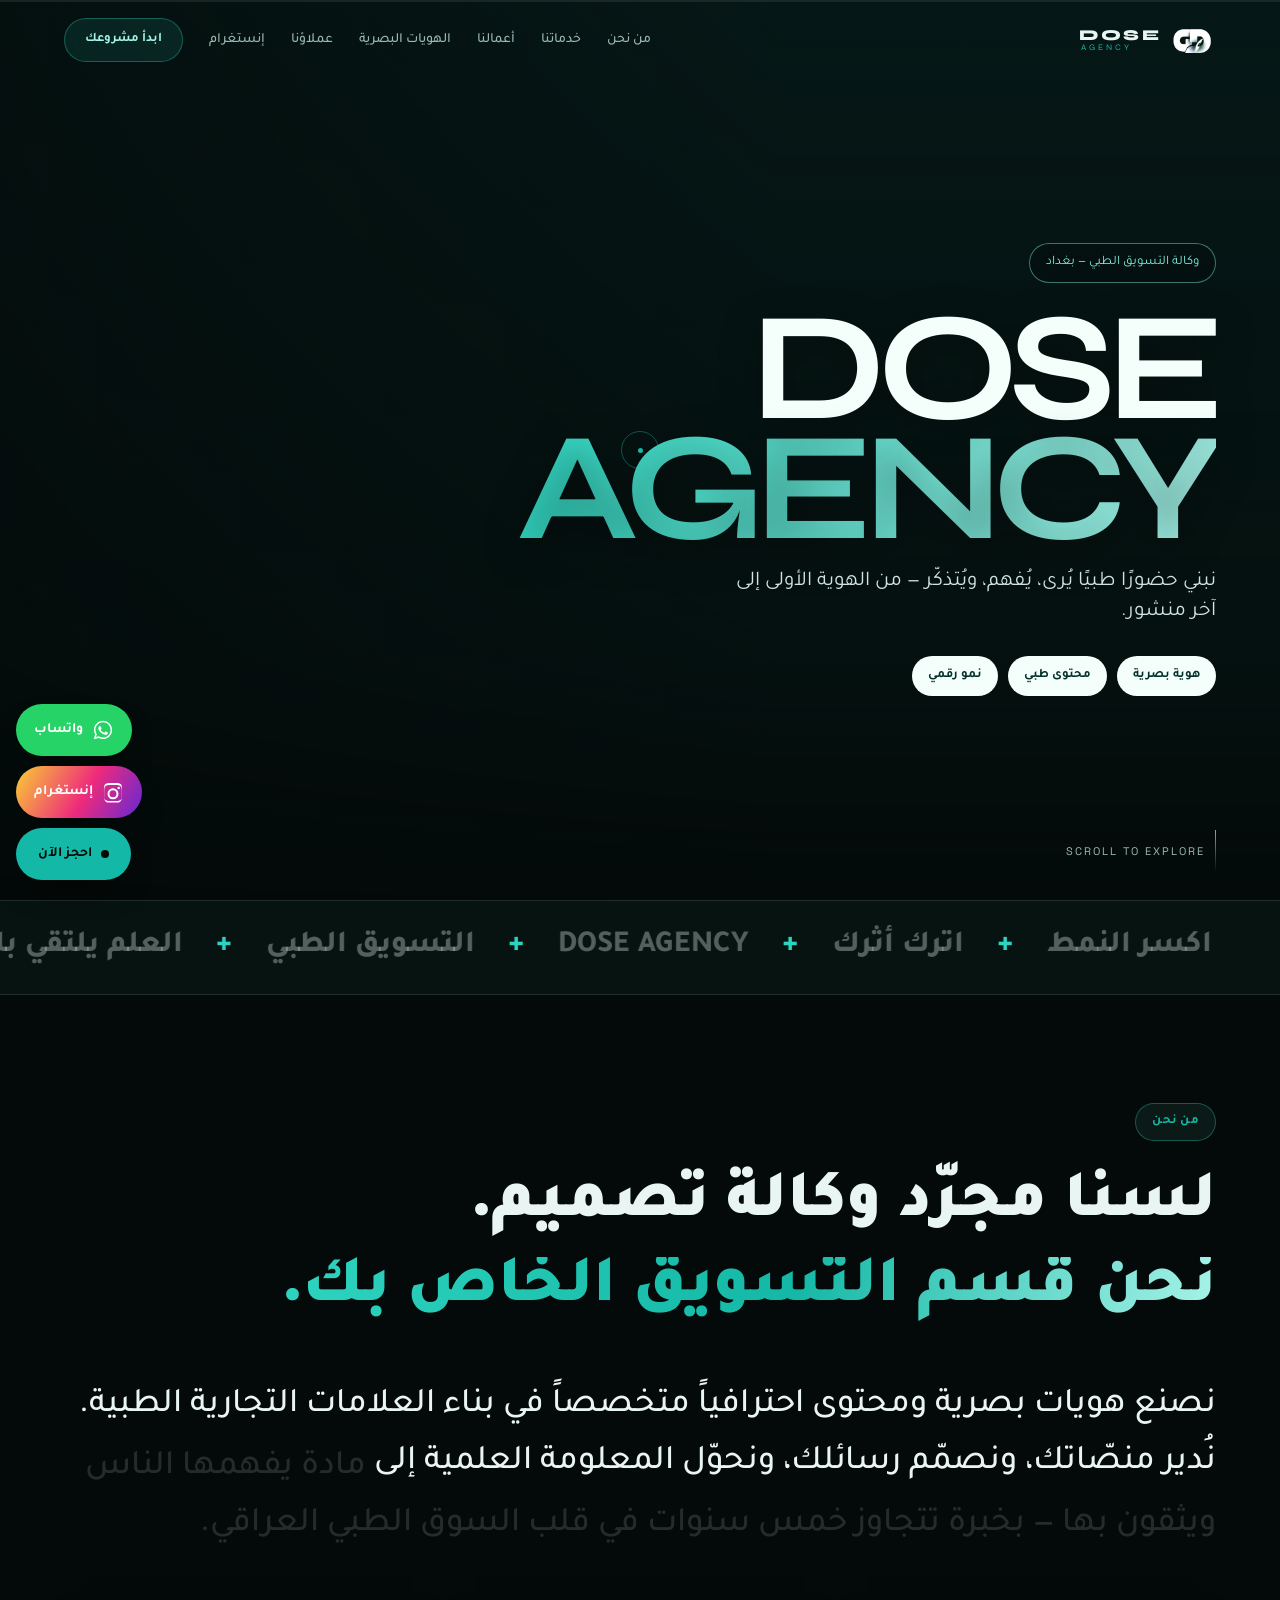
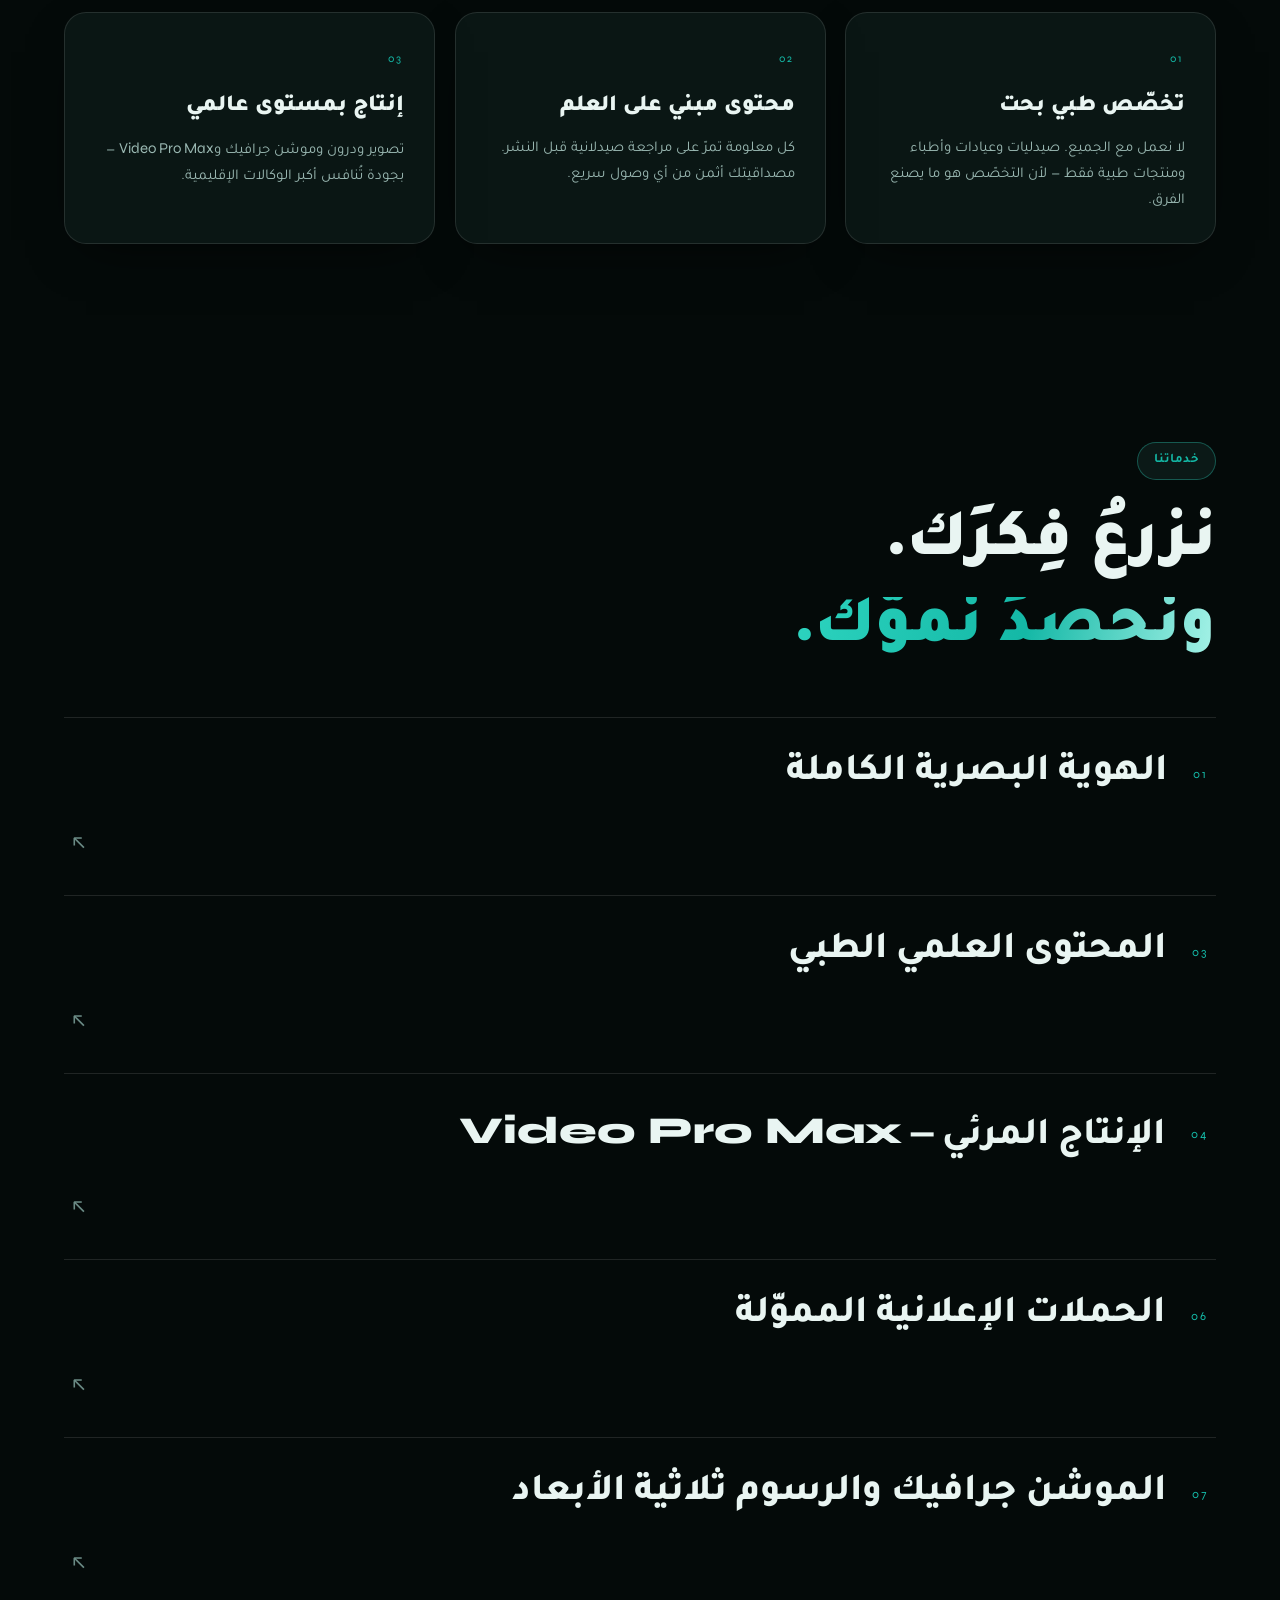
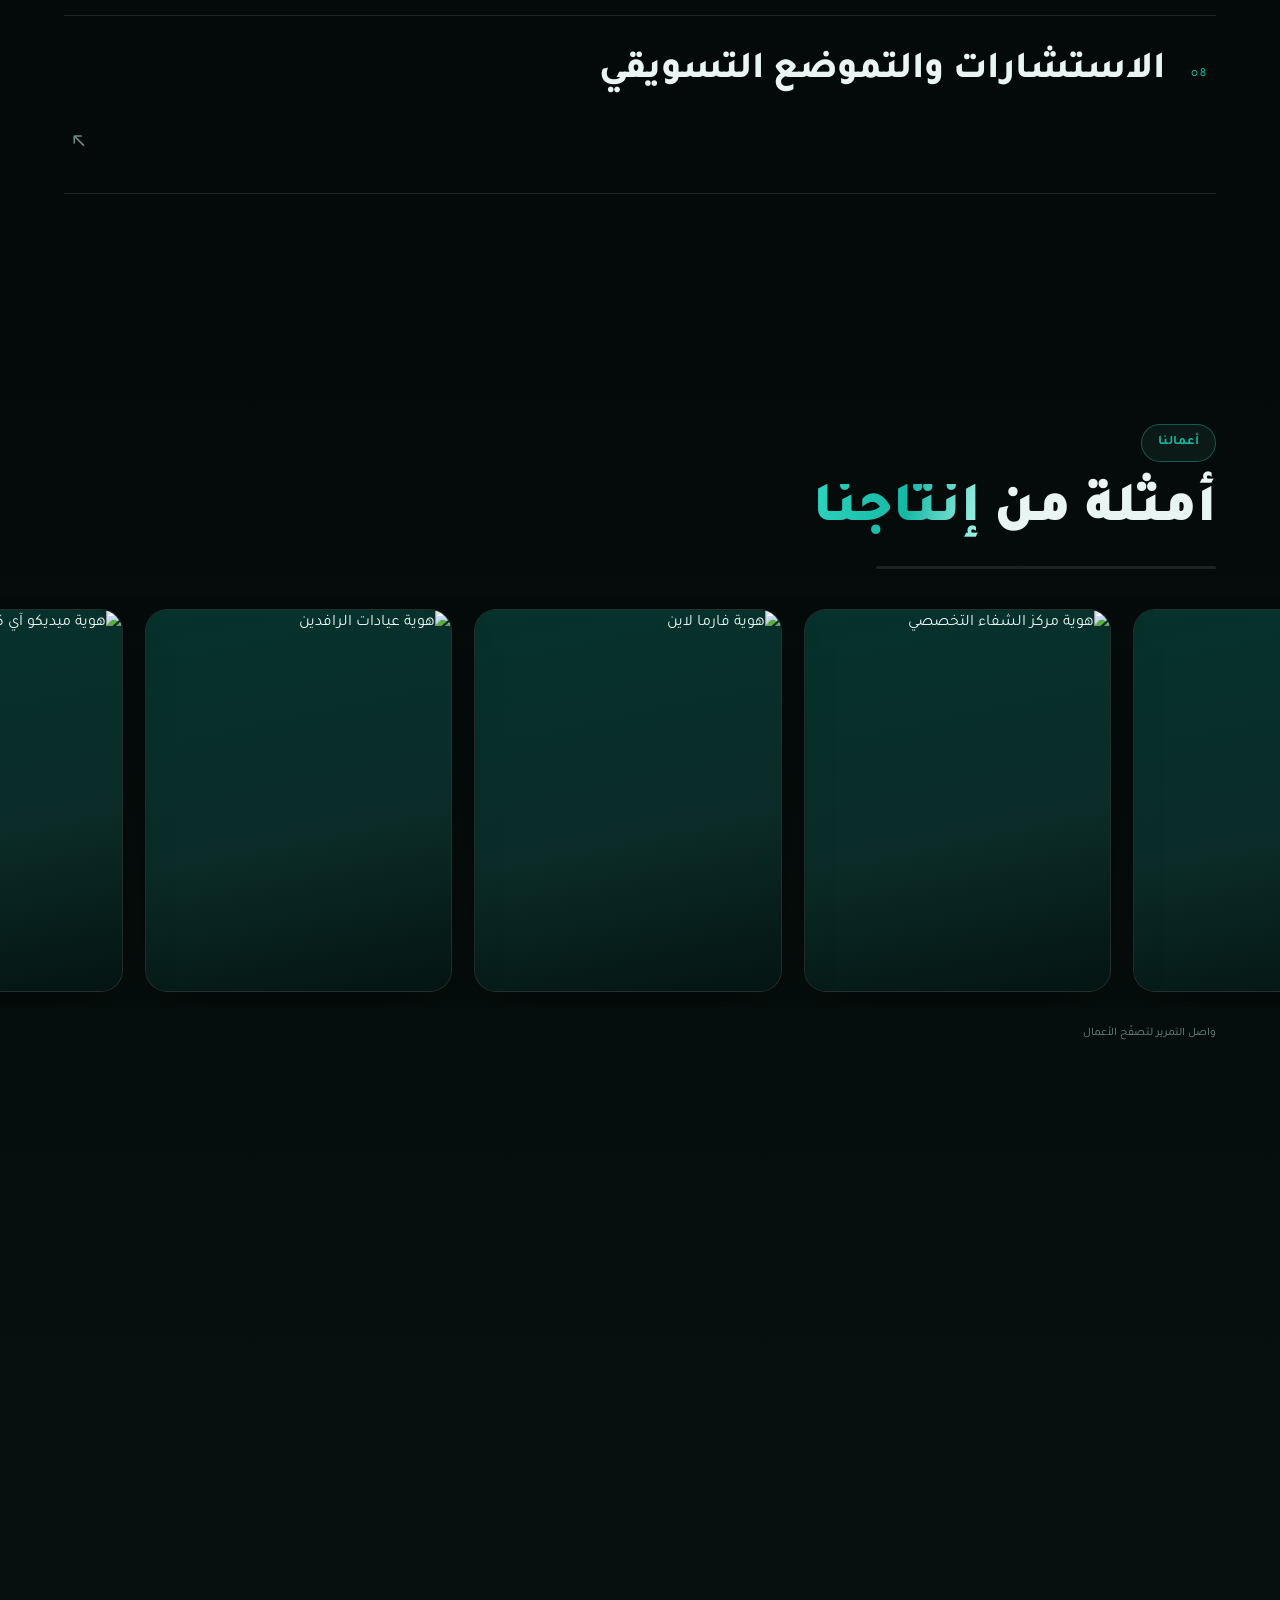
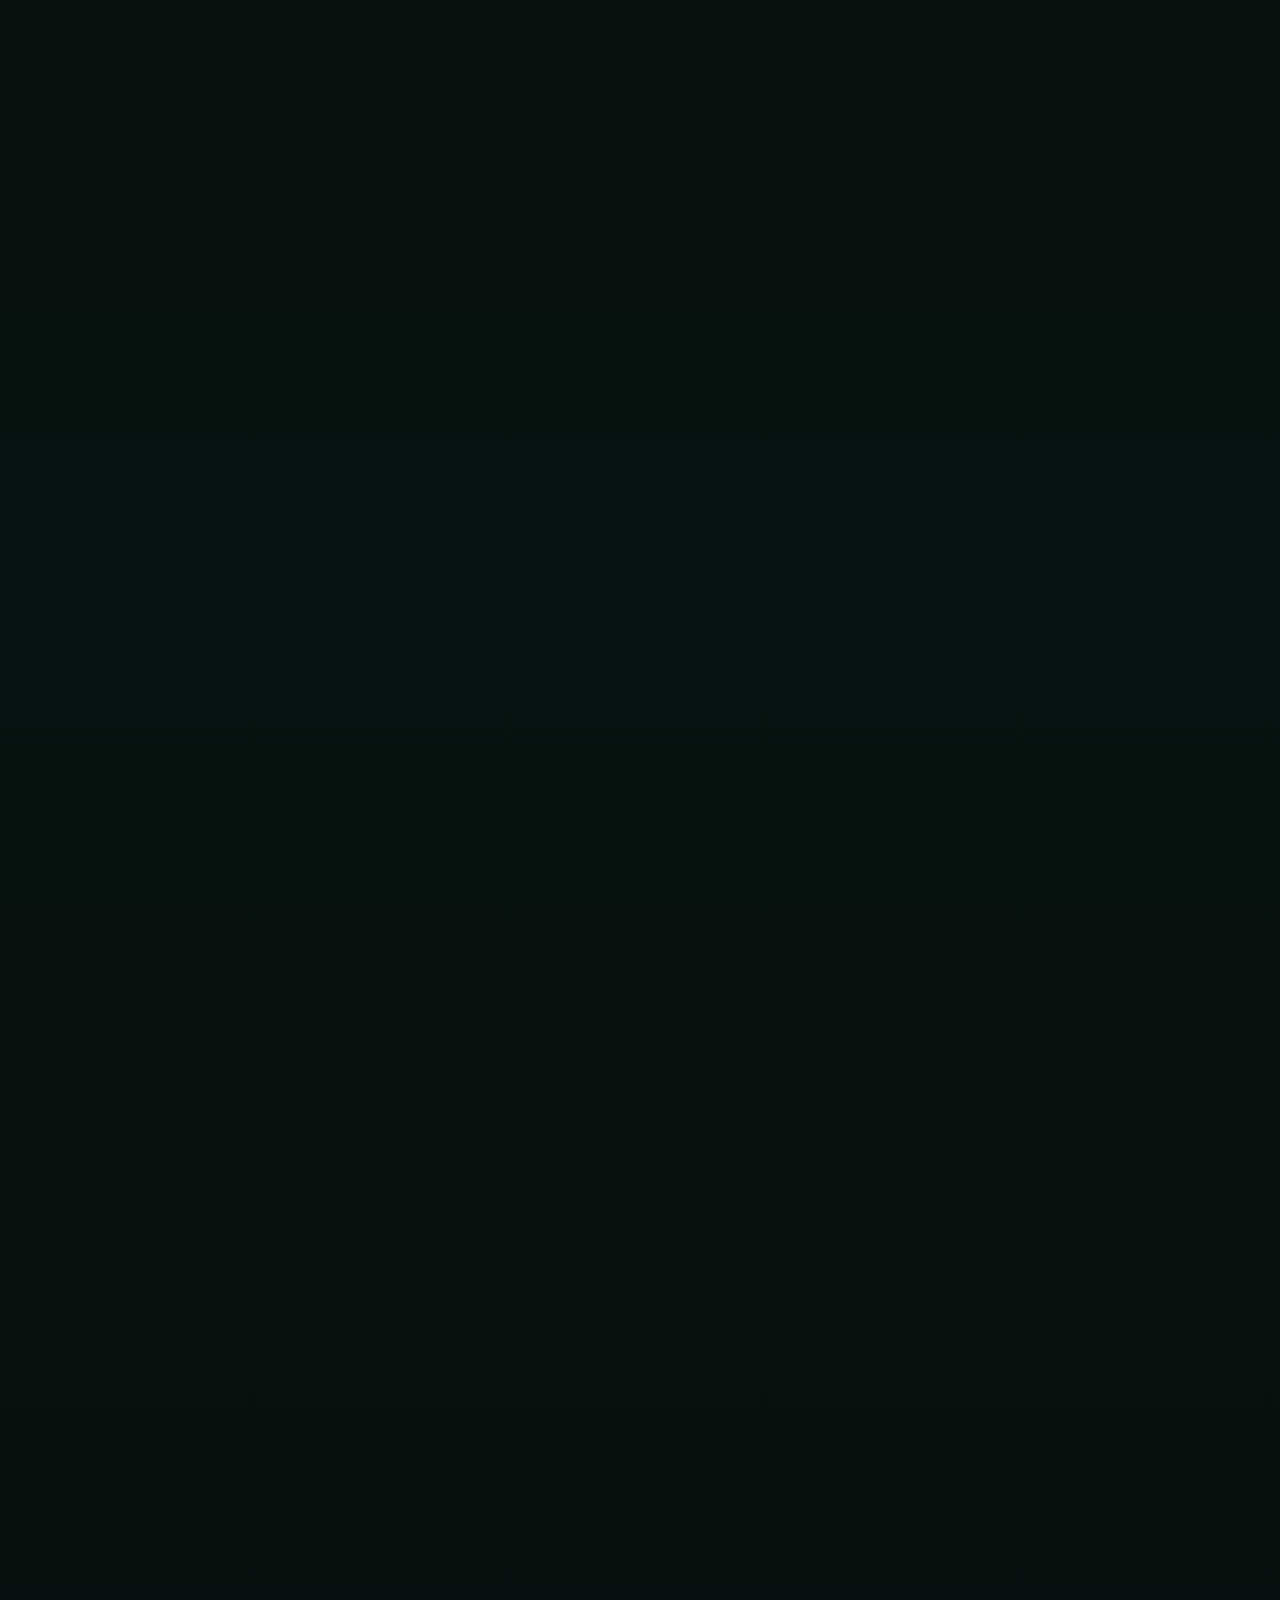
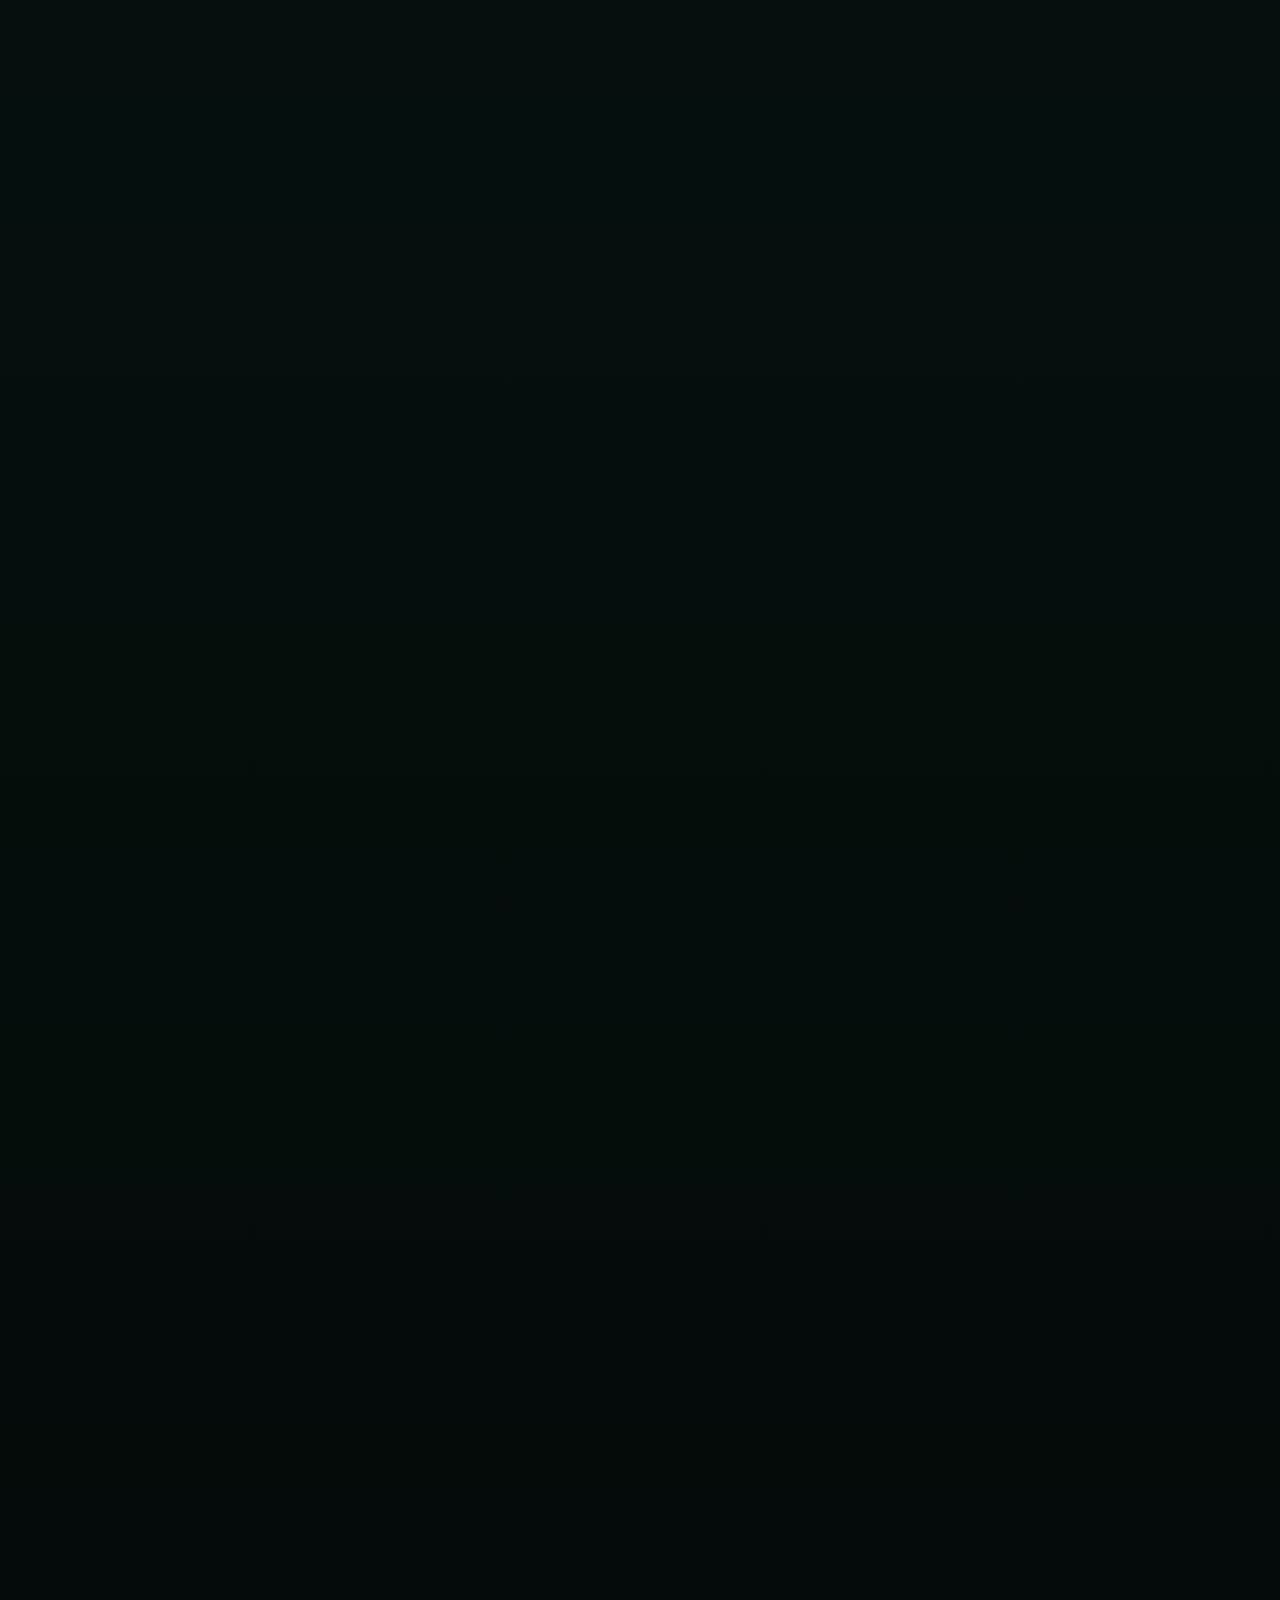
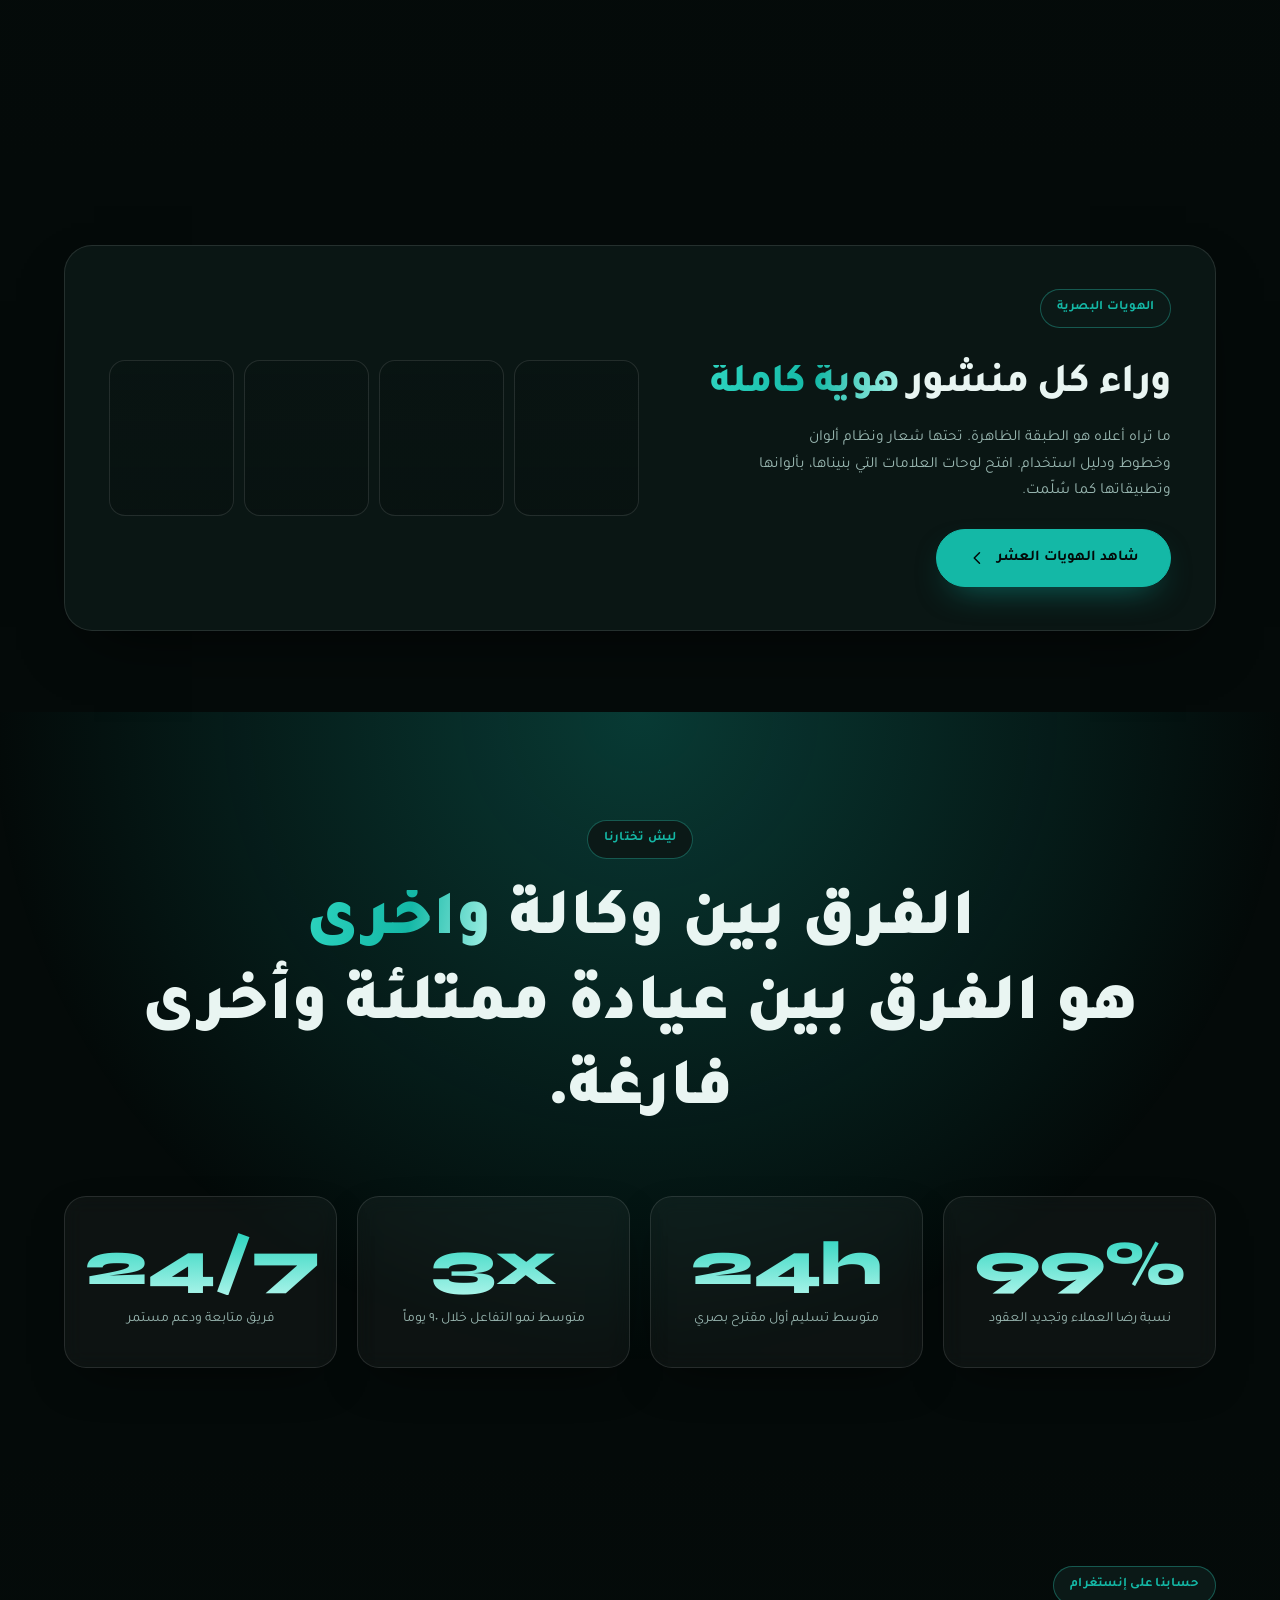
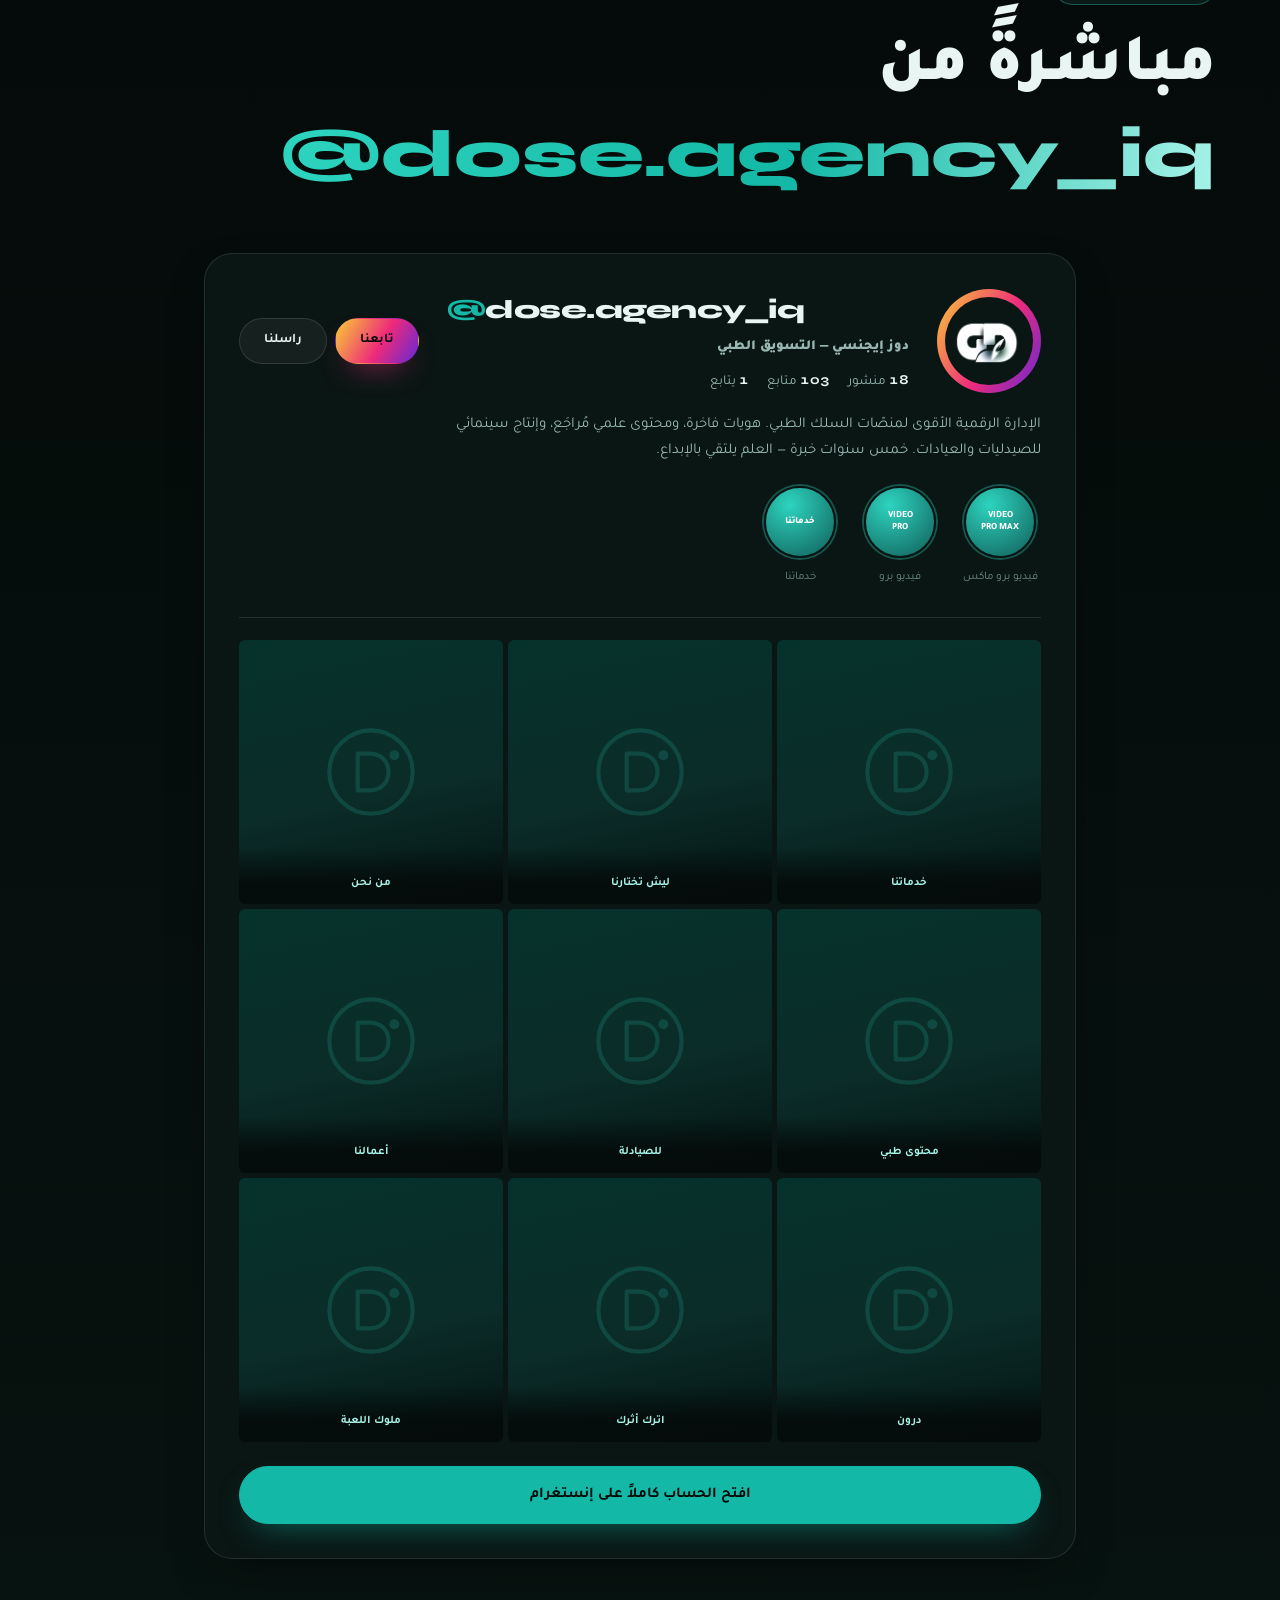
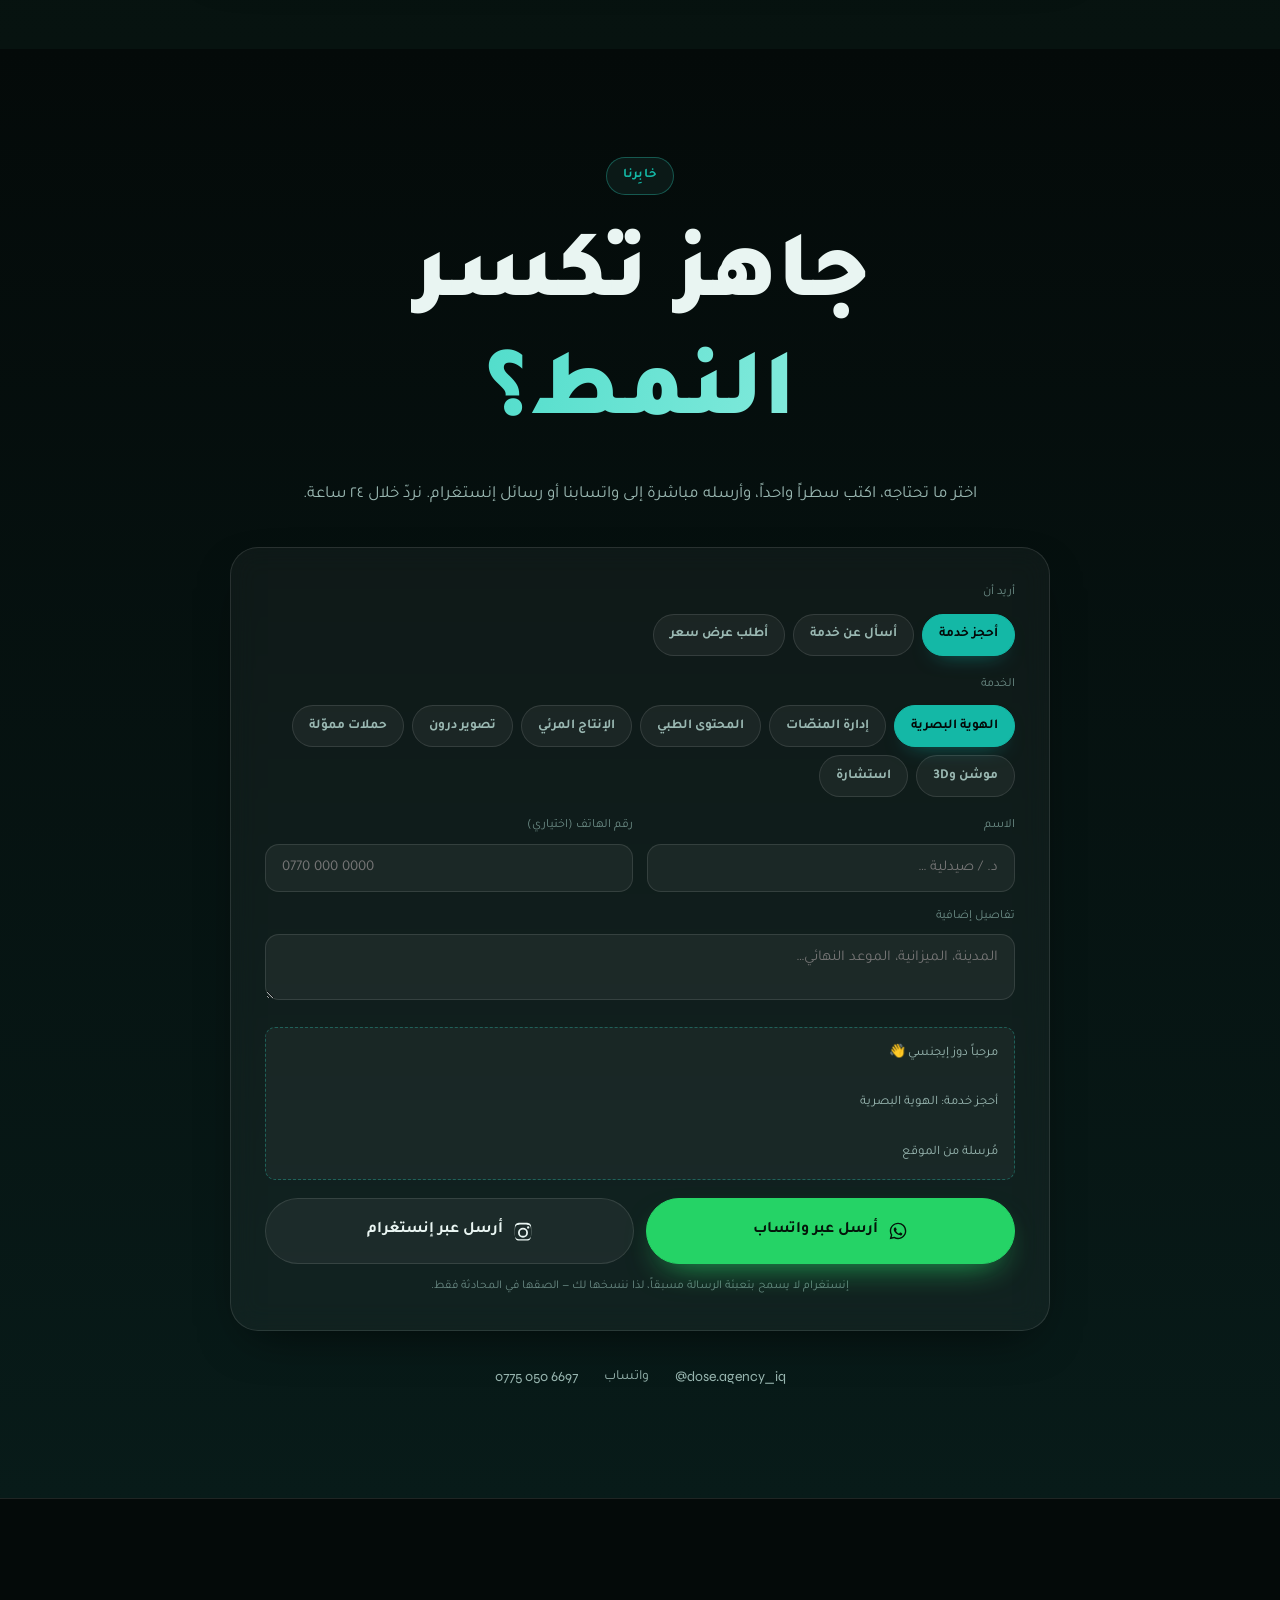
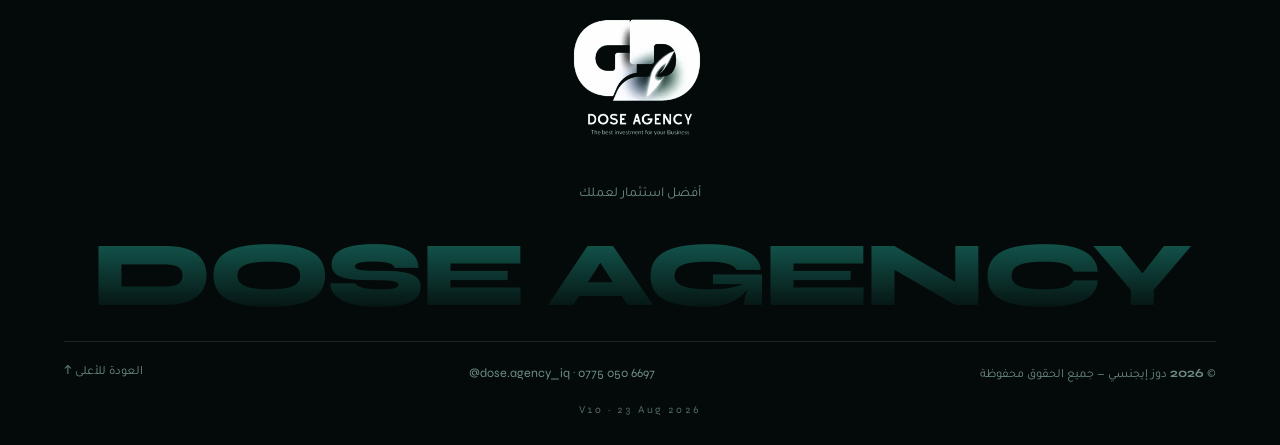
==== doseagency.html @ 6a49446b "Add files via upload" ====
<!doctype html>
<html lang="ar" dir="rtl">
<head>
<meta charset="utf-8">
<meta name="viewport" content="width=device-width, initial-scale=1">
<title>دوز إيجنسي — وكالة التسويق الطبي</title>
<meta name="description" content="دوز إيجنسي: وكالة تسويق طبي في بغداد تبني هويات بصرية ومحتوى يرفع الثقة ويحوّل الحضور الرقمي إلى مواعيد.">
<meta name="theme-color" content="#040a09">
<link href="https://fonts.googleapis.com/css2?family=Tajawal:wght@300;400;500;700;800;900&family=Syne:wght@400;600;700;800&family=Space+Grotesk:wght@300;400;500;600;700&display=swap" rel="stylesheet">
<style>
/* ================= DOSE AGENCY — black & turquoise ================= */
:root{
  --bg:#040a09;
  --bg-soft:#071310;
  --bg-tint:#0b1917;
  --ink:#e9f5f2;
  --ink-soft:#9ab8b2;
  --ink-dim:#6b8b85;
  --sky:#2dd4bf;
  --sky-2:#7ef0e0;
  --sky-3:#14b8a6;
  --sky-4:#a7f3e8;
  --line:rgba(255,255,255,.11);
  --line-2:rgba(45,212,191,.34);
  --glass:rgba(255,255,255,.05);
  --surface:#0a1614;
  --shadow:0 18px 50px -22px rgba(0,0,0,.75);
  --shadow-lg:0 40px 90px -40px rgba(20,184,166,.5);
  --ar:'Tajawal',system-ui,'Segoe UI',sans-serif;
  --en:'Syne','Space Grotesk',sans-serif;
  --ui:'Tajawal','Space Grotesk',system-ui,sans-serif;
  --mono:'Space Grotesk',monospace;
  --ease:cubic-bezier(.16,1,.3,1);
  --pad:clamp(20px,5vw,92px);
}
*,*::before,*::after{box-sizing:border-box;margin:0;padding:0}
html{direction:rtl;scroll-behavior:smooth;-webkit-text-size-adjust:100%}
body{
  background:var(--bg);color:var(--ink);font-family:var(--ui);
  font-size:16px;line-height:1.72;overflow-x:hidden;-webkit-font-smoothing:antialiased;
}
body.locked{overflow:hidden}
img,svg{display:block;max-width:100%}
a{color:inherit;text-decoration:none}
::selection{background:var(--sky);color:#030908}
::-webkit-scrollbar{width:9px}
::-webkit-scrollbar-track{background:#071310}
::-webkit-scrollbar-thumb{background:linear-gradient(var(--sky),var(--sky-3));border-radius:9px}

.grad{background:linear-gradient(100deg,var(--sky),var(--sky-3) 55%,var(--sky-4));
  -webkit-background-clip:text;background-clip:text;color:transparent}

/* ================= BRAND LOGO =================
   Real logo files: images/logo-clean.png (full lockup) and images/logo-mark-clean.png
   (symbol only) — background keyed out to transparency. Each stays hidden until the browser
   confirms it actually loaded (app.js), so a missing file leaves the drawn mark
   in place instead of a broken image. */
.logo-img{display:none;width:100%;height:100%;object-fit:contain}
.has-logo .logo-img{display:block}
.has-logo>svg{display:none}
.nav-logo .logo-img{width:auto;height:32px}
.ig-avatar .logo-img{width:82%;height:82%;object-fit:contain;margin:auto}
.foot-brand{display:flex;flex-direction:column;align-items:center;gap:10px;margin-bottom:26px}
.foot-brand .logo-img.big{display:none;width:min(230px,62vw);height:auto}
.foot-brand.has-logo .logo-img.big{display:block}
.foot-tagline{font-size:13.5px;color:var(--ink-dim);letter-spacing:.02em;text-align:center}

/* ================= CURSOR ================= */
.cursor,.cursor-dot{position:fixed;top:0;left:0;z-index:9999;pointer-events:none;border-radius:50%}
.cursor{width:38px;height:38px;border:1px solid var(--line-2);margin:-19px 0 0 -19px;display:grid;place-items:center;
  transition:width .3s var(--ease),height .3s var(--ease),background .3s,border-color .3s}
.cursor span{font-family:var(--en);font-size:9px;letter-spacing:.12em;opacity:0;color:#fff;transition:opacity .2s;white-space:nowrap}
.cursor.on{width:74px;height:74px;background:var(--sky-3);border-color:transparent;margin:-37px 0 0 -37px}
.cursor.on span{opacity:1}
.cursor.link{width:56px;height:56px;background:rgba(45,212,191,.16);margin:-28px 0 0 -28px}
.cursor-dot{width:5px;height:5px;background:var(--sky-3);margin:-2.5px 0 0 -2.5px}
@media (hover:none),(max-width:900px){.cursor,.cursor-dot{display:none}}

/* ================= POLISH LAYER ================= */
:focus-visible{outline:2px solid var(--sky);outline-offset:4px;border-radius:6px}
@media (prefers-reduced-motion:reduce){*,*::before,*::after{animation-duration:.001ms!important;animation-iteration-count:1!important;scroll-behavior:auto!important;transition-duration:.001ms!important}}
.trust-strip{position:relative;z-index:4;display:flex;align-items:center;justify-content:center;gap:12px;flex-wrap:wrap;padding:11px 20px;border-bottom:1px solid var(--line);background:rgba(20,184,166,.08);color:var(--ink-soft);font-size:13px;text-align:center}
.trust-strip b{color:var(--sky-2)}
.trust-strip a{color:var(--ink);text-decoration:underline;text-decoration-color:var(--sky-3);text-underline-offset:4px}
.section-note{max-width:620px;margin:18px auto 0;color:var(--ink-soft);font-size:16px;text-align:center}
.cta-form input:invalid:not(:placeholder-shown),.cta-form textarea:invalid:not(:placeholder-shown){border-color:#f87171!important}
.form-note[role=status]{min-height:24px}
@media(max-width:700px){.trust-strip{font-size:12px;padding:9px 14px}.section-note{font-size:14px}.nav{gap:12px}.nav-links{display:none}.burger{display:flex;margin-inline-start:auto}}
.dose-cinema{position:relative;height:clamp(720px,100svh,980px);overflow:hidden;background:#071b1a;isolation:isolate}
.dose-cinema__scene,.dose-cinema__scene img{position:absolute;inset:0;width:100%;height:100%;object-fit:cover;pointer-events:none}
.dose-cinema__scene{z-index:-3;transform:scale(1.08);transition:transform .2s linear}
.dose-cinema__scene img{object-position:center;opacity:.94}
.dose-cinema__scene::after{content:'';position:absolute;inset:0;background:linear-gradient(180deg,rgba(4,10,9,.14),rgba(4,10,9,.58) 72%,#040a09 100%),linear-gradient(90deg,rgba(4,10,9,.58),transparent 60%)}
.dose-cinema__bridge{position:absolute;z-index:-1;left:50%;bottom:-5%;width:min(105vw,1500px);transform:translateX(-50%);opacity:.82;filter:saturate(.8) contrast(1.06);transition:transform .2s linear}
.dose-cinema__copy{position:absolute;z-index:2;inset-inline-start:var(--pad);top:27%;max-width:760px}
.dose-cinema__eyebrow{display:inline-flex;padding:8px 16px;border:1px solid rgba(126,240,224,.45);border-radius:999px;color:var(--sky-2);background:rgba(4,10,9,.3);backdrop-filter:blur(12px);font-size:13px}
.dose-cinema__title{margin:26px 0 18px;font-family:var(--en);font-size:clamp(64px,12vw,180px);line-height:.78;letter-spacing:-.06em;color:#f4fffc;text-shadow:0 12px 40px rgba(0,0,0,.35)}
.dose-cinema__title span{display:block;background:linear-gradient(100deg,var(--sky),var(--sky-4));-webkit-background-clip:text;background-clip:text;color:transparent}
.dose-cinema__lead{max-width:480px;color:#d0e5e0;font-size:clamp(16px,1.8vw,21px);line-height:1.45}
.dose-cinema__tags{display:flex;gap:10px;flex-wrap:wrap;margin-top:28px}.dose-cinema__tags span{padding:9px 16px;border-radius:999px;background:#f4fffc;color:#06302a;font-size:13px;font-weight:700}
.dose-cinema__hint{position:absolute;z-index:2;bottom:28px;inset-inline-start:var(--pad);display:flex;gap:10px;align-items:center;color:var(--ink-soft);font:11px var(--mono);letter-spacing:.18em}.dose-cinema__hint i{width:1px;height:42px;background:linear-gradient(var(--sky),transparent)}
@media(max-width:700px){.dose-cinema{height:760px}.dose-cinema__copy{top:23%;inset-inline:20px}.dose-cinema__title{font-size:clamp(64px,22vw,110px)}.dose-cinema__bridge{width:180vw;bottom:3%}.dose-cinema__lead{font-size:16px}.dose-cinema__hint{inset-inline-start:20px}}

/* ================= SCROLL PROGRESS ================= */
.scroll-progress{position:fixed;top:0;inset-inline:0;height:2px;z-index:9000;background:rgba(255,255,255,.08)}
.scroll-progress i{display:block;height:100%;width:0;background:linear-gradient(90deg,var(--sky-3),var(--sky))}

/* ================= NAV ================= */
.nav{position:fixed;top:0;inset-inline:0;z-index:8000;display:flex;align-items:center;gap:26px;
  padding:18px var(--pad);transition:.5s var(--ease)}
.nav.solid{background:rgba(4,10,9,.78);backdrop-filter:blur(18px);border-bottom:1px solid var(--line);padding-block:12px}
.nav.hide{transform:translateY(-110%)}
.nav-logo{display:flex;align-items:center;gap:10px}
.nav-logo svg{width:34px}
.nav-logo-txt{display:flex;flex-direction:column;line-height:1;font-family:var(--en)}
.nav-logo-txt b{font-size:15px;font-weight:800;letter-spacing:.16em}
.nav-logo-txt i{font-size:8.5px;font-style:normal;letter-spacing:.34em;color:var(--sky-3);padding-inline-start:.34em}
.nav-links{display:flex;gap:26px;margin-inline-start:auto;font-size:14px;font-weight:500}
.nav-links a{position:relative;color:var(--ink-soft);transition:color .3s}
.nav-links a::after{content:'';position:absolute;bottom:-6px;inset-inline:0;height:1.5px;background:var(--sky);
  transform:scaleX(0);transform-origin:inline-start;transition:transform .4s var(--ease)}
.nav-links a:hover{color:var(--ink)}
.nav-links a:hover::after{transform:scaleX(1)}
.btn-mini{font-size:13px;font-weight:700;padding:10px 20px;border-radius:100px;border:1px solid var(--line-2);
  background:rgba(45,212,191,.10);color:var(--sky-4);transition:.35s var(--ease);white-space:nowrap}
.btn-mini:hover{background:var(--sky-3);color:#030908;border-color:var(--sky-3)}
.burger{display:none;width:44px;height:44px;background:var(--surface);border:1px solid var(--line);border-radius:50%;cursor:pointer;
  flex-direction:column;gap:5px;align-items:center;justify-content:center}
.burger i{width:16px;height:1.6px;background:var(--ink);transition:.35s var(--ease)}
.burger.on i:first-child{transform:translateY(3.3px) rotate(45deg)}
.burger.on i:last-child{transform:translateY(-3.3px) rotate(-45deg)}

.menu{position:fixed;inset:0;z-index:7900;pointer-events:none}
.menu-bg{position:absolute;inset:0;background:linear-gradient(160deg,#040a09,#0a201d);clip-path:circle(0% at 92% 5%);transition:clip-path .8s var(--ease)}
.menu-inner{position:relative;height:100%;display:flex;flex-direction:column;justify-content:center;gap:6px;padding:0 var(--pad)}
.menu-inner a{font-family:var(--en);font-size:clamp(28px,8vw,46px);font-weight:800;opacity:0;transform:translateY(28px);
  transition:.6s var(--ease);display:flex;align-items:baseline;gap:14px}
.menu-inner a span{font-family:var(--mono);font-size:12px;color:var(--sky-3)}
.menu.open{pointer-events:auto}
.menu.open .menu-bg{clip-path:circle(150% at 92% 5%)}
.menu.open a{opacity:1;transform:none}
.menu.open a:nth-child(1){transition-delay:.15s}.menu.open a:nth-child(2){transition-delay:.22s}
.menu.open a:nth-child(3){transition-delay:.29s}.menu.open a:nth-child(4){transition-delay:.36s}
.menu.open a:nth-child(5){transition-delay:.43s}.menu.open a:nth-child(6){transition-delay:.5s}
.menu.open a:nth-child(7){transition-delay:.57s}

/* ================= REVEAL PRIMITIVES =================
   Everything that starts hidden is scoped to html.anim, which app.js adds on its
   very first line. No JS (or a script error) => content is plainly visible. */
.anim .reveal{opacity:0;transform:translateY(38px);transition:opacity 1s var(--ease),transform 1s var(--ease)}
.anim .reveal.in{opacity:1;transform:none}
.anim .word{display:inline-block;opacity:.14;transform:translateY(.14em);transition:opacity .5s ease,transform .5s var(--ease)}
.anim .word.lit{opacity:1;transform:none}
.char-wrap{display:inline-block;overflow:hidden;vertical-align:top;padding-bottom:.08em}
.anim .char{display:inline-block;transform:translateY(110%);transition:transform 1s var(--ease)}
.anim .line.in .char{transform:none}

/* ================= HERO ================= */
.hero{position:relative;min-height:100vh;min-height:100svh;display:flex;flex-direction:column;justify-content:center;
  padding:130px var(--pad) 96px;overflow:hidden;
  background:radial-gradient(120% 80% at 70% 0%,#0a201d 0%,#040a09 62%)}
.hero-mesh{position:absolute;inset:-20%;z-index:0}
.orb{position:absolute;border-radius:50%;filter:blur(80px)}
.o1{width:44vw;height:44vw;background:radial-gradient(circle,rgba(20,184,166,.42),transparent 68%);top:2%;right:-4%;animation:float1 18s ease-in-out infinite}
.o2{width:38vw;height:38vw;background:radial-gradient(circle,rgba(13,148,136,.38),transparent 68%);bottom:-10%;left:-6%;animation:float2 22s ease-in-out infinite}
.o3{width:26vw;height:26vw;background:radial-gradient(circle,rgba(126,240,224,.24),transparent 70%);top:44%;left:30%;animation:float1 26s ease-in-out infinite reverse}
@keyframes float1{50%{transform:translate(-6%,8%) scale(1.12)}}
@keyframes float2{50%{transform:translate(7%,-6%) scale(1.08)}}
.hero-grid{position:absolute;inset:0;z-index:0;opacity:.7;
  background-image:linear-gradient(var(--line) 1px,transparent 1px),linear-gradient(90deg,var(--line) 1px,transparent 1px);
  background-size:88px 88px;
  mask-image:radial-gradient(ellipse 78% 62% at 40% 45%,#000,transparent 76%);
  -webkit-mask-image:radial-gradient(ellipse 78% 62% at 40% 45%,#000,transparent 76%)}
.hero-inner{position:relative;z-index:3;max-width:830px}
.hero-eyebrow{display:inline-flex;align-items:center;gap:10px;font-size:13px;letter-spacing:.03em;color:var(--sky-4);
  border:1px solid var(--line-2);background:rgba(255,255,255,.05);padding:8px 16px;border-radius:100px;backdrop-filter:blur(10px)}
.hero-eyebrow i{width:7px;height:7px;border-radius:50%;background:var(--sky);box-shadow:0 0 0 0 rgba(45,212,191,.7);animation:pulse 2.4s infinite}
@keyframes pulse{70%{box-shadow:0 0 0 12px rgba(45,212,191,0)}100%{box-shadow:0 0 0 0 rgba(45,212,191,0)}}
.hero-title{font-family:var(--en);font-size:clamp(46px,8.4vw,124px);font-weight:800;line-height:.98;letter-spacing:-.03em;margin:22px 0 24px}
.hero-title .line{display:block}
.hero-title .accent{background:linear-gradient(100deg,var(--sky),var(--sky-3) 55%,var(--sky-4));
  -webkit-background-clip:text;background-clip:text;color:transparent}
.hero-sub{max-width:560px;color:var(--ink-soft);font-size:clamp(15px,1.6vw,18px)}
.hero-cta{display:flex;gap:14px;flex-wrap:wrap;margin-top:34px}
.btn{position:relative;display:inline-flex;align-items:center;gap:10px;overflow:hidden;padding:15px 32px;border-radius:100px;
  background:var(--sky-3);color:#030908;font-weight:700;font-size:15px;transition:.4s var(--ease);border:1px solid var(--sky-3);
  cursor:pointer;box-shadow:0 14px 34px -16px rgba(13,148,136,.8)}
.btn span,.btn svg{position:relative;z-index:2}
.btn svg{width:18px;transition:transform .4s var(--ease)}
.btn::before{content:'';position:absolute;inset:0;background:var(--sky-2);transform:translateY(101%);transition:transform .5s var(--ease)}
.btn:hover::before{transform:none}
.btn:hover svg{transform:translateX(5px)}
.btn.ghost{background:rgba(255,255,255,.05);color:var(--ink);border-color:var(--line);box-shadow:none}
.btn.ghost::before{background:var(--sky-3)}
.btn.ghost:hover{color:#030908;border-color:var(--sky-3)}
.btn.big{padding:18px 44px;font-size:16px}
.btn.small{padding:11px 24px;font-size:13px}

/* hero floating post previews */
.hero-showcase{position:absolute;inset:0;z-index:1;pointer-events:none}
.hsx{position:absolute;border-radius:20px;overflow:hidden;box-shadow:var(--shadow-lg);border:1px solid rgba(255,255,255,.7);
  background:linear-gradient(160deg,#0d4a45,#08322e)}
.hsx img{width:100%;height:100%;object-fit:cover}
.hsx.a{width:clamp(120px,13vw,200px);aspect-ratio:4/5;top:16%;right:6%;transform:rotate(4deg)}
.hsx.b{width:clamp(100px,11vw,170px);aspect-ratio:4/5;top:47%;right:22%;transform:rotate(-6deg)}
.hsx.c{width:clamp(110px,12vw,185px);aspect-ratio:4/5;bottom:16%;right:3%;transform:rotate(8deg)}
@media (max-width:1100px){.hero-showcase{display:none}}

.hero-stats{position:relative;z-index:3;display:grid;grid-template-columns:repeat(4,1fr);gap:24px;
  margin-top:clamp(50px,9vh,104px);border-top:1px solid var(--line);padding-top:26px}
.hs b{display:block;font-family:var(--en);font-size:clamp(26px,3.4vw,46px);font-weight:800;color:var(--sky-3);line-height:1}
.hs small{color:var(--ink-dim);font-size:12.5px}
.scroll-hint{position:absolute;bottom:22px;inset-inline-start:var(--pad);display:flex;align-items:center;gap:10px;z-index:3}
.scroll-hint span{font-family:var(--mono);font-size:10px;letter-spacing:.3em;color:var(--ink-dim)}
.scroll-hint i{width:1px;height:44px;background:linear-gradient(var(--sky),transparent);animation:drop 2s infinite}
@keyframes drop{0%{transform:scaleY(0);transform-origin:top}50%{transform:scaleY(1);transform-origin:top}
  51%{transform:scaleY(1);transform-origin:bottom}100%{transform:scaleY(0);transform-origin:bottom}}

/* ================= MARQUEE ================= */
.marquee-wrap{border-block:1px solid var(--line);background:var(--bg-soft);padding:20px 0;overflow:hidden}
.marquee{overflow:hidden}
.mq-track{display:flex;align-items:center;gap:34px;white-space:nowrap;will-change:transform}
.mq-track span{font-family:var(--en);font-weight:700;font-size:clamp(18px,2.4vw,32px);letter-spacing:.04em;color:rgba(233,245,242,.34)}
.mq-track em{color:var(--sky);font-style:normal;font-size:18px}

/* ================= SECTION HEADS ================= */
.sec-head{padding:clamp(70px,12vh,140px) var(--pad) 0;max-width:1500px;margin:0 auto}
.sec-head.center{text-align:center}
.kicker{display:inline-block;font-family:var(--mono);font-size:11px;letter-spacing:.28em;color:var(--sky-3);
  border:1px solid var(--line-2);background:var(--bg-tint);border-radius:100px;padding:7px 16px;margin-bottom:22px}
.sec-head h2{font-family:var(--en);font-size:clamp(30px,5.2vw,70px);font-weight:800;line-height:1.06;letter-spacing:-.025em}

/* ================= ABOUT ================= */
.about-body{padding:44px var(--pad) clamp(60px,10vh,120px);max-width:1500px;margin:0 auto}
.big-read{font-size:clamp(19px,2.7vw,38px);font-weight:400;line-height:1.5;max-width:1150px;letter-spacing:-.01em}
.about-cards{display:grid;grid-template-columns:repeat(auto-fit,minmax(270px,1fr));gap:20px;margin-top:clamp(46px,7vh,84px)}
.ac{position:relative;padding:34px 30px 30px;border:1px solid var(--line);border-radius:24px;background:var(--surface);
  overflow:hidden;transition:.5s var(--ease);box-shadow:var(--shadow);will-change:transform}
.ac::before{content:'';position:absolute;inset:0;background:radial-gradient(420px circle at var(--mx,50%) var(--my,0%),rgba(45,212,191,.18),transparent 62%);opacity:0;transition:opacity .4s}
.ac:hover{border-color:var(--line-2);transform:translateY(-6px)}
.ac:hover::before{opacity:1}
.ac-num{font-family:var(--mono);font-size:11px;color:var(--sky-3);letter-spacing:.2em}
.ac h3{font-family:var(--en);font-size:23px;font-weight:700;margin:12px 0 10px;letter-spacing:-.01em}
.ac p{color:var(--ink-soft);font-size:15px}

/* ================= SERVICES ================= */
.srv-list{max-width:1500px;margin:44px auto 0;padding:0 var(--pad) clamp(60px,10vh,120px)}
.srv{position:relative;display:grid;grid-template-columns:auto 1fr auto;gap:26px;align-items:center;
  padding:30px 8px;border-top:1px solid var(--line);cursor:pointer;overflow:hidden;
  transition:opacity .8s var(--ease),transform .8s var(--ease),padding .45s var(--ease)}
.anim .srv{opacity:0;transform:translateY(30px)}
.anim .srv.in{opacity:1;transform:none}
.srv:last-child{border-bottom:1px solid var(--line)}
.srv::before{content:'';position:absolute;inset:0;background:linear-gradient(90deg,rgba(45,212,191,.14),transparent);
  transform:translateX(-100%);transition:transform .6s var(--ease);z-index:0}
.srv:hover::before{transform:none}
.srv>*{position:relative;z-index:1}
.srv-i{font-family:var(--mono);font-size:12px;color:var(--sky-3);letter-spacing:.15em}
.srv h3{font-family:var(--en);font-size:clamp(20px,3vw,38px);font-weight:700;letter-spacing:-.02em;transition:color .3s}
.srv p{grid-column:2;color:var(--ink-dim);font-size:14.5px;max-height:0;opacity:0;overflow:hidden;transition:.5s var(--ease)}
.srv:hover{padding-inline:24px}
.srv:hover h3{color:var(--sky-3)}
.srv:hover p{max-height:80px;opacity:1;margin-top:8px}
.srv-arrow{font-size:22px;color:var(--ink-dim);transition:.45s var(--ease)}
.srv:hover .srv-arrow{color:var(--sky-3);transform:rotate(45deg) scale(1.2)}

/* ================= WORK RAIL ================= */
.work{position:relative;background:linear-gradient(180deg,#040a09,#071310 40%,#040a09)}
.work-track{height:520vh;position:relative}
.work-sticky{position:sticky;top:0;height:100vh;height:100svh;display:flex;flex-direction:column;justify-content:center;overflow:hidden}
.work-head{padding:0 var(--pad);margin-bottom:26px}
.work-head .kicker{margin-bottom:14px}
.work-head h2{font-family:var(--en);font-size:clamp(28px,4.4vw,58px);font-weight:800;line-height:1.08;letter-spacing:-.025em}
.rail-progress{height:3px;background:rgba(255,255,255,.10);margin-top:18px;max-width:340px;border-radius:3px;overflow:hidden}
.rail-progress i{display:block;height:100%;width:0;background:linear-gradient(90deg,var(--sky-3),var(--sky))}
.rail{overflow:hidden;width:100%}
.rail-inner{display:flex;gap:22px;padding:14px var(--pad);will-change:transform}
.post{position:relative;flex:0 0 auto;width:clamp(240px,24vw,320px);border-radius:24px;overflow:hidden;
  background:var(--surface);border:1px solid var(--line);box-shadow:var(--shadow);
  transition:transform .5s var(--ease),box-shadow .5s var(--ease),border-color .4s;cursor:pointer;
  display:flex;flex-direction:column}
.post:hover{transform:translateY(-10px);box-shadow:var(--shadow-lg);border-color:var(--line-2)}
.post-media{position:relative;aspect-ratio:4/5;overflow:hidden;background:linear-gradient(160deg,#0d4a45,#115e59 45%,#04211e)}
.post-media img{width:100%;height:100%;object-fit:cover;transition:transform .8s var(--ease)}
.post:hover .post-media img{transform:scale(1.06)}
.post-media.empty::after{content:attr(data-label);position:absolute;inset:0;display:grid;place-items:center;
  text-align:center;padding:20px;font-family:var(--en);font-weight:800;font-size:clamp(15px,1.7vw,21px);
  letter-spacing:.02em;color:#fff;text-shadow:0 2px 18px rgba(15,118,110,.5)}
.post-media.empty::before{content:'';position:absolute;inset:0;
  background:radial-gradient(120% 90% at 30% 12%,rgba(255,255,255,.38),transparent 58%),
             linear-gradient(180deg,rgba(13,148,136,.15) 30%,rgba(6,52,48,.6))}
.post-tag{position:absolute;top:16px;inset-inline-start:16px;z-index:3;font-size:11px;font-weight:700;padding:5px 12px;border-radius:100px;
  background:rgba(4,10,9,.72);border:1px solid var(--line);color:var(--sky-2);backdrop-filter:blur(8px)}
.post-body{padding:18px 18px 16px}
.identity-post .post-tag,.identity-post .post-body{display:none}
.identity-post .post-media{aspect-ratio:4/5}
.work .rail-inner>.post:not(.identity-post):not(.p-cta){display:none}
.testi{display:none!important}
.clients{display:none!important}
.trust-strip{display:none!important}
.hero{display:none!important}
.srv-list .srv:nth-child(2),.srv-list .srv:nth-child(5){display:none!important}
.bridge-plate{background-size:cover!important;background-position:center!important;overflow:hidden}
.bridge-plate:nth-child(1){background-image:linear-gradient(rgba(4,10,9,.12),rgba(4,10,9,.28)),url('images/work-01.jpg')!important}
.bridge-plate:nth-child(2){background-image:linear-gradient(rgba(4,10,9,.12),rgba(4,10,9,.28)),url('images/work-02.jpg')!important}
.bridge-plate:nth-child(3){background-image:linear-gradient(rgba(4,10,9,.12),rgba(4,10,9,.28)),url('images/work-03.jpg')!important}
.bridge-plate:nth-child(4){background-image:linear-gradient(rgba(4,10,9,.12),rgba(4,10,9,.28)),url('images/work-04.jpg')!important}
.bridge-plate .mark{display:none}
.post-body h3{font-family:var(--en);font-size:19px;font-weight:700;line-height:1.25;letter-spacing:-.01em}
.post-body p{font-size:13px;color:var(--ink-dim);margin-top:6px}
.post-meta{display:flex;justify-content:space-between;font-family:var(--mono);font-size:11px;color:var(--ink-dim);
  margin-top:14px;padding-top:12px;border-top:1px solid var(--line)}
.post-body.center{display:flex;flex-direction:column;align-items:center;justify-content:center;gap:22px;text-align:center;
  flex:1;padding:40px 24px}
.post-body.center h3{font-size:clamp(24px,3vw,32px)}
.p-cta{background:linear-gradient(165deg,var(--sky-2),var(--sky-3));border-color:transparent;color:#fff;min-height:360px}
.p-cta .post-body h3{color:#fff}
.p-cta .btn{background:#030908;color:#e9f5f2;border-color:#030908}
.p-cta .btn::before{background:#0f766e}
.p-cta .btn:hover{color:#fff}
.rail-hint{padding:16px var(--pad) 0;font-family:var(--mono);font-size:10px;letter-spacing:.24em;color:var(--ink-dim)}

/* ================= WHY ================= */
.why{position:relative;overflow:hidden;padding-bottom:clamp(60px,10vh,120px)}
.why-bg{position:absolute;inset:-30% -10%;z-index:0;background:radial-gradient(circle at 50% 40%,rgba(20,184,166,.28),transparent 62%)}
.why .sec-head,.why-grid{position:relative;z-index:1}
.why-grid{display:grid;grid-template-columns:repeat(auto-fit,minmax(210px,1fr));gap:20px;max-width:1400px;margin:60px auto 0;padding:0 var(--pad)}
.wy{text-align:center;padding:36px 18px;border:1px solid var(--line);border-radius:24px;background:rgba(255,255,255,.04);
  backdrop-filter:blur(10px);box-shadow:var(--shadow)}
.wy b{display:block;font-family:var(--en);font-size:clamp(34px,5vw,62px);font-weight:800;line-height:1;
  background:linear-gradient(180deg,var(--sky),var(--sky-4));-webkit-background-clip:text;background-clip:text;color:transparent}
.wy span{display:block;margin-top:12px;color:var(--ink-soft);font-size:14px}

/* ================= CLIENTS ================= */
.cl-grid{display:grid;grid-template-columns:repeat(auto-fit,minmax(230px,1fr));gap:20px;max-width:1500px;margin:50px auto 0;padding:0 var(--pad)}
.cl{border:1px solid var(--line);border-radius:24px;overflow:hidden;background:var(--surface);box-shadow:var(--shadow);
  transition:.5s var(--ease);will-change:transform}
.cl:hover{transform:translateY(-8px);box-shadow:var(--shadow-lg);border-color:var(--line-2)}
.cl-photo{aspect-ratio:1/1.05;position:relative;overflow:hidden;background:linear-gradient(165deg,#0d4a45,#052623)}
.cl-photo img{width:100%;height:100%;object-fit:cover;transition:transform .8s var(--ease)}
.cl:hover .cl-photo img{transform:scale(1.05)}
.cl-photo.empty::after{content:attr(data-label);position:absolute;inset:0;display:grid;place-items:center;
  font-family:var(--en);font-size:clamp(32px,4vw,48px);font-weight:800;color:#fff;letter-spacing:.06em;
  text-shadow:0 3px 20px rgba(15,118,110,.45)}
.cl-info{padding:20px}
.cl-info small{font-family:var(--mono);font-size:10px;letter-spacing:.24em;color:var(--sky-3)}
.cl-info h3{font-family:var(--en);font-size:19px;font-weight:700;margin:6px 0 4px;letter-spacing:-.01em}
.cl-info p{font-size:13.5px;color:var(--ink-dim)}
.logos{overflow:hidden;margin-top:clamp(50px,8vh,90px);border-block:1px solid var(--line);padding:18px 0;background:var(--bg-soft)}
.logos-track{display:flex;align-items:center;gap:30px;white-space:nowrap;will-change:transform}
.logos-track span{font-family:var(--en);font-size:clamp(14px,1.6vw,20px);font-weight:700;color:rgba(233,245,242,.3);letter-spacing:.04em}
.logos-track i{color:var(--sky);font-style:normal;font-size:13px}

/* ================= INSTAGRAM PROFILE ================= */
.ig{background:linear-gradient(180deg,#040a09,#071310)}
.ig-wrap{max-width:1000px;margin:0 auto;padding:44px var(--pad) clamp(60px,10vh,110px)}
.ig-card{background:var(--surface);border:1px solid var(--line);border-radius:28px;box-shadow:var(--shadow);
  padding:clamp(20px,3vw,34px);overflow:hidden}
.ig-head{display:flex;align-items:center;gap:clamp(16px,3vw,28px);flex-wrap:wrap}
.ig-avatar{flex:0 0 auto;width:clamp(76px,10vw,104px);height:clamp(76px,10vw,104px);border-radius:50%;
  display:grid;place-items:center;padding:5px;background:var(--surface);
  box-shadow:0 0 0 3px var(--surface),0 0 0 6px transparent;
  background-image:linear-gradient(var(--surface),var(--surface)),linear-gradient(120deg,#f9ce34,#ee2a7b 55%,#6228d7);
  background-origin:border-box;background-clip:content-box,border-box;border:3px solid transparent;
  transition:transform .4s var(--ease)}
.ig-avatar:hover{transform:scale(1.05)}
.ig-avatar svg{width:78%}
.ig-id{flex:1 1 240px;min-width:0}
.ig-handle{display:block;font-family:var(--en);font-size:clamp(16px,3.9vw,26px);font-weight:800;letter-spacing:-.02em;white-space:nowrap}
.ig-handle::before{content:'@';color:var(--sky-3)}
.ig-name{display:block;font-size:14px;color:var(--ink-soft);margin-top:2px}
.ig-stats{display:flex;gap:18px;list-style:none;margin-top:10px;font-size:13.5px;color:var(--ink-soft);flex-wrap:wrap}
.ig-stats b{color:var(--ink);font-family:var(--en);font-weight:700}
.ig-actions{display:flex;gap:8px;flex-wrap:wrap}
.ig-follow{background:linear-gradient(120deg,#f9ce34,#ee2a7b 55%,#6228d7);border-color:transparent;
  box-shadow:0 14px 30px -16px rgba(238,42,123,.9)}
.ig-follow::before{background:#07231f}
.ig-bio{margin-top:18px;color:var(--ink-soft);font-size:15px;max-width:640px}

.ig-highlights{display:flex;gap:18px;margin-top:22px;flex-wrap:wrap}
.hl-item{text-align:center;width:82px}
.hl-item i{display:grid;place-items:center;width:72px;height:72px;margin:0 auto 6px;border-radius:50%;
  font-style:normal;font-family:var(--en);font-size:9.5px;font-weight:800;line-height:1.25;letter-spacing:.06em;
  color:#fff;background:radial-gradient(circle at 35% 25%,#2dd4bf,#115e59);
  border:2px solid var(--surface);box-shadow:0 0 0 2px var(--line-2);transition:transform .4s var(--ease)}
.hl-item:hover i{transform:translateY(-3px) scale(1.04)}
.hl-item span{font-size:11.5px;color:var(--ink-dim)}

.ig-grid{display:grid;grid-template-columns:repeat(3,1fr);gap:5px;margin-top:26px;
  border-top:1px solid var(--line);padding-top:22px}
.ig-tile{position:relative;display:block;overflow:hidden;border-radius:6px}
.ig-media{display:block;position:relative;aspect-ratio:1/1;overflow:hidden;
  background:linear-gradient(160deg,#0d4a45,#115e59 45%,#04211e)}
.ig-media img{width:100%;height:100%;object-fit:cover;transition:transform .7s var(--ease)}
.ig-media.empty::before{content:'';position:absolute;inset:0;
  background:radial-gradient(120% 90% at 30% 12%,rgba(255,255,255,.38),transparent 58%),
             linear-gradient(180deg,rgba(13,148,136,.12) 30%,rgba(6,52,48,.55))}
.ig-media.empty::after{content:attr(data-label);position:absolute;inset:0;display:grid;place-items:center;
  text-align:center;padding:10px;font-family:var(--en);font-weight:800;font-size:clamp(10px,1.2vw,14px);
  color:#fff;letter-spacing:.03em;text-shadow:0 2px 14px rgba(15,118,110,.55)}
.ig-tile:hover .ig-media img{transform:scale(1.07)}
.ig-ov{position:absolute;inset:0;display:grid;place-items:center;font-style:normal;font-size:13px;font-weight:700;
  color:#fff;background:rgba(6,52,48,.55);opacity:0;transition:opacity .35s var(--ease);backdrop-filter:blur(2px)}
.ig-tile:hover .ig-ov{opacity:1}
.ig-open{margin-top:24px;width:100%;justify-content:center}

/* ================= TESTIMONIAL ================= */
.testi{padding:clamp(80px,14vh,170px) var(--pad);position:relative}
.testi-inner{max-width:1000px;margin:0 auto;text-align:center;position:relative}
.quote-mark{position:absolute;top:-80px;inset-inline-start:50%;transform:translateX(50%);font-size:190px;line-height:1;
  color:rgba(45,212,191,.22);font-family:var(--en)}
.testi-text{font-family:var(--en);font-size:clamp(20px,3vw,38px);font-weight:600;line-height:1.42;letter-spacing:-.02em}
.testi-by{margin-top:32px}
.testi-by b{display:block;font-size:17px;font-weight:700;color:var(--sky-3)}
.testi-by small{color:var(--ink-dim);font-size:13px}

/* ================= CTA ================= */
.cta{position:relative;overflow:hidden;padding:clamp(70px,12vh,140px) var(--pad) clamp(70px,12vh,130px);
  background:linear-gradient(180deg,#040a09,#081b19)}
.cta-orb{position:absolute;width:70vw;height:70vw;border-radius:50%;top:-25%;inset-inline-start:-15%;
  background:radial-gradient(circle,rgba(20,184,166,.35),transparent 62%);filter:blur(50px)}
.cta-inner{position:relative;z-index:1;max-width:820px;margin:0 auto;text-align:center}
.cta-title{font-family:var(--en);font-size:clamp(38px,7.4vw,104px);font-weight:800;line-height:1;letter-spacing:-.035em;margin:10px 0 18px}
.cta-title .line{display:block}
.cta-title .accent{background:linear-gradient(100deg,var(--sky),var(--sky-4));-webkit-background-clip:text;background-clip:text;color:transparent}
.cta-p{color:var(--ink-soft);font-size:17px}
.cta-form{margin-top:38px;text-align:start;background:rgba(255,255,255,.04);backdrop-filter:blur(14px);
  border:1px solid var(--line);border-radius:28px;padding:clamp(20px,3vw,34px);box-shadow:var(--shadow)}
.f-row{display:grid;grid-template-columns:1fr 1fr;gap:14px}
.cta-form label{display:block;margin-bottom:14px}
.cta-form label span{display:block;font-size:12.5px;color:var(--ink-dim);margin-bottom:7px}
.cta-form input,.cta-form textarea{width:100%;background:rgba(255,255,255,.05);border:1px solid var(--line);border-radius:14px;
  padding:14px 16px;color:var(--ink);font-size:15px;transition:.35s var(--ease);resize:vertical}
.cta-form input:focus,.cta-form textarea:focus{outline:none;border-color:var(--sky);box-shadow:0 0 0 4px rgba(45,212,191,.16)}
.cta-form .btn{width:100%;justify-content:center;margin-top:8px}
.form-note{margin-top:14px;text-align:center;color:var(--sky-3);font-size:14px}
/* --- booking chips --- */
.f-block{border:0;margin-bottom:18px}
.f-block legend{font-size:12.5px;color:var(--ink-dim);margin-bottom:10px;padding:0}
.chips{display:flex;flex-wrap:wrap;gap:8px}
.chip{font-family:inherit;font-size:13.5px;font-weight:600;line-height:1;color:var(--ink-soft);
  background:rgba(255,255,255,.05);border:1px solid var(--line);border-radius:100px;padding:11px 16px;cursor:pointer;
  min-height:42px;transition:.3s var(--ease)}
.chip:hover{border-color:var(--line-2);color:var(--sky-4)}
.chip.on{background:var(--sky-3);border-color:var(--sky-3);color:#030908;box-shadow:0 10px 22px -14px rgba(13,148,136,.9)}
.chip:focus-visible{outline:3px solid rgba(45,212,191,.45);outline-offset:2px}

/* --- live message preview --- */
.msg-preview{white-space:pre-wrap;font-family:var(--mono);font-size:12.5px;line-height:1.7;color:var(--ink-soft);
  background:rgba(255,255,255,.04);border:1px dashed var(--line-2);border-radius:16px;padding:14px 16px;margin:6px 0 18px;
  max-height:190px;overflow:auto}

/* --- send buttons --- */
.send-row{display:grid;grid-template-columns:1fr 1fr;gap:12px}
.send-row .btn{width:100%;justify-content:center;margin-top:0}
.send-row .btn svg{width:20px;height:20px;flex:0 0 auto}
.send-wa{background:#25d366;border-color:#25d366;color:#04140a;box-shadow:0 14px 34px -16px rgba(37,211,102,.9)}
.send-wa::before{background:#12a850}
.send-ig{background:rgba(255,255,255,.05);color:var(--ink)}
.send-ig::before{background:linear-gradient(120deg,#f9ce34,#ee2a7b 55%,#6228d7)}
.send-ig:hover{color:#fff;border-color:transparent}
.send-hint{margin-top:12px;font-size:12px;color:var(--ink-dim);text-align:center}

.cta-links{display:flex;gap:26px;justify-content:center;flex-wrap:wrap;margin-top:34px;font-size:14px;color:var(--ink-soft)}
.cta-links a{transition:color .3s}
.cta-links a:hover{color:var(--sky-3)}

/* ================= FOOTER ================= */
.footer{border-top:1px solid var(--line);padding:44px var(--pad) 26px;overflow:hidden;background:#040a09}
.foot-big{font-family:var(--en);font-weight:800;font-size:clamp(22px,7.2vw,170px);line-height:.95;letter-spacing:-.04em;white-space:nowrap;
  text-align:center;background:linear-gradient(180deg,rgba(45,212,191,.42),rgba(45,212,191,0));
  -webkit-background-clip:text;background-clip:text;color:transparent;user-select:none}
.foot-row{display:flex;justify-content:space-between;gap:16px;flex-wrap:wrap;margin-top:22px;
  font-size:12.5px;color:var(--ink-dim);border-top:1px solid var(--line);padding-top:20px}

/* ================= FLOATING DOCK ================= */
.dock{position:fixed;z-index:8500;inset-inline-end:max(16px,env(safe-area-inset-right));
  bottom:calc(20px + env(safe-area-inset-bottom));display:flex;flex-direction:column;gap:10px;align-items:flex-end;
  transition:opacity .45s var(--ease),transform .45s var(--ease)}
.dock.hide{opacity:0;transform:translateY(24px) scale(.94);pointer-events:none}
.dock-btn{display:inline-flex;align-items:center;gap:9px;height:52px;padding:0 18px;border-radius:100px;
  font-size:14px;font-weight:700;color:#fff;box-shadow:0 16px 34px -16px rgba(0,0,0,.85);
  transition:transform .35s var(--ease),box-shadow .35s var(--ease)}
.dock-btn svg{width:22px;height:22px;flex:0 0 auto}
.dock-btn:hover{transform:translateY(-3px);box-shadow:0 22px 40px -18px rgba(0,0,0,.9)}
.dock-btn.wa{background:#25d366}
.dock-btn.ig{background:linear-gradient(120deg,#f9ce34,#ee2a7b 55%,#6228d7)}
.dock-btn.book{background:var(--sky-3);color:#030908;padding:0 22px}
.dock-btn.book::before{content:'';width:8px;height:8px;border-radius:50%;background:#030908;
  box-shadow:0 0 0 0 rgba(255,255,255,.7);animation:pulse 2.4s infinite}

/* ================= RESPONSIVE ================= */
@media (max-width:1200px){
  .hsx.b{display:none}
  .hero-inner{max-width:640px}
}
@media (max-width:1024px){
  .hero-stats{grid-template-columns:repeat(2,1fr);gap:20px}
  .nav-links{gap:18px;font-size:13.5px}
  .work-track{height:460vh}
}
@media (max-width:900px){
  .nav-links,.btn-mini{display:none}
  .burger{display:flex}
  .nav-logo{margin-inline-end:auto}
  .work-track{height:auto}
  .work-sticky{position:static;height:auto;padding-block:70px}
  .rail{overflow-x:auto;scroll-snap-type:x mandatory;-webkit-overflow-scrolling:touch}
  .rail::-webkit-scrollbar{height:0}
  .rail-inner{transform:none!important}
  .post{scroll-snap-align:center;width:74vw}
  .rail-progress{display:none}
  .f-row{grid-template-columns:1fr}
  .srv:hover{padding-inline:8px}
  .srv p{max-height:none;opacity:1;margin-top:8px}
  .send-row{grid-template-columns:1fr}
  .dock{inset-inline:0;bottom:0;flex-direction:row;justify-content:center;gap:8px;
    padding:10px max(12px,env(safe-area-inset-left)) calc(10px + env(safe-area-inset-bottom));
    background:rgba(4,10,9,.9);backdrop-filter:blur(16px);border-top:1px solid var(--line)}
  .dock-btn{flex:1 1 0;justify-content:center;height:50px;padding:0 12px;font-size:13.5px;box-shadow:none}
  .dock-btn:hover{transform:none}
  .footer{padding-bottom:78px}
  .foot-row{justify-content:center;text-align:center}
}

/* --- phones --- */
@media (max-width:640px){
  .post{width:82vw}
  .cl-grid{grid-template-columns:1fr 1fr;gap:12px}
  .cl-info{padding:14px}
  .cl-info h3{font-size:16px}
  .cl-info p{font-size:12.5px}
  .why-grid{grid-template-columns:1fr 1fr;gap:12px}
  .wy{padding:24px 12px;border-radius:18px}
  .ac{padding:26px 22px}
  .cta-form{padding:18px 16px;border-radius:22px}
  .chip{font-size:13px;padding:10px 14px}
  .msg-preview{font-size:11.5px;max-height:150px}
  .quote-mark{top:-58px;font-size:130px}
  .ig-head{gap:14px;flex-direction:column;align-items:flex-start}
  .ig-id{flex:1 1 100%;width:100%}
  .ig-actions{width:100%}
  .ig-actions .btn{flex:1 1 0;justify-content:center}
  .ig-highlights{gap:12px;justify-content:space-between}
  .hl-item{width:72px}
  .hl-item i{width:64px;height:64px;font-size:8.5px}
  .ig-grid{gap:4px}
  .hero{padding-top:112px}
  .hero-cta .btn{flex:1 1 auto;justify-content:center}
  .foot-row{font-size:11.5px;gap:10px}
}
@media (max-width:400px){
  .hero-stats{grid-template-columns:1fr 1fr;gap:14px}
  .post{width:86vw}
  .cl-grid,.why-grid{grid-template-columns:1fr}
  .dock-btn b{font-size:12.5px}
  .dock-btn{padding:0 8px;gap:6px}
}

/* --- short landscape phones: never trap the user in a pinned section --- */
@media (max-height:520px) and (orientation:landscape){
  .hero{min-height:auto;padding-block:110px 40px}
  .work-sticky{position:static;height:auto;padding-block:60px}
  .work-track{height:auto}
  .rail{overflow-x:auto}
  .rail-inner{transform:none!important}
  .dock{flex-direction:row}
}

/* --- large screens: keep the layout from stretching thin --- */
@media (min-width:1800px){
  .sec-head,.about-body,.srv-list,.cl-grid,.why-grid{max-width:1660px}
  .post{width:340px}
}

/* --- inputs must be >=16px on iOS or Safari zooms the page on focus --- */
@media (max-width:900px){
  .cta-form input,.cta-form textarea{font-size:16px}
}

@media (prefers-reduced-motion:reduce){
  *{animation-duration:.01ms!important;transition-duration:.01ms!important}
  html{scroll-behavior:auto}
}

/* build stamp — lets you tell at a glance which version a phone actually opened */
.foot-ver{margin-top:14px;text-align:center;font-family:var(--mono);font-size:10.5px;
  letter-spacing:.22em;color:var(--ink-dim);opacity:.75}

/* ================= ARABIC TYPOGRAPHY (RTL) =================
   Display faces switch to Tajawal: Syne carries no Arabic glyphs, so leaving it
   on Arabic headings meant a silent fallback to whatever the OS chose. Arabic
   also gets no letter-spacing — it loosens the joined script and reads broken. */
.hero-title,.cta-title,.sec-head h2,.work-head h2,
.ac h3,.srv h3,.post-body h3,.cl-info h3,.testi-text,
.menu-inner a,.ig-name,.big-read,.post-body.center h3{
  font-family:var(--ar);letter-spacing:0;font-weight:900}
.hero-title,.cta-title{line-height:1.16}
.sec-head h2,.work-head h2{line-height:1.28}
.srv h3,.post-body h3{line-height:1.4;font-weight:800}
.testi-text{line-height:1.65;font-weight:700}
.big-read{font-weight:500;line-height:1.65}
.kicker{font-family:var(--ar);font-weight:700;letter-spacing:.02em;font-size:13px}
.menu-inner a span{font-family:var(--ar)}
.mq-track span,.logos-track span,.hl-item i{font-family:var(--ar);letter-spacing:0;font-weight:800}
.foot-tagline,.ig-bio,.cta-p,.hero-sub{letter-spacing:0}

/* Latin fragments: keep the Latin face and isolate them so digits, handles and
   product names never reorder inside the surrounding Arabic. Placed last so it
   wins over the Arabic rules above on elements carrying both classes. */
.en{font-family:var(--en);direction:ltr;unicode-bidi:isolate}
.hs b,.wy b,.ac-num,.srv-i,.foot-ver,.post-meta span,.ig-stats b,.cl-info small{
  direction:ltr;unicode-bidi:isolate}
/* direction:ltr keeps the digits and their suffix in order, but on a block box it
   also drags `text-align:start` to the left. Pull the block ones back to the
   page's own edge so a number never strands itself away from its label. */
.hs b,.srv-i,.post-meta span{text-align:right}

/* direction-dependent details */
.srv:hover .srv-arrow{transform:rotate(-45deg) scale(1.2)}
.hsx.a,.hsx.b,.hsx.c{right:auto}
.hsx.a{inset-inline-end:6%}
.hsx.b{inset-inline-end:22%}
.hsx.c{inset-inline-end:3%}

/* Form controls do not inherit font-family, so Arabic was landing in Arial and
   monospace. These elements also carried Latin-only faces or letter-spacing. */
.cta-form input,.cta-form textarea{font-family:var(--ar);letter-spacing:0}
.msg-preview{font-family:var(--ar);font-size:13px;line-height:1.9;letter-spacing:0}
.rail-hint span{font-family:var(--ar);letter-spacing:0;font-size:11.5px}
.post-meta{font-family:var(--ar)}
.cl-info small{font-family:var(--ar);letter-spacing:.02em}
.chip,.f-block legend,.send-hint{font-family:var(--ar)}



/* =================================================================
   PREMIUM PASS — material discipline
   The brand stays black-and-turquoise. What changes is the finish:
   depth comes from ground contrast and hairlines, not from glow;
   radii come from one scale, not eight ad-hoc values; and every
   missing photo resolves into a designed plate instead of a void.
   ================================================================= */
:root{
  /* one radius scale, replacing 14/16/18/20/22/24/26/28px */
  --r-1:10px;   /* chips, swatches, small controls */
  --r-2:16px;   /* media, tiles */
  --r-3:22px;   /* cards, panels */
  --r-4:28px;   /* full sheets */
  --r-pill:100px;
  /* plate grounds — printed board, not lit gradient */
  --plate-1:#0b2c28;
  --plate-2:#06322c;
  --plate-3:#041412;
  /* setback depth: a shadow that sits an object down, never one that glows */
  --setback:0 26px 64px -30px rgba(0,0,0,.85);
}

/* ---------- 1. the brand plate ----------
   Every missing image resolves to the same object: a quiet turquoise board,
   the DOSE mark set into it as a watermark, and the label on a lacquer veil
   along the bottom edge. Text never sits on the bare texture. */
.post-media,.ig-media,.cl-photo,.hsx{
  background:linear-gradient(168deg,var(--plate-2),var(--plate-1) 58%,var(--plate-3))}

.post-media.empty::before,.ig-media.empty::before,.cl-photo.empty::before{
  content:'';position:absolute;inset:0;background:
    url("data:image/svg+xml,%3Csvg xmlns='http://www.w3.org/2000/svg' viewBox='0 0 120 120'%3E%3Cg fill='none' stroke='%232dd4bf' stroke-width='5' stroke-linejoin='round'%3E%3Ccircle cx='60' cy='60' r='50'/%3E%3Cpath d='M44 38h14c14 0 23 9 23 22s-9 22-23 22H44z'/%3E%3C/g%3E%3Ccircle cx='88' cy='40' r='6' fill='%232dd4bf'/%3E%3C/svg%3E")
    center/38% no-repeat;
  opacity:.17}

/* A work card already carries its title underneath, so a caption on the plate
   would only repeat it. The Instagram tile has no title of its own, so there
   the caption is the only thing naming the post — it stays, on a veil. */
.post-media.empty::after{content:none}
.ig-media.empty::after{
  content:attr(data-label);position:absolute;inset:auto 0 0 0;display:block;
  padding:26px 8px 10px;text-align:center;font-size:11.5px;
  font-family:var(--ar);font-weight:700;letter-spacing:0;color:var(--sky-4);
  text-shadow:none;
  background:linear-gradient(180deg,transparent,rgba(4,10,9,.86) 62%)}

/* a doctor with no photo becomes a monogram, not a caption */
.cl-photo.empty::before{background-size:0;opacity:0}
.cl-photo.empty::after{
  content:attr(data-label);position:absolute;inset:0;display:grid;place-items:center;
  font-family:var(--ar);font-weight:800;letter-spacing:.08em;
  font-size:clamp(26px,3.4vw,40px);color:var(--sky-4);text-shadow:none}
.cl-photo.empty{background:
  radial-gradient(70% 70% at 50% 38%,rgba(45,212,191,.16),transparent 70%),
  linear-gradient(168deg,var(--plate-2),var(--plate-3))}

/* hero plates: hairline, not a 70%-white outline; setback, not a glow */
.hsx{border:1px solid var(--line-2);box-shadow:var(--setback);border-radius:var(--r-2)}
.hsx::before{content:'';position:absolute;inset:0;background:
  url("data:image/svg+xml,%3Csvg xmlns='http://www.w3.org/2000/svg' viewBox='0 0 120 120'%3E%3Cg fill='none' stroke='%232dd4bf' stroke-width='5' stroke-linejoin='round'%3E%3Ccircle cx='60' cy='60' r='50'/%3E%3Cpath d='M44 38h14c14 0 23 9 23 22s-9 22-23 22H44z'/%3E%3C/g%3E%3Ccircle cx='88' cy='40' r='6' fill='%232dd4bf'/%3E%3C/svg%3E")
  center/42% no-repeat;opacity:.2}
.hsx img{position:relative;z-index:1}

/* ---------- 2. one radius scale ---------- */
.post,.cl,.wy,.ac,.srv-card{border-radius:var(--r-3)}
.post-media,.ig-media,.cl-photo{border-radius:0}
.cta-form,.sheet{border-radius:var(--r-4)}
.msg-preview,.chip,.sh-deliver li{border-radius:var(--r-1)}
.chip{border-radius:var(--r-pill)}
.plate{border-radius:var(--r-3)}
.plate-board,.sh-board,.app{border-radius:var(--r-2)}

/* ---------- 3. hairline before shadow ----------
   Hover lifts the object and firms its edge; it does not switch on a light. */
.post:hover,.cl:hover{box-shadow:var(--setback);border-color:var(--line-2)}
.plate:hover,.plate:focus-visible{box-shadow:var(--setback);border-color:var(--b3)}

/* ---------- 4. data reads as data ---------- */
.hs b,.wy b,.id-count b,.plate-row .en,.sh-pal b,.ig-stats b,.post-meta .en,.foot-ver{
  font-variant-numeric:tabular-nums}

/* ---------- 5. headings hold their shape ---------- */
.hero-title,.sec-head h2,.work-head h2,.cta-title,.id-hero h1,.sh-title h3,.ac h3,.srv h3{
  text-wrap:balance}

/* ---------- 6. every control shows focus ----------
   One visible ring, on the brand colour, offset so it never crowds the edge. */
a:focus-visible,button:focus-visible,input:focus-visible,textarea:focus-visible,
.chip:focus-visible,.plate:focus-visible{
  outline:2px solid var(--sky-2);outline-offset:3px;border-radius:var(--r-1)}
.btn:focus-visible,.btn-mini:focus-visible,.dock-btn:focus-visible{border-radius:var(--r-pill)}

/* ---------- 7. the bridge ----------
   The band that carries a reader from one page to the other. It shows the
   destination rather than describing it: four live plates, then the door. */
.bridge{max-width:1500px;margin:0 auto;padding:clamp(56px,9vh,104px) var(--pad)}
.bridge-inner{display:grid;grid-template-columns:minmax(0,1fr) minmax(0,1.1fr);
  gap:clamp(24px,4vw,60px);align-items:center;
  border:1px solid var(--line);border-radius:var(--r-4);background:var(--surface);
  padding:clamp(24px,3.4vw,48px);box-shadow:var(--setback)}
.bridge-copy h2{font-size:clamp(24px,3.2vw,42px);font-weight:800;line-height:1.25;
  letter-spacing:-.02em;margin:10px 0 14px;text-wrap:balance}
.bridge-copy p{color:var(--ink-soft);max-width:46ch;font-size:15.5px;margin-bottom:24px}
.bridge-strip{display:grid;grid-template-columns:repeat(4,1fr);gap:10px}
.bridge-plate{aspect-ratio:4/5;border-radius:var(--r-2);border:1px solid var(--line);
  display:grid;place-items:center;overflow:hidden;
  background:radial-gradient(120% 100% at 30% 10%,var(--b2),var(--b1) 72%);
  transition:transform .55s var(--ease)}
.bridge-inner:hover .bridge-plate{transform:translateY(-5px)}
.bridge-inner:hover .bridge-plate:nth-child(2){transition-delay:.05s}
.bridge-inner:hover .bridge-plate:nth-child(3){transition-delay:.1s}
.bridge-inner:hover .bridge-plate:nth-child(4){transition-delay:.15s}
.bridge-plate .mark{width:52%}
@media (max-width:900px){
  .bridge-inner{grid-template-columns:1fr}
  .bridge-strip{grid-template-columns:repeat(4,1fr)}
}
@media (prefers-reduced-motion:reduce){
  .bridge-inner:hover .bridge-plate{transform:none}
}

/* ---------- 8. the drawn mark ----------
   Shared by the identities page and the bridge on the home page, so both
   pages speak the same shorthand for "a brand we built". Colours come from
   whichever plate the mark is sitting in. */
.mark{width:38%;max-width:96px;aspect-ratio:1;overflow:visible}
.mark.big{width:104px;max-width:none}
.mark .s1,.mark .s2,.mark .s3{fill:none;stroke-width:5;stroke-linecap:round;stroke-linejoin:round}
.mark .s1{stroke:var(--b4)}
.mark .s2{stroke:var(--b3);stroke-width:3.4}
.mark .s3{stroke:var(--b3)}
.mark .f2{fill:var(--b4)}
.mark .f3{fill:var(--b3)}
</style>
</head>
<body>
<div class="trust-strip" role="note"><b>استشارة أولى مجانية</b><span>نحوّل حضورك الطبي إلى علامة يثق بها الناس.</span><a href="#contact">ابدأ محادثة قصيرة ←</a></div>
<!-- ============ CURSOR ============ -->
<div class="cursor" id="cursor"><span></span></div>
<div class="cursor-dot" id="cursorDot"></div>

<!-- ============ SCROLL PROGRESS ============ -->
<div class="scroll-progress"><i id="scrollBar"></i></div>

<!-- ============ NAV ============ -->
<header class="nav" id="nav">
  <a href="#top" class="nav-logo" data-cursor="link">
    <img class="logo-img" src="[data-uri]" alt="دوز إيجنسي" data-logo>
    <svg viewBox="0 0 120 120" aria-hidden="true">
      <defs><linearGradient id="gNav" x1="0" y1="0" x2="1" y2="1"><stop offset="0%" stop-color="#2dd4bf"/><stop offset="100%" stop-color="#0f766e"/></linearGradient></defs>
      <circle cx="60" cy="60" r="52" fill="none" stroke="url(#gNav)" stroke-width="4"/>
      <path d="M42 36h16c15 0 25 10 25 24S73 84 58 84H42z" fill="none" stroke="url(#gNav)" stroke-width="8" stroke-linejoin="round"/>
      <circle cx="88" cy="42" r="7" fill="url(#gNav)"/>
    </svg>
    <span class="nav-logo-txt en"><b>DOSE</b><i>AGENCY</i></span>
  </a>
  <nav class="nav-links">
    <a href="#about" data-cursor="link">من نحن</a>
    <a href="#services" data-cursor="link">خدماتنا</a>
    <a href="#work" data-cursor="link">أعمالنا</a>
    <a href="identities.html" data-cursor="link">الهويات البصرية</a>
    <a href="#clients" data-cursor="link">عملاؤنا</a>
    <a href="#instagram" data-cursor="link">إنستغرام</a>
  </nav>
  <a href="#contact" class="btn-mini magnetic" data-cursor="btn"><span>ابدأ مشروعك</span></a>
  <button class="burger" id="burger" aria-label="القائمة"><i></i><i></i></button>
</header>

<div class="menu" id="menu">
  <div class="menu-bg"></div>
  <div class="menu-inner">
    <a href="#about"><span>٠١</span> من نحن</a>
    <a href="#services"><span>٠٢</span> خدماتنا</a>
    <a href="#work"><span>٠٣</span> أعمالنا</a>
    <a href="identities.html"><span>٠٤</span> الهويات البصرية</a>
    <a href="#clients"><span>٠٥</span> عملاؤنا</a>
    <a href="#instagram"><span>٠٦</span> إنستغرام</a>
    <a href="#contact"><span>٠٧</span> تواصل معنا</a>
  </div>
</div>

<main id="top">

<!-- ============ CINEMATIC HERO ============ -->
<section class="dose-cinema" id="cinemaHero" aria-label="دوز إيجنسي — افتتاحية سينمائية">
  <div class="dose-cinema__scene"><img src="https://raft-blast-61784561.figma.site/_assets/v11/16b5007d9c93971e26ffe4e0e3e37946f6bd538c.png" alt=""></div>
  <img class="dose-cinema__bridge" src="https://raft-blast-61784561.figma.site/_assets/v11/c6a6d8ef49bca43f708aa852692942c45ec950d4.png" alt="">
  <div class="dose-cinema__copy">
    <span class="dose-cinema__eyebrow">وكالة التسويق الطبي — بغداد</span>
    <h1 class="dose-cinema__title">DOSE<span>AGENCY</span></h1>
    <p class="dose-cinema__lead">نبني حضورًا طبيًا يُرى، يُفهم، ويُتذكّر — من الهوية الأولى إلى آخر منشور.</p>
    <div class="dose-cinema__tags" aria-label="خدمات دوز"><span>هوية بصرية</span><span>محتوى طبي</span><span>نمو رقمي</span></div>
  </div>
  <div class="dose-cinema__hint"><i></i><span>SCROLL TO EXPLORE</span></div>
</section>

<!-- ============ HERO ============ -->
<section class="hero" id="hero">
  <div class="hero-mesh" data-speed="0.18">
    <span class="orb o1"></span><span class="orb o2"></span><span class="orb o3"></span>
  </div>
  <div class="hero-grid" aria-hidden="true"></div>

  <div class="hero-inner">
    <div class="hero-eyebrow reveal"><i></i> وكالة التسويق الطبي — بغداد، العراق</div>
    <h1 class="hero-title">
      <span class="line" data-split>العِلمُ يلتقي</span>
      <span class="line accent" data-split>بالإبداع</span>
    </h1>
    <p class="hero-sub reveal" data-delay="120">
      الإدارة الرقمية الأقوى لمنصّات السلك الطبي. نبني هويات بصرية فاخرة، ومحتوى علمياً موثوقاً،
      وإنتاجاً مرئياً يجعل صيدليتك أو عيادتك تُذكر قبل أن تُبحث.
    </p>
    <div class="hero-cta reveal" data-delay="220">
      <a href="#work" class="btn magnetic" data-cursor="btn"><span>شاهد أعمالنا</span><svg viewBox="0 0 24 24"><path d="M14 5l-7 7 7 7" stroke="currentColor" stroke-width="2" fill="none" stroke-linecap="round" stroke-linejoin="round"/></svg></a>
      <a href="#contact" class="btn ghost magnetic" data-cursor="btn"><span>تحدّث معنا</span></a>
    </div>
  </div>

  <div class="hero-showcase" aria-hidden="true">
    <figure class="hsx a" data-speed="0.06"><img data-missing="images/work-01.jpg" alt="" data-fallback="خدماتنا"></figure>
    <figure class="hsx b" data-speed="0.12"><img data-missing="images/work-03.jpg" alt="" data-fallback="من نحن"></figure>
    <figure class="hsx c" data-speed="0.09"><img data-missing="images/work-11.jpg" alt="" data-fallback="اترك أثرك"></figure>
  </div>

  <div class="hero-stats">
    <div class="hs reveal"><b class="count en" data-to="5" data-suffix="+">0</b><small>سنوات في السوق الطبي</small></div>
    <div class="hs reveal" data-delay="80"><b class="count en" data-to="150" data-suffix="+">0</b><small>مشروع وهوية بصرية</small></div>
    <div class="hs reveal" data-delay="160"><b class="count en" data-to="100" data-suffix="+">0</b><small>طبيب وصيدلية</small></div>
    <div class="hs reveal" data-delay="240"><b class="count en" data-to="12" data-suffix="M+">0</b><small>مشاهدة على محتوانا</small></div>
  </div>

  <div class="scroll-hint" aria-hidden="true"><span class="en">SCROLL</span><i></i></div>
</section>

<!-- ============ MARQUEE ============ -->
<section class="marquee-wrap">
  <div class="marquee" id="marquee">
    <div class="mq-track">
      <span>اكسر النمط</span><em>✚</em><span>اترك أثرك</span><em>✚</em><span class="en">DOSE AGENCY</span><em>✚</em>
      <span>التسويق الطبي</span><em>✚</em><span>العلم يلتقي بالإبداع</span><em>✚</em>
      <span>اكسر النمط</span><em>✚</em><span>اترك أثرك</span><em>✚</em><span class="en">DOSE AGENCY</span><em>✚</em>
      <span>التسويق الطبي</span><em>✚</em><span>العلم يلتقي بالإبداع</span><em>✚</em>
    </div>
  </div>
</section>

<!-- ============ ABOUT ============ -->
<section class="about" id="about">
  <div class="sec-head">
    <span class="kicker">من نحن</span>
    <h2 class="reveal" data-delay="80">لسنا مجرّد وكالة تصميم.<br><span class="grad">نحن قسم التسويق الخاص بك.</span></h2>
  </div>

  <div class="about-body">
    <p class="big-read" data-words>
      نصنع هويات بصرية ومحتوى احترافياً متخصصاً في بناء العلامات التجارية الطبية.
      نُدير منصّاتك، ونصمّم رسائلك، ونحوّل المعلومة العلمية إلى مادة يفهمها الناس ويثقون بها —
      بخبرة تتجاوز خمس سنوات في قلب السوق الطبي العراقي.
    </p>

    <div class="about-cards">
      <article class="ac reveal" data-cursor="tilt">
        <span class="ac-num en">01</span>
        <h3>تخصّص طبي بحت</h3>
        <p>لا نعمل مع الجميع. صيدليات وعيادات وأطباء ومنتجات طبية فقط — لأن التخصّص هو ما يصنع الفرق.</p>
      </article>
      <article class="ac reveal" data-delay="90" data-cursor="tilt">
        <span class="ac-num en">02</span>
        <h3>محتوى مبني على العلم</h3>
        <p>كل معلومة تمرّ على مراجعة صيدلانية قبل النشر. مصداقيتك أثمن من أي وصول سريع.</p>
      </article>
      <article class="ac reveal" data-delay="180" data-cursor="tilt">
        <span class="ac-num en">03</span>
        <h3>إنتاج بمستوى عالمي</h3>
        <p>تصوير ودرون وموشن جرافيك و<span class="en">Video Pro Max</span> — بجودة تُنافس أكبر الوكالات الإقليمية.</p>
      </article>
    </div>
  </div>
</section>

<!-- ============ SERVICES ============ -->
<section class="services" id="services">
  <div class="sec-head">
    <span class="kicker">خدماتنا</span>
    <h2 class="reveal" data-delay="80">نزرعُ فِكرَك.<br><span class="grad">ونحصدُ نموّك.</span></h2>
  </div>

  <div class="srv-list">
    <div class="srv" data-cursor="link">
      <span class="srv-i en">01</span>
      <h3>الهوية البصرية الكاملة</h3>
      <p>شعار، ونظام ألوان، وخطوط، ودليل استخدام يجعل علامتك تُعرف من نظرة واحدة.</p>
      <span class="srv-arrow">↖</span>
    </div>
    <div class="srv" data-cursor="link">
      <span class="srv-i en">02</span>
      <h3>إدارة المنصّات الرقمية</h3>
      <p>خطة شهرية، وتقويم نشر، وردود على العملاء، وتقارير أداء بالأرقام لا بالكلام.</p>
      <span class="srv-arrow">↖</span>
    </div>
    <div class="srv" data-cursor="link">
      <span class="srv-i en">03</span>
      <h3>المحتوى العلمي الطبي</h3>
      <p>كتابة وتبسيط المعلومة الدوائية بلغة المريض، مع مراجعة صيدلانية دقيقة قبل كل نشر.</p>
      <span class="srv-arrow">↖</span>
    </div>
    <div class="srv" data-cursor="link">
      <span class="srv-i en">04</span>
      <h3>الإنتاج المرئي — <span class="en">Video Pro Max</span></h3>
      <p>سيناريو، وتصوير سينمائي، ومونتاج، وصوت احترافي. فيديوهات تُوقف الإبهام عن التمرير.</p>
      <span class="srv-arrow">↖</span>
    </div>
    <div class="srv" data-cursor="link">
      <span class="srv-i en">05</span>
      <h3>تصوير الدرون وجولات المنشآت</h3>
      <p>لقطات جوية للصيدليات والمستشفيات والمجمعات الطبية تمنح مشروعك حجمه الحقيقي.</p>
      <span class="srv-arrow">↖</span>
    </div>
    <div class="srv" data-cursor="link">
      <span class="srv-i en">06</span>
      <h3>الحملات الإعلانية المموّلة</h3>
      <p>استهداف جغرافي وسلوكي دقيق داخل العراق، بميزانية تُدار كأنها من جيبنا.</p>
      <span class="srv-arrow">↖</span>
    </div>
    <div class="srv" data-cursor="link">
      <span class="srv-i en">07</span>
      <h3>الموشن جرافيك والرسوم ثلاثية الأبعاد</h3>
      <p>شرح آلية عمل الدواء أو الجهاز بصرياً — حيث تعجز الكلمات عن الإقناع.</p>
      <span class="srv-arrow">↖</span>
    </div>
    <div class="srv" data-cursor="link">
      <span class="srv-i en">08</span>
      <h3>الاستشارات والتموضع التسويقي</h3>
      <p>أين تقف علامتك اليوم؟ وأين يجب أن تقف؟ خارطة طريق واضحة قبل أول تصميم.</p>
      <span class="srv-arrow">↖</span>
    </div>
  </div>
</section>

<!-- ============ WORK — PINNED HORIZONTAL RAIL ============ -->
<section class="work" id="work">
  <div class="work-track" id="workTrack">
    <div class="work-sticky">
      <div class="work-head">
        <span class="kicker">أعمالنا</span>
        <h2>أمثلة من <span class="grad">إنتاجنا</span></h2>
        <div class="rail-progress"><i id="railBar"></i></div>
      </div>
      <div class="rail" id="rail">
        <div class="rail-inner" id="railInner">

          <article class="post" data-cursor="view">
            <div class="post-media"><img data-missing="images/work-01.jpg" alt="بوست الخدمات" data-fallback="خدماتنا"></div>
            <span class="post-tag">هوية</span>
            <div class="post-body">
              <h3>خدماتنا</h3>
              <p>نزرع فِكرك، ونحصد نموّك</p>
              <div class="post-meta"><span>ألبوم</span><span class="en">10.3K</span></div>
            </div>
          </article>

          <article class="post" data-cursor="view">
            <div class="post-media"><img data-missing="images/work-02.jpg" alt="ليش تختارنا" data-fallback="ليش تختارنا؟"></div>
            <span class="post-tag">إعلان</span>
            <div class="post-body">
              <h3>ليش تختارنا؟</h3>
              <p>شوف وراح تعرف</p>
              <div class="post-meta"><span>منشور</span><span class="en">8.1K</span></div>
            </div>
          </article>

          <article class="post" data-cursor="view">
            <div class="post-media"><img data-missing="images/work-03.jpg" alt="من نحن" data-fallback="من نحن"></div>
            <span class="post-tag">تعريفي</span>
            <div class="post-body">
              <h3>من نحن</h3>
              <p>العلم يلتقي بالإبداع</p>
              <div class="post-meta"><span>منشور</span><span class="en">12.6K</span></div>
            </div>
          </article>

          <article class="post" data-cursor="view">
            <div class="post-media"><img data-missing="images/work-04.jpg" alt="مقاومة الأنسولين" data-fallback="محتوى طبي"></div>
            <span class="post-tag">محتوى طبي</span>
            <div class="post-body">
              <h3>مقاومة الأنسولين</h3>
              <p>تتمرّن بالجم والجوع مُخرّب يومك؟</p>
              <div class="post-meta"><span>ريل</span><span class="en">46.2K</span></div>
            </div>
          </article>

          <article class="post" data-cursor="view">
            <div class="post-media"><img data-missing="images/work-05.jpg" alt="بوست الصيادلة" data-fallback="للصيادلة"></div>
            <span class="post-tag">صيدليات</span>
            <div class="post-body">
              <h3>هذا البوست للصيادلة</h3>
              <p>تلميحة تخصّ صيدليتك وحدها</p>
              <div class="post-meta"><span>منشور</span><span class="en">9.4K</span></div>
            </div>
          </article>

          <article class="post" data-cursor="view">
            <div class="post-media"><img data-missing="images/work-06.jpg" alt="أمثلة من أعمالنا" data-fallback="أعمالنا"></div>
            <span class="post-tag">دراسة حالة</span>
            <div class="post-body">
              <h3>أمثلة من أعمالنا</h3>
              <p>نتائج حقيقية بأرقام حقيقية</p>
              <div class="post-meta"><span>ألبوم</span><span class="en">10.3K</span></div>
            </div>
          </article>

          <article class="post" data-cursor="view">
            <div class="post-media"><img data-missing="images/work-07.jpg" alt="أعمال درون" data-fallback="درون"></div>
            <span class="post-tag">درون</span>
            <div class="post-body">
              <h3>جانبٌ من أعمال الدرون</h3>
              <p>تصوير جوي للمنشآت الطبية</p>
              <div class="post-meta"><span>ريل</span><span class="en">73.8K</span></div>
            </div>
          </article>

          <article class="post" data-cursor="view">
            <div class="post-media"><img data-missing="images/work-08.jpg" alt="تطوير صيدلية" data-fallback="تطوير"></div>
            <span class="post-tag">تطوير</span>
            <div class="post-body">
              <h3>شلون حوّلنا صيدلية عادية إلى بروفيشنال</h3>
              <p>قبل وبعد — التحوّل الكامل</p>
              <div class="post-meta"><span>ألبوم</span><span class="en">15.7K</span></div>
            </div>
          </article>

          <article class="post" data-cursor="view">
            <div class="post-media"><img data-missing="images/work-09.jpg" alt="الدكتور عمار كردي" data-fallback="طبيب"></div>
            <span class="post-tag">طبيب</span>
            <div class="post-body">
              <h3>الدكتور عمار كردي</h3>
              <p>اختصاصي طب الدماغ والأعصاب والعضلات</p>
              <div class="post-meta"><span>ريل</span><span class="en">31.5K</span></div>
            </div>
          </article>

          <article class="post" data-cursor="view">
            <div class="post-media"><img data-missing="images/work-10.jpg" alt="شوف الفرق" data-fallback="شوف الفرق"></div>
            <span class="post-tag">هوية</span>
            <div class="post-body">
              <h3>شوف الفرق</h3>
              <p>هويتك البصرية هي دستور عيادتك</p>
              <div class="post-meta"><span>منشور</span><span class="en">7.2K</span></div>
            </div>
          </article>

          <article class="post" data-cursor="view">
            <div class="post-media"><img data-missing="images/work-11.jpg" alt="اكسر النمط" data-fallback="اترك أثرك"></div>
            <span class="post-tag">شعار</span>
            <div class="post-body">
              <h3>اكسر النمط، واترك أثرك</h3>
              <p>اترك أثرك قبل أن تترك السوق</p>
              <div class="post-meta"><span>منشور</span><span class="en">19.9K</span></div>
            </div>
          </article>

          <article class="post" data-cursor="view">
            <div class="post-media"><img data-missing="images/work-12.jpg" alt="نحن ملوك اللعبة" data-fallback="ملوك اللعبة"></div>
            <span class="post-tag">إعلان</span>
            <div class="post-body">
              <h3>نحن ملوك اللعبة</h3>
              <p>اقرأ النص لتعرف سبب تواجدنا</p>
              <div class="post-meta"><span>ألبوم</span><span class="en">22.4K</span></div>
            </div>
          </article>

          <article class="post" data-cursor="view">
            <div class="post-media"><img data-missing="images/work-13.jpg" alt="بوست الذكاء الاصطناعي" data-fallback="ذكاء اصطناعي"></div>
            <span class="post-tag">توعية</span>
            <div class="post-body">
              <h3>كافي تكذب على نفسك</h3>
              <p>ليش الذكاء الاصطناعي ما يبني هويتك</p>
              <div class="post-meta"><span>منشور</span><span class="en">28.1K</span></div>
            </div>
          </article>

          <article class="post" data-cursor="view">
            <div class="post-media"><img data-missing="images/work-14.jpg" alt="خابرنا" data-fallback="خابِرنا"></div>
            <span class="post-tag">دعوة للتواصل</span>
            <div class="post-body">
              <h3>خابِرنا</h3>
              <p>لا تتردّد — استشارتك الأولى مجاناً</p>
              <div class="post-meta"><span>منشور</span><span class="en">6.8K</span></div>
            </div>
          </article>

          <article class="post identity-post" data-cursor="view" data-identity="noor">
            <div class="post-media"><img src="images/work-01.jpg" alt="هوية صيدلية النور" loading="lazy"></div><span class="post-tag">هوية بصرية</span><div class="post-body"><h3>صيدلية النور</h3><p>هوية صيدلية حي تحوّلت إلى علامة تتذكّرها الناس</p><div class="post-meta"><span>هوية</span><span class="en">2023</span></div></div>
          </article>
          <article class="post identity-post" data-cursor="view" data-identity="shifa">
            <div class="post-media"><img src="images/work-02.jpg" alt="هوية مركز الشفاء التخصصي" loading="lazy"></div><span class="post-tag">هوية بصرية</span><div class="post-body"><h3>مركز الشفاء التخصصي</h3><p>هوية طبية هادئة تبني الثقة من أول نظرة</p><div class="post-meta"><span>هوية</span><span class="en">2024</span></div></div>
          </article>
          <article class="post identity-post" data-cursor="view" data-identity="pharmaline">
            <div class="post-media"><img src="images/work-03.jpg" alt="هوية فارما لاين" loading="lazy"></div><span class="post-tag">هوية بصرية</span><div class="post-body"><h3>فارما لاين</h3><p>علامة منتجات طبية تظهر بثقة على الرف</p><div class="post-meta"><span>هوية</span><span class="en">2024</span></div></div>
          </article>
          <article class="post identity-post" data-cursor="view" data-identity="rafidain">
            <div class="post-media"><img src="images/work-04.jpg" alt="هوية عيادات الرافدين" loading="lazy"></div><span class="post-tag">هوية بصرية</span><div class="post-body"><h3>عيادات الرافدين</h3><p>نظام بصري يصلح للعيادة والمنصّة والإعلان</p><div class="post-meta"><span>هوية</span><span class="en">2023</span></div></div>
          </article>
          <article class="post identity-post" data-cursor="view" data-identity="medico">
            <div class="post-media"><img src="images/work-05.jpg" alt="هوية ميديكو آي كيو" loading="lazy"></div><span class="post-tag">هوية بصرية</span><div class="post-body"><h3>ميديكو آي كيو</h3><p>تقنية طبية بلا برود، وهوية تميّزها في السوق</p><div class="post-meta"><span>هوية</span><span class="en">2025</span></div></div>
          </article>
          <article class="post identity-post" data-cursor="view" data-identity="dawa">
            <div class="post-media"><img src="images/work-06.jpg" alt="هوية صيدليات الدواء" loading="lazy"></div><span class="post-tag">هوية بصرية</span><div class="post-body"><h3>صيدليات الدواء</h3><p>هوية موحّدة تنفّذ بنفس الدقة في كل فرع</p><div class="post-meta"><span>هوية</span><span class="en">2025</span></div></div>
          </article>
          <article class="post identity-post" data-cursor="view" data-identity="ammar">
            <div class="post-media"><img src="images/work-07.jpg" alt="هوية د. عمار كردي" loading="lazy"></div><span class="post-tag">هوية بصرية</span><div class="post-body"><h3>د. عمار كردي</h3><p>علامة شخصية تسبق العيادة وتشرح التخصص</p><div class="post-meta"><span>هوية</span><span class="en">2024</span></div></div>
          </article>
          <article class="post identity-post" data-cursor="view" data-identity="zainab">
            <div class="post-media"><img src="images/work-08.jpg" alt="هوية د. زينب شاكر" loading="lazy"></div><span class="post-tag">هوية بصرية</span><div class="post-body"><h3>د. زينب شاكر محمود</h3><p>هوية دافئة تبني الثقة قبل أول موعد</p><div class="post-meta"><span>هوية</span><span class="en">2024</span></div></div>
          </article>
          <article class="post identity-post" data-cursor="view" data-identity="eman">
            <div class="post-media"><img src="images/work-09.jpg" alt="هوية د. إيمان معروف" loading="lazy"></div><span class="post-tag">هوية بصرية</span><div class="post-body"><h3>د. إيمان معروف محمد</h3><p>هوية طبيعية لعيادة تقوم على الوقاية</p><div class="post-meta"><span>هوية</span><span class="en">2025</span></div></div>
          </article>
          <article class="post identity-post" data-cursor="view" data-identity="mustafa">
            <div class="post-media"><img src="images/work-10.jpg" alt="هوية د. مصطفى ماجد" loading="lazy"></div><span class="post-tag">هوية بصرية</span><div class="post-body"><h3>د. مصطفى ماجد عبدالله</h3><p>هوية موثوقة للحملات والتوعية الطبية</p><div class="post-meta"><span>هوية</span><span class="en">2025</span></div></div>
          </article>
          <article class="post p-cta" data-cursor="btn">
            <div class="post-body center">
              <h3>مشروعك<br>القادم هنا</h3>
              <a href="#contact" class="btn small"><span>احجز مكانك</span></a>
            </div>
          </article>

        </div>
      </div>
      <div class="rail-hint"><span>واصل التمرير لتصفّح الأعمال</span></div>
    </div>
  </div>
</section>

<!-- ============ BRIDGE → IDENTITIES ============ -->
<section class="bridge">
  <div class="bridge-inner reveal">
    <div class="bridge-copy">
      <span class="kicker">الهويات البصرية</span>
      <h2>وراء كل منشور <span class="grad">هوية كاملة</span></h2>
      <p>ما تراه أعلاه هو الطبقة الظاهرة. تحتها شعار ونظام ألوان وخطوط ودليل استخدام. افتح لوحات العلامات التي بنيناها، بألوانها وتطبيقاتها كما سُلّمت.</p>
      <a href="identities.html" class="btn magnetic" data-cursor="btn"><span>شاهد الهويات العشر</span><svg viewBox="0 0 24 24"><path d="M14 5l-7 7 7 7" stroke="currentColor" stroke-width="2" fill="none" stroke-linecap="round" stroke-linejoin="round"/></svg></a>
    </div>
    <div class="bridge-strip" aria-hidden="true">
      <span class="bridge-plate" style="--b1:#0E1B3A;--b2:#1E3A8A;--b3:#E8B84B;--b4:#F5F0E6" aria-hidden="true"><svg class="mark" viewBox="0 0 100 100"><circle class="f2" cx="50" cy="50" r="17"/><line class="s1" x1="50" y1="26" x2="50" y2="12" transform="rotate(0 50 50)"/><line class="s1" x1="50" y1="26" x2="50" y2="12" transform="rotate(45 50 50)"/><line class="s1" x1="50" y1="26" x2="50" y2="12" transform="rotate(90 50 50)"/><line class="s1" x1="50" y1="26" x2="50" y2="12" transform="rotate(135 50 50)"/><line class="s1" x1="50" y1="26" x2="50" y2="12" transform="rotate(180 50 50)"/><line class="s1" x1="50" y1="26" x2="50" y2="12" transform="rotate(225 50 50)"/><line class="s1" x1="50" y1="26" x2="50" y2="12" transform="rotate(270 50 50)"/><line class="s1" x1="50" y1="26" x2="50" y2="12" transform="rotate(315 50 50)"/></svg></span>
      <span class="bridge-plate" style="--b1:#06302A;--b2:#0E7C66;--b3:#9FE0CF;--b4:#F2F5F3" aria-hidden="true"><svg class="mark" viewBox="0 0 100 100"><circle class="s2" cx="50" cy="50" r="38"/><rect class="f2" x="43" y="24" width="14" height="52" rx="7"/><rect class="f2" x="24" y="43" width="52" height="14" rx="7"/></svg></span>
      <span class="bridge-plate" style="--b1:#1A1036;--b2:#6D48D9;--b3:#4ADEC0;--b4:#EFEAFB" aria-hidden="true"><svg class="mark" viewBox="0 0 100 100"><path class="s1" d="M50 14 82 32v36L50 86 18 68V32z"/><path class="s3" d="M28 50h10l6-13 9 26 6-13h13"/></svg></span>
      <span class="bridge-plate" style="--b1:#0A1420;--b2:#1D4E6B;--b3:#35C6E8;--b4:#E4F2F7" aria-hidden="true"><svg class="mark" viewBox="0 0 100 100"><circle class="f2" cx="50" cy="50" r="13"/><path class="s1" d="M50 37V18M50 63v19M37 50H18M63 50h19M40 40 26 26M60 60l14 14"/><circle class="f3" cx="74" cy="74" r="6"/></svg></span>
    </div>
  </div>
</section>

<!-- ============ WHY US ============ -->
<section class="why">
  <div class="why-bg" data-speed="0.12"></div>
  <div class="sec-head center">
    <span class="kicker">ليش تختارنا</span>
    <h2 class="reveal" data-delay="80">الفرق بين وكالة <span class="grad">وأخرى</span><br>هو الفرق بين عيادة ممتلئة وأخرى فارغة.</h2>
  </div>
  <div class="why-grid">
    <div class="wy reveal"><b class="count en" data-to="99" data-suffix="%">0</b><span>نسبة رضا العملاء وتجديد العقود</span></div>
    <div class="wy reveal" data-delay="80"><b class="count en" data-to="24" data-suffix="h">0</b><span>متوسط تسليم أول مقترح بصري</span></div>
    <div class="wy reveal" data-delay="160"><b class="count en" data-to="3" data-suffix="x">0</b><span>متوسط نمو التفاعل خلال ٩٠ يوماً</span></div>
    <div class="wy reveal" data-delay="240"><b class="count en" data-to="24" data-suffix="/7">0</b><span>فريق متابعة ودعم مستمر</span></div>
  </div>
</section>

<!-- ============ CLIENTS ============ -->
<section class="clients" id="clients">
  <div class="sec-head">
    <span class="kicker">عملاؤنا</span>
    <h2 class="reveal" data-delay="80">أطباء وصيدليات <span class="grad">وثقوا بنا</span></h2>
  </div>
  <div class="cl-grid">
    <article class="cl reveal" data-cursor="tilt">
      <div class="cl-photo"><img data-missing="images/doctor-01.jpg" alt="الدكتور عمار كردي" data-fallback="ع ك"></div>
      <div class="cl-info"><small>طبيب</small><h3>د. عمار كردي</h3><p>طب الدماغ والأعصاب والعضلات</p></div>
    </article>
    <article class="cl reveal" data-delay="80" data-cursor="tilt">
      <div class="cl-photo"><img data-missing="images/doctor-02.jpg" alt="الدكتورة زينب شاكر محمود" data-fallback="ز ش"></div>
      <div class="cl-info"><small>طبيبة</small><h3>د. زينب شاكر محمود</h3><p>محتوى تعريفي وإدارة منصّات</p></div>
    </article>
    <article class="cl reveal" data-delay="160" data-cursor="tilt">
      <div class="cl-photo"><img data-missing="images/doctor-03.jpg" alt="الدكتورة إيمان معروف محمد" data-fallback="إ م"></div>
      <div class="cl-info"><small>طبيبة</small><h3>د. إيمان معروف محمد</h3><p>هوية بصرية وإنتاج مرئي</p></div>
    </article>
    <article class="cl reveal" data-delay="240" data-cursor="tilt">
      <div class="cl-photo"><img data-missing="images/doctor-04.jpg" alt="الدكتور مصطفى ماجد عبدالله" data-fallback="م م"></div>
      <div class="cl-info"><small>طبيب</small><h3>د. مصطفى ماجد عبدالله</h3><p>حملات وتوعية طبية</p></div>
    </article>
  </div>

  <div class="logos" id="logos">
    <div class="logos-track">
      <span>صيدلية النور</span><i>✚</i><span>مركز الشفاء التخصصي</span><i>✚</i><span class="en">PHARMA LINE</span><i>✚</i>
      <span>عيادات الرافدين</span><i>✚</i><span class="en">MEDICO IQ</span><i>✚</i><span>صيدليات الدواء</span><i>✚</i>
      <span>صيدلية النور</span><i>✚</i><span>مركز الشفاء التخصصي</span><i>✚</i><span class="en">PHARMA LINE</span><i>✚</i>
      <span>عيادات الرافدين</span><i>✚</i><span class="en">MEDICO IQ</span><i>✚</i><span>صيدليات الدواء</span><i>✚</i>
    </div>
  </div>
</section>

<!-- ============ INSTAGRAM PROFILE ============ -->
<section class="ig" id="instagram">
  <div class="sec-head">
    <span class="kicker">حسابنا على إنستغرام</span>
    <h2 class="reveal" data-delay="80">مباشرةً من <span class="grad en">@dose.agency_iq</span></h2>
  </div>

  <div class="ig-wrap">
    <article class="ig-card reveal" data-delay="120">
      <header class="ig-head">
        <a class="ig-avatar" href="https://www.instagram.com/dose.agency_iq" target="_blank" rel="noopener" data-cursor="link" aria-label="فتح حساب دوز إيجنسي على إنستغرام">
          <img class="logo-img" src="[data-uri]" alt="دوز إيجنسي" data-logo>
          <svg viewBox="0 0 120 120" aria-hidden="true">
            <defs><linearGradient id="gIg" x1="0" y1="0" x2="1" y2="1"><stop offset="0%" stop-color="#7ef0e0"/><stop offset="100%" stop-color="#0f766e"/></linearGradient></defs>
            <circle cx="60" cy="60" r="52" fill="none" stroke="url(#gIg)" stroke-width="5"/>
            <path d="M42 36h16c15 0 25 10 25 24S73 84 58 84H42z" fill="none" stroke="url(#gIg)" stroke-width="9" stroke-linejoin="round"/>
            <circle cx="88" cy="42" r="8" fill="url(#gIg)"/>
          </svg>
        </a>
        <div class="ig-id">
          <a class="ig-handle en" href="https://www.instagram.com/dose.agency_iq" target="_blank" rel="noopener" data-cursor="link">dose.agency_iq</a>
          <span class="ig-name">دوز إيجنسي — التسويق الطبي</span>
          <ul class="ig-stats">
            <li><b class="en">18</b> منشور</li>
            <li><b class="en">103</b> متابع</li>
            <li><b class="en">1</b> يتابع</li>
          </ul>
        </div>
        <div class="ig-actions">
          <a class="btn small ig-follow magnetic" href="https://www.instagram.com/dose.agency_iq" target="_blank" rel="noopener" data-cursor="btn"><span>تابعنا</span></a>
          <a class="btn small ghost magnetic" href="https://ig.me/m/dose.agency_iq" target="_blank" rel="noopener" data-cursor="btn"><span>راسلنا</span></a>
        </div>
      </header>

      <p class="ig-bio">
        الإدارة الرقمية الأقوى لمنصّات السلك الطبي. هويات فاخرة، ومحتوى علمي مُراجَع،
        وإنتاج سينمائي للصيدليات والعيادات. خمس سنوات خبرة — العلم يلتقي بالإبداع.
      </p>

      <div class="ig-highlights">
        <a href="https://www.instagram.com/dose.agency_iq" target="_blank" rel="noopener" class="hl-item" data-cursor="link"><i class="en">VIDEO<br>PRO MAX</i><span>فيديو برو ماكس</span></a>
        <a href="https://www.instagram.com/dose.agency_iq" target="_blank" rel="noopener" class="hl-item" data-cursor="link"><i class="en">VIDEO<br>PRO</i><span>فيديو برو</span></a>
        <a href="https://www.instagram.com/dose.agency_iq" target="_blank" rel="noopener" class="hl-item" data-cursor="link"><i>خدماتنا</i><span>خدماتنا</span></a>
      </div>

      <div class="ig-grid">
        <a class="ig-tile" href="https://www.instagram.com/dose.agency_iq" target="_blank" rel="noopener" data-cursor="view"><span class="ig-media"><img data-missing="images/work-01.jpg" alt="بوست الخدمات" data-fallback="خدماتنا"></span><em class="ig-ov en">♥ 312 · 💬 24</em></a>
        <a class="ig-tile" href="https://www.instagram.com/dose.agency_iq" target="_blank" rel="noopener" data-cursor="view"><span class="ig-media"><img data-missing="images/work-02.jpg" alt="ليش تختارنا" data-fallback="ليش تختارنا"></span><em class="ig-ov en">♥ 268 · 💬 19</em></a>
        <a class="ig-tile" href="https://www.instagram.com/dose.agency_iq" target="_blank" rel="noopener" data-cursor="view"><span class="ig-media"><img data-missing="images/work-03.jpg" alt="من نحن" data-fallback="من نحن"></span><em class="ig-ov en">♥ 401 · 💬 33</em></a>
        <a class="ig-tile" href="https://www.instagram.com/dose.agency_iq" target="_blank" rel="noopener" data-cursor="view"><span class="ig-media"><img data-missing="images/work-04.jpg" alt="محتوى طبي" data-fallback="محتوى طبي"></span><em class="ig-ov en">♥ 1.2K · 💬 87</em></a>
        <a class="ig-tile" href="https://www.instagram.com/dose.agency_iq" target="_blank" rel="noopener" data-cursor="view"><span class="ig-media"><img data-missing="images/work-05.jpg" alt="للصيادلة" data-fallback="للصيادلة"></span><em class="ig-ov en">♥ 254 · 💬 15</em></a>
        <a class="ig-tile" href="https://www.instagram.com/dose.agency_iq" target="_blank" rel="noopener" data-cursor="view"><span class="ig-media"><img data-missing="images/work-06.jpg" alt="أعمالنا" data-fallback="أعمالنا"></span><em class="ig-ov en">♥ 336 · 💬 28</em></a>
        <a class="ig-tile" href="https://www.instagram.com/dose.agency_iq" target="_blank" rel="noopener" data-cursor="view"><span class="ig-media"><img data-missing="images/work-07.jpg" alt="درون" data-fallback="درون"></span><em class="ig-ov en">♥ 1.9K · 💬 112</em></a>
        <a class="ig-tile" href="https://www.instagram.com/dose.agency_iq" target="_blank" rel="noopener" data-cursor="view"><span class="ig-media"><img data-missing="images/work-11.jpg" alt="اترك أثرك" data-fallback="اترك أثرك"></span><em class="ig-ov en">♥ 588 · 💬 41</em></a>
        <a class="ig-tile" href="https://www.instagram.com/dose.agency_iq" target="_blank" rel="noopener" data-cursor="view"><span class="ig-media"><img data-missing="images/work-12.jpg" alt="ملوك اللعبة" data-fallback="ملوك اللعبة"></span><em class="ig-ov en">♥ 742 · 💬 55</em></a>
      </div>

      <a class="ig-open btn magnetic" href="https://www.instagram.com/dose.agency_iq" target="_blank" rel="noopener" data-cursor="btn"><span>افتح الحساب كاملاً على إنستغرام</span></a>
    </article>
  </div>
</section>

<!-- ============ TESTIMONIAL ============ -->
<section class="testi">
  <div class="testi-inner">
    <span class="quote-mark" aria-hidden="true">”</span>
    <p class="testi-text" data-words>
      قبل دوز كنت أنشر عشوائياً. بعد ثلاثة أشهر فقط أصبحت المراجعات تصلني من الإنستغرام أكثر من الإحالات.
      لم يبيعوني تصاميم — بنوا لي سمعة.
    </p>
    <div class="testi-by reveal"><b>د. عمار كردي</b><small>اختصاصي طب الدماغ والأعصاب</small></div>
  </div>
</section>

<!-- ============ CTA / CONTACT ============ -->
<section class="cta" id="contact">
  <div class="cta-orb" data-speed="0.2"></div>
  <div class="cta-inner">
    <span class="kicker">خابِرنا</span>
    <h2 class="cta-title"><span class="line" data-split>جاهز تكسر</span><span class="line accent" data-split>النمط؟</span></h2>
    <p class="cta-p reveal" data-delay="120">اختر ما تحتاجه، اكتب سطراً واحداً، وأرسله مباشرة إلى واتسابنا أو رسائل إنستغرام. نردّ خلال ٢٤ ساعة.</p>

    <form class="cta-form reveal" data-delay="200" id="ctaForm" novalidate>

      <fieldset class="f-block">
        <legend>أريد أن</legend>
        <div class="chips" id="intentChips" role="radiogroup" aria-label="نوع الطلب">
          <button type="button" class="chip on" role="radio" aria-checked="true" data-intent="أحجز خدمة">أحجز خدمة</button>
          <button type="button" class="chip" role="radio" aria-checked="false" data-intent="أسأل عن خدمة">أسأل عن خدمة</button>
          <button type="button" class="chip" role="radio" aria-checked="false" data-intent="أطلب عرض سعر">أطلب عرض سعر</button>
        </div>
      </fieldset>

      <fieldset class="f-block">
        <legend>الخدمة</legend>
        <div class="chips" id="serviceChips" role="group" aria-label="الخدمات">
          <button type="button" class="chip on" data-service="الهوية البصرية">الهوية البصرية</button>
          <button type="button" class="chip" data-service="إدارة المنصّات">إدارة المنصّات</button>
          <button type="button" class="chip" data-service="المحتوى الطبي">المحتوى الطبي</button>
          <button type="button" class="chip" data-service="الإنتاج المرئي">الإنتاج المرئي</button>
          <button type="button" class="chip" data-service="تصوير درون">تصوير درون</button>
          <button type="button" class="chip" data-service="حملات مموّلة">حملات مموّلة</button>
          <button type="button" class="chip" data-service="موشن جرافيك و3D">موشن و3D</button>
          <button type="button" class="chip" data-service="استشارة تسويقية">استشارة</button>
        </div>
      </fieldset>

      <div class="f-row">
        <label><span>الاسم</span><input type="text" id="fName" name="name" placeholder="د. / صيدلية …" autocomplete="name" required></label>
        <label><span>رقم الهاتف (اختياري)</span><input type="tel" id="fPhone" name="phone" placeholder="0770 000 0000" autocomplete="tel"></label>
      </div>
      <label class="full"><span>تفاصيل إضافية</span><textarea id="fMsg" name="msg" rows="2" placeholder="المدينة، الميزانية، الموعد النهائي…"></textarea></label>

      <div class="msg-preview" id="msgPreview" aria-live="polite"></div>

      <div class="send-row">
        <a class="btn big send-wa magnetic" id="sendWa" href="#" target="_blank" rel="noopener" data-cursor="btn">
          <svg viewBox="0 0 24 24" aria-hidden="true"><path fill="currentColor" d="M12.04 2c-5.46 0-9.9 4.44-9.9 9.9 0 1.75.46 3.45 1.32 4.95L2 22l5.3-1.39a9.9 9.9 0 0 0 4.74 1.21h.01c5.45 0 9.9-4.44 9.9-9.9 0-2.64-1.03-5.13-2.9-7A9.82 9.82 0 0 0 12.04 2m0 1.67c2.2 0 4.27.86 5.82 2.42a8.2 8.2 0 0 1 2.42 5.82c0 4.54-3.7 8.23-8.24 8.23a8.2 8.2 0 0 1-4.2-1.15l-.3-.18-3.12.82.83-3.05-.2-.31a8.18 8.18 0 0 1-1.26-4.37c0-4.54 3.7-8.23 8.25-8.23m-3.6 4.1c-.17 0-.44.06-.68.31-.23.25-.9.88-.9 2.14s.93 2.48 1.05 2.65c.13.17 1.8 2.75 4.37 3.76 2.13.84 2.57.67 3.03.63.46-.04 1.5-.61 1.71-1.2.21-.6.21-1.1.15-1.21-.06-.1-.23-.17-.48-.29-.25-.13-1.5-.74-1.73-.82-.23-.09-.4-.13-.57.12-.17.25-.65.82-.8.99-.14.17-.29.19-.54.06-.25-.12-1.07-.39-2.03-1.25-.75-.67-1.26-1.5-1.4-1.75-.15-.25-.02-.38.11-.5.11-.12.25-.3.37-.44.13-.15.17-.25.25-.42.09-.17.04-.31-.02-.44-.06-.12-.55-1.38-.78-1.87-.19-.42-.38-.4-.53-.4z"/></svg>
          <span>أرسل عبر واتساب</span>
        </a>
        <a class="btn big ghost send-ig magnetic" id="sendIg" href="https://ig.me/m/dose.agency_iq" target="_blank" rel="noopener" data-cursor="btn">
          <svg viewBox="0 0 24 24" aria-hidden="true"><path fill="currentColor" d="M12 2.16c3.2 0 3.58.01 4.85.07 1.17.05 1.8.25 2.23.41.56.22.96.48 1.38.9.42.42.68.82.9 1.38.16.42.36 1.06.41 2.23.06 1.27.07 1.65.07 4.85s-.01 3.58-.07 4.85c-.05 1.17-.25 1.8-.41 2.23-.22.56-.48.96-.9 1.38-.42.42-.82.68-1.38.9-.42.16-1.06.36-2.23.41-1.27.06-1.65.07-4.85.07s-3.58-.01-4.85-.07c-1.17-.05-1.8-.25-2.23-.41a3.8 3.8 0 0 1-1.38-.9 3.8 3.8 0 0 1-.9-1.38c-.16-.42-.36-1.06-.41-2.23C2.17 15.58 2.16 15.2 2.16 12s.01-3.58.07-4.85c.05-1.17.25-1.8.41-2.23.22-.56.48-.96.9-1.38.42-.42.82-.68 1.38-.9.42-.16 1.06-.36 2.23-.41C8.42 2.17 8.8 2.16 12 2.16m0 2.16c-3.15 0-3.5.01-4.74.07-1.14.05-1.76.24-2.17.4-.55.22-.94.47-1.35.88-.41.41-.66.8-.88 1.35-.16.41-.35 1.03-.4 2.17-.06 1.24-.07 1.59-.07 4.74s.01 3.5.07 4.74c.05 1.14.24 1.76.4 2.17.22.55.47.94.88 1.35.41.41.8.66 1.35.88.41.16 1.03.35 2.17.4 1.24.06 1.59.07 4.74.07s3.5-.01 4.74-.07c1.14-.05 1.76-.24 2.17-.4.55-.22.94-.47 1.35-.88.41-.41.66-.8.88-1.35.16-.41.35-1.03.4-2.17.06-1.24.07-1.59.07-4.74s-.01-3.5-.07-4.74c-.05-1.14-.24-1.76-.4-2.17a3.6 3.6 0 0 0-.88-1.35 3.6 3.6 0 0 0-1.35-.88c-.41-.16-1.03-.35-2.17-.4-1.24-.06-1.59-.07-4.74-.07m0 3.68a5.99 5.99 0 1 1 0 11.98 5.99 5.99 0 0 1 0-11.98m0 2.16a3.83 3.83 0 1 0 0 7.66 3.83 3.83 0 0 0 0-7.66m6.23-3.84a1.4 1.4 0 1 1 0 2.8 1.4 1.4 0 0 1 0-2.8"/></svg>
          <span>أرسل عبر إنستغرام</span>
        </a>
      </div>
      <p class="form-note" id="formNote" hidden></p>
      <p class="send-hint">إنستغرام لا يسمح بتعبئة الرسالة مسبقاً، لذا ننسخها لك — الصقها في المحادثة فقط.</p>
    </form>

    <div class="cta-links reveal" data-delay="280">
      <a href="https://www.instagram.com/dose.agency_iq" target="_blank" rel="noopener" data-cursor="link" class="en">@dose.agency_iq</a>
      <a href="#" id="waPlain" target="_blank" rel="noopener" data-cursor="link">واتساب</a>
      <a href="tel:+9647750506697" data-cursor="link" class="en">0775 050 6697</a>
    </div>
  </div>
</section>

<!-- ============ FOOTER ============ -->
<footer class="footer">
  <div class="foot-brand">
    <img class="logo-img big" src="[data-uri]" alt="دوز إيجنسي" data-logo>
    <span class="foot-tagline">أفضل استثمار لعملك</span>
  </div>
  <div class="foot-big en" aria-hidden="true">DOSE AGENCY</div>
  <div class="foot-row">
    <span>© <b id="year" class="en">2026</b> دوز إيجنسي — جميع الحقوق محفوظة</span>
    <span><a href="tel:+9647750506697" data-cursor="link" class="en">0775 050 6697</a> · <a href="https://www.instagram.com/dose.agency_iq" target="_blank" rel="noopener" data-cursor="link" class="en">@dose.agency_iq</a></span>
    <a href="#top" data-cursor="link">العودة للأعلى ↑</a>
  </div>
  <div class="foot-ver en">V10 · 23 Aug 2026</div>
</footer>

</main>

<!-- ============ FLOATING BOOKING DOCK ============ -->
<div class="dock" id="dock">
  <a class="dock-btn wa" id="dockWa" href="#" target="_blank" rel="noopener" aria-label="احجز عبر واتساب" data-cursor="btn">
    <svg viewBox="0 0 24 24" aria-hidden="true"><path fill="currentColor" d="M12.04 2c-5.46 0-9.9 4.44-9.9 9.9 0 1.75.46 3.45 1.32 4.95L2 22l5.3-1.39a9.9 9.9 0 0 0 4.74 1.21h.01c5.45 0 9.9-4.44 9.9-9.9 0-2.64-1.03-5.13-2.9-7A9.82 9.82 0 0 0 12.04 2m0 1.67c2.2 0 4.27.86 5.82 2.42a8.2 8.2 0 0 1 2.42 5.82c0 4.54-3.7 8.23-8.24 8.23a8.2 8.2 0 0 1-4.2-1.15l-.3-.18-3.12.82.83-3.05-.2-.31a8.18 8.18 0 0 1-1.26-4.37c0-4.54 3.7-8.23 8.25-8.23m-3.6 4.1c-.17 0-.44.06-.68.31-.23.25-.9.88-.9 2.14s.93 2.48 1.05 2.65c.13.17 1.8 2.75 4.37 3.76 2.13.84 2.57.67 3.03.63.46-.04 1.5-.61 1.71-1.2.21-.6.21-1.1.15-1.21-.06-.1-.23-.17-.48-.29-.25-.13-1.5-.74-1.73-.82-.23-.09-.4-.13-.57.12-.17.25-.65.82-.8.99-.14.17-.29.19-.54.06-.25-.12-1.07-.39-2.03-1.25-.75-.67-1.26-1.5-1.4-1.75-.15-.25-.02-.38.11-.5.11-.12.25-.3.37-.44.13-.15.17-.25.25-.42.09-.17.04-.31-.02-.44-.06-.12-.55-1.38-.78-1.87-.19-.42-.38-.4-.53-.4z"/></svg>
    <b>واتساب</b>
  </a>
  <a class="dock-btn ig" href="https://ig.me/m/dose.agency_iq" target="_blank" rel="noopener" aria-label="راسلنا على إنستغرام" data-cursor="btn">
    <svg viewBox="0 0 24 24" aria-hidden="true"><path fill="currentColor" d="M12 2.16c3.2 0 3.58.01 4.85.07 1.17.05 1.8.25 2.23.41.56.22.96.48 1.38.9.42.42.68.82.9 1.38.16.42.36 1.06.41 2.23.06 1.27.07 1.65.07 4.85s-.01 3.58-.07 4.85c-.05 1.17-.25 1.8-.41 2.23-.22.56-.48.96-.9 1.38-.42.42-.82.68-1.38.9-.42.16-1.06.36-2.23.41-1.27.06-1.65.07-4.85.07s-3.58-.01-4.85-.07c-1.17-.05-1.8-.25-2.23-.41a3.8 3.8 0 0 1-1.38-.9 3.8 3.8 0 0 1-.9-1.38c-.16-.42-.36-1.06-.41-2.23C2.17 15.58 2.16 15.2 2.16 12s.01-3.58.07-4.85c.05-1.17.25-1.8.41-2.23.22-.56.48-.96.9-1.38.42-.42.82-.68 1.38-.9.42-.16 1.06-.36 2.23-.41C8.42 2.17 8.8 2.16 12 2.16m0 2.16c-3.15 0-3.5.01-4.74.07-1.14.05-1.76.24-2.17.4-.55.22-.94.47-1.35.88-.41.41-.66.8-.88 1.35-.16.41-.35 1.03-.4 2.17-.06 1.24-.07 1.59-.07 4.74s.01 3.5.07 4.74c.05 1.14.24 1.76.4 2.17.22.55.47.94.88 1.35.41.41.8.66 1.35.88.41.16 1.03.35 2.17.4 1.24.06 1.59.07 4.74.07s3.5-.01 4.74-.07c1.14-.05 1.76-.24 2.17-.4.55-.22.94-.47 1.35-.88.41-.41.66-.8.88-1.35.16-.41.35-1.03.4-2.17.06-1.24.07-1.59.07-4.74s-.01-3.5-.07-4.74c-.05-1.14-.24-1.76-.4-2.17a3.6 3.6 0 0 0-.88-1.35 3.6 3.6 0 0 0-1.35-.88c-.41-.16-1.03-.35-2.17-.4-1.24-.06-1.59-.07-4.74-.07m0 3.68a5.99 5.99 0 1 1 0 11.98 5.99 5.99 0 0 1 0-11.98m0 2.16a3.83 3.83 0 1 0 0 7.66 3.83 3.83 0 0 0 0-7.66m6.23-3.84a1.4 1.4 0 1 1 0 2.8 1.4 1.4 0 0 1 0-2.8"/></svg>
    <b>إنستغرام</b>
  </a>
  <a class="dock-btn book" href="#contact" aria-label="اذهب إلى نموذج الحجز" data-cursor="btn"><b>احجز الآن</b></a>
</div>
<script>
/* ===================== DOSE AGENCY — scroll & motion engine ===================== */
(() => {
  'use strict';

  /* ============================================================
     CONTACT SETTINGS — edit these two lines only.
     WHATSAPP: full international number, digits only (964 = Iraq).
     INSTAGRAM: the account handle, without the @.
     ============================================================ */
  const CONTACT = {
    whatsapp: '9647750506697',
    instagram: 'dose.agency_iq'
  };
  /* Marks the document as animation-capable. Every "hidden until revealed" style is
     scoped to .anim, so if this script never runs the content is simply visible. */
  document.documentElement.classList.add('anim');

  const $  = (s, c = document) => c.querySelector(s);
  const $$ = (s, c = document) => [...c.querySelectorAll(s)];
  const lerp = (a, b, t) => a + (b - a) * t;
  const clamp = (v, a = 0, b = 1) => Math.min(b, Math.max(a, v));
  const isMobile = () => window.matchMedia('(max-width:900px)').matches;
  const isRTL = () => getComputedStyle(document.documentElement).direction === 'rtl';
  const reduced = window.matchMedia('(prefers-reduced-motion:reduce)').matches;

  /* ---------- BRAND LOGO ----------
     Real logo files: images/logo-clean.png + images/logo-mark-clean.png (transparent).
     Each slot switches from the drawn mark
     to the file only once the browser reports it decoded, so a missing or broken
     file can never leave a blank logo. */
  $$('img[data-logo]').forEach(img => {
    const slot = img.parentElement;
    const show = () => { if (img.naturalWidth > 0) slot.classList.add('has-logo'); };
    if (img.complete) show();
    else img.addEventListener('load', show, { once: true });
    img.addEventListener('error', () => img.remove(), { once: true });
  });

  /* ---------- IMAGE FALLBACKS ----------
     Drop your Instagram exports into /images (work-01.jpg … work-14.jpg,
     doctor-01.jpg … doctor-04.jpg). Any missing file degrades to a sky-gradient
     card carrying the post headline instead of a broken image.            */
  const fallback = img => {
    const holder = img.parentElement;
    holder.classList.add('empty');
    holder.setAttribute('data-label', img.dataset.fallback || '');
    img.remove();
  };
  $$('img[data-fallback]').forEach(img => {
    if (img.complete && img.naturalWidth === 0) fallback(img);
    else img.addEventListener('error', () => fallback(img), { once: true });
  });

  /* No preloader: the page is usable from the first frame. Scrolling is only ever
     locked by the mobile menu, and even that is force-released on load below. */

  /* ---------- SPLIT TEXT (word level — never breaks letter shaping) ---------- */
  $$('[data-split]').forEach(el => {
    const words = el.textContent.trim().split(/\s+/);
    el.textContent = '';
    words.forEach((w, i) => {
      const wrap = document.createElement('span');
      wrap.className = 'char-wrap';
      const c = document.createElement('span');
      c.className = 'char';
      c.textContent = w;
      c.style.transitionDelay = (i * 110) + 'ms';
      wrap.appendChild(c);
      el.appendChild(wrap);
      if (i < words.length - 1) el.appendChild(document.createTextNode(' '));
    });
  });

  /* ---------- WORD-BY-WORD READERS ---------- */
  $$('[data-words]').forEach(el => {
    const words = el.textContent.trim().split(/\s+/);
    el.textContent = '';
    words.forEach(w => {
      const s = document.createElement('span');
      s.className = 'word';
      s.textContent = w;
      el.appendChild(s);
      el.appendChild(document.createTextNode(' '));
    });
  });

  /* ---------- INTERSECTION REVEALS ---------- */
  const io = new IntersectionObserver(entries => {
    entries.forEach(e => {
      if (!e.isIntersecting) return;
      const el = e.target;
      setTimeout(() => el.classList.add('in'), +(el.dataset.delay || 0));
      io.unobserve(el);
    });
  }, { threshold: 0.16, rootMargin: '0px 0px -8% 0px' });

  /* ---------- COUNTERS ---------- */
  const countIO = new IntersectionObserver(entries => {
    entries.forEach(e => {
      if (!e.isIntersecting) return;
      const el = e.target, to = +el.dataset.to, suf = el.dataset.suffix || '';
      const dur = 1500, t0 = performance.now();
      const run = now => {
        const k = clamp((now - t0) / dur);
        el.textContent = Math.round(to * (1 - Math.pow(1 - k, 3))) + suf;
        if (k < 1) requestAnimationFrame(run);
      };
      requestAnimationFrame(run);
      countIO.unobserve(el);
    });
  }, { threshold: 0.5 });

  /* ---------- CURSOR ---------- */
  const cur = $('#cursor'), dot = $('#cursorDot'), curTxt = cur.querySelector('span');
  let mx = innerWidth / 2, my = innerHeight / 2, cx = mx, cy = my, dx = mx, dy = my;
  const LABEL = { view: 'شاهد', btn: 'اذهب' };

  if (!isMobile()) {
    addEventListener('mousemove', e => { mx = e.clientX; my = e.clientY; }, { passive: true });
    (function loop() {
      cx = lerp(cx, mx, 0.14); cy = lerp(cy, my, 0.14);
      dx = lerp(dx, mx, 0.55); dy = lerp(dy, my, 0.55);
      cur.style.transform = `translate3d(${cx}px,${cy}px,0)`;
      dot.style.transform = `translate3d(${dx}px,${dy}px,0)`;
      requestAnimationFrame(loop);
    })();

    document.addEventListener('mouseover', e => {
      const t = e.target.closest('[data-cursor]');
      cur.classList.remove('on', 'link');
      if (!t) { curTxt.textContent = ''; return; }
      const kind = t.dataset.cursor;
      if (kind === 'view' || kind === 'btn') { cur.classList.add('on'); curTxt.textContent = LABEL[kind]; }
      else { cur.classList.add('link'); curTxt.textContent = ''; }
    });
  }

  /* ---------- MAGNETIC BUTTONS ---------- */
  if (!isMobile() && !reduced) {
    $$('.magnetic').forEach(el => {
      el.addEventListener('mousemove', e => {
        const r = el.getBoundingClientRect();
        el.style.transform = `translate(${(e.clientX - r.left - r.width / 2) * 0.28}px,${(e.clientY - r.top - r.height / 2) * 0.34}px)`;
      });
      el.addEventListener('mouseleave', () => { el.style.transform = ''; });
    });

    /* ---------- SPOTLIGHT + TILT ---------- */
    $$('[data-cursor="tilt"]').forEach(el => {
      el.addEventListener('mousemove', e => {
        const r = el.getBoundingClientRect();
        const px = (e.clientX - r.left) / r.width, py = (e.clientY - r.top) / r.height;
        el.style.setProperty('--mx', px * 100 + '%');
        el.style.setProperty('--my', py * 100 + '%');
        el.style.transform = `perspective(900px) rotateY(${(px - .5) * 7}deg) rotateX(${(.5 - py) * 7}deg) translateY(-6px)`;
      });
      el.addEventListener('mouseleave', () => { el.style.transform = ''; });
    });
  }

  /* ---------- NAV & MENU ---------- */
  const nav = $('#nav'), burger = $('#burger'), menu = $('#menu');
  let lastY = 0;
  burger.addEventListener('click', () => {
    const open = menu.classList.toggle('open');
    burger.classList.toggle('on', open);
    document.body.classList.toggle('locked', open);
  });
  $$('#menu a').forEach(a => a.addEventListener('click', () => {
    menu.classList.remove('open'); burger.classList.remove('on'); document.body.classList.remove('locked');
  }));

  /* ---------- MARQUEES ---------- */
  const marquees = [
    { track: $('.mq-track'), speed: 0.55, dir: -1 },
    { track: $('.logos-track'), speed: 0.35, dir: 1 }
  ].filter(m => m.track);
  marquees.forEach(m => { m.x = 0; m.w = m.track.scrollWidth / 2; });

  /* ---------- SCROLL-DRIVEN LOOP ---------- */
  const bar = $('#scrollBar');
  const workTrack = $('#workTrack'), railInner = $('#railInner'), rail = $('#rail'), railBar = $('#railBar');
  const parallax = $$('[data-speed]');
  const readers = $$('[data-words]');
  let railX = 0, railTarget = 0;

  const measure = () => marquees.forEach(m => { m.w = m.track.scrollWidth / 2; });

  function frame() {
    const y = scrollY, vh = innerHeight;
    const docH = document.documentElement.scrollHeight - vh;
    bar.style.width = clamp(y / docH) * 100 + '%';

    syncDock(vh);
    nav.classList.toggle('solid', y > 60);
    if (y > lastY && y > 400 && !menu.classList.contains('open')) nav.classList.add('hide');
    else nav.classList.remove('hide');
    lastY = y;

    if (!reduced) parallax.forEach(el => {
      const r = el.parentElement.getBoundingClientRect();
      const prog = (r.top + r.height / 2 - vh / 2) / vh;
      el.style.transform = `translate3d(0,${(-prog * (+el.dataset.speed) * 220).toFixed(2)}px,0)`;
    });

    /* pinned horizontal rail (LTR: content slides left => negative X) */
    if (workTrack && !isMobile()) {
      const r = workTrack.getBoundingClientRect();
      const prog = clamp(-r.top / (r.height - vh));
      const max = Math.max(0, railInner.scrollWidth - rail.clientWidth);
      railTarget = (isRTL() ? 1 : -1) * prog * max;
      railBar.style.width = (prog * 100) + '%';
      railX = lerp(railX, railTarget, 0.12);
      railInner.style.transform = `translate3d(${railX.toFixed(2)}px,0,0)`;
    }

    /* word-by-word readers */
    readers.forEach(el => {
      const r = el.getBoundingClientRect();
      const start = vh * 0.85, end = vh * 0.25;
      const prog = clamp((start - r.top) / (start - end));
      const words = el.querySelectorAll('.word');
      const upto = Math.floor(prog * words.length * 1.08);
      words.forEach((w, i) => w.classList.toggle('lit', i < upto));
    });

    /* marquees */
    marquees.forEach(m => {
      m.x += m.speed * m.dir;
      if (m.dir < 0 && Math.abs(m.x) >= m.w) m.x = 0;
      if (m.dir > 0 && m.x >= m.w) m.x = 0;
      m.track.style.transform = `translate3d(${m.x}px,0,0)`;
    });

    requestAnimationFrame(frame);
  }

  /* ---------- BOOKING: WHATSAPP / INSTAGRAM DIRECT MESSAGE ---------- */
  const form = $('#ctaForm'), note = $('#formNote'), preview = $('#msgPreview');
  const intentChips = $$('#intentChips .chip'), serviceChips = $$('#serviceChips .chip');
  const fName = $('#fName'), fPhone = $('#fPhone'), fMsg = $('#fMsg');
  const sendWa = $('#sendWa'), sendIg = $('#sendIg'), dockWa = $('#dockWa'), waPlain = $('#waPlain');

  const IG_DM = `https://ig.me/m/${CONTACT.instagram}`;
  const waLink = text => `https://wa.me/${CONTACT.whatsapp}?text=${encodeURIComponent(text)}`;

  function buildMessage() {
    const intent = (intentChips.find(c => c.classList.contains('on')) || {}).dataset?.intent || 'أحجز خدمة';
    const services = serviceChips.filter(c => c.classList.contains('on')).map(c => c.dataset.service);
    const lines = [`مرحباً دوز إيجنسي 👋`, ``, `${intent}: ${services.length ? services.join('، ') : 'لم أحدّد بعد'}`];
    if (fName && fName.value.trim()) lines.push(`الاسم: ${fName.value.trim()}`);
    if (fPhone && fPhone.value.trim()) lines.push(`الهاتف: ${fPhone.value.trim()}`);
    if (fMsg && fMsg.value.trim()) lines.push(`التفاصيل: ${fMsg.value.trim()}`);
    lines.push('', 'مُرسلة من الموقع');
    return lines.join('\n');
  }

  function syncMessage() {
    if (!form) return;
    const text = buildMessage();
    if (preview) preview.textContent = text;
    if (sendWa) sendWa.href = waLink(text);
    if (dockWa) dockWa.href = waLink(text);
    if (waPlain) waPlain.href = waLink(text);
    return text;
  }

  if (form) {
    intentChips.forEach(c => c.addEventListener('click', () => {
      intentChips.forEach(o => { o.classList.remove('on'); o.setAttribute('aria-checked', 'false'); });
      c.classList.add('on'); c.setAttribute('aria-checked', 'true');
      syncMessage();
    }));

    serviceChips.forEach(c => c.addEventListener('click', () => {
      c.classList.toggle('on');
      c.setAttribute('aria-pressed', c.classList.contains('on'));
      syncMessage();
    }));

    [fName, fPhone, fMsg].forEach(el => el && el.addEventListener('input', syncMessage));
    form.addEventListener('submit', e => e.preventDefault());

    /* WhatsApp: opens the chat with the message already typed.
       In-app browsers (WhatsApp, Instagram, Facebook) often block target="_blank",
       so navigate in place when the popup does not open. */
    const openWhatsApp = e => {
      e.preventDefault();
      const url = waLink(buildMessage());
      let win = null;
      try { win = window.open(url, '_blank'); } catch {}
      if (!win) location.href = url;
    };
    sendWa && sendWa.addEventListener('click', openWhatsApp);
    dockWa && dockWa.addEventListener('click', openWhatsApp);
    waPlain && waPlain.addEventListener('click', openWhatsApp);

    /* Instagram: DM links cannot carry text, so copy it for pasting */
    sendIg && sendIg.addEventListener('click', async () => {
      const text = syncMessage();
      sendIg.href = IG_DM;
      note.hidden = false;
      note.style.color = '';
      try {
        await navigator.clipboard.writeText(text);
        note.textContent = 'نُسخت الرسالة ✓ الصقها في محادثة إنستغرام التي فُتحت.';
      } catch {
        note.textContent = 'جارٍ فتح إنستغرام — انسخ رسالتك من الصندوق أعلاه والصقها في المحادثة.';
      }
    });

    syncMessage();
  }

  /* ---------- FLOATING DOCK (hidden while the booking form is on screen) ---------- */
  const dock = $('#dock'), bookingForm = $('#ctaForm');
  /* toggled from the scroll loop (below) rather than an observer, so it stays
     correct even when the booking section is taller than the screen */
  function syncDock(vh) {
    if (!dock || !bookingForm) return;
    // hide only while the booking form itself is on screen — not for the whole
    // section, otherwise the dock stays gone all the way down through the footer
    const r = bookingForm.getBoundingClientRect();
    dock.classList.toggle('hide', r.top < vh * 0.9 && r.bottom > vh * 0.1);
  }

  /* ---------- SMOOTH ANCHORS ----------
     Bound on the whole document and re-checked at click time: the WhatsApp buttons
     start life as href="#" and are rewritten to a wa.me URL, so a listener bound to
     them at load would later try to use that URL as a CSS selector and throw,
     killing the click. */
  document.addEventListener('click', e => {
    const a = e.target.closest('a[href]');
    if (!a) return;
    const href = a.getAttribute('href');
    if (!href || href[0] !== '#' || href.length < 2) return;   // only real in-page anchors
    let t = null;
    try { t = $(href); } catch { return; }
    if (!t) return;
    e.preventDefault();
    scrollTo({ top: t.getBoundingClientRect().top + scrollY - 10, behavior: 'smooth' });
  });

  $('#year').textContent = new Date().getFullYear();

  /* ---------- BOOT ----------
     Runs immediately. Each piece is isolated so that if one animation feature is
     unsupported on an old phone browser, the rest of the page still works and the
     content is never left hidden. */
  function kickoff() {
    document.body.classList.remove('locked');   // safety: scrolling always available

    try { $$('.reveal, .line, .srv').forEach(el => io.observe(el)); }
    catch { $$('.reveal, .line, .srv').forEach(el => el.classList.add('in')); }

    try { $$('.count').forEach(el => countIO.observe(el)); }
    catch { $$('.count').forEach(el => { el.textContent = el.dataset.to + (el.dataset.suffix || ''); }); }

    try { measure(); requestAnimationFrame(frame); } catch {}
  }
  kickoff();

  /* if anything above failed before revealing text, show it after load */
  addEventListener('load', () => {
    measure();
    setTimeout(() => {
      document.body.classList.remove('locked');
      $$('.reveal:not(.in), .line:not(.in), .srv:not(.in)').forEach(el => {
        if (el.getBoundingClientRect().top < innerHeight) el.classList.add('in');
      });
    }, 1200);
  });
  addEventListener('resize', measure);
})();

</script>

<script>
  const identityCards = [...document.querySelectorAll('.identity-post[data-identity]')];
  identityCards.slice(7).forEach(card => card.remove());
  document.querySelectorAll('.identity-post[data-identity]').forEach(card => {
    card.addEventListener('click', () => {
      window.location.href = `identities.html#identity-${card.dataset.identity}`;
    });
  });
</script>
<script>
  (() => {
    const hero = document.getElementById('cinemaHero');
    const scene = hero?.querySelector('.dose-cinema__scene');
    const bridge = hero?.querySelector('.dose-cinema__bridge');
    if (!hero || !scene || !bridge) return;
    const move = () => {
      const r = hero.getBoundingClientRect();
      const p = Math.max(0, Math.min(1, (innerHeight - r.top) / (innerHeight + r.height)));
      scene.style.transform = `scale(1.08) translate3d(0,${(-p * 24).toFixed(1)}px,0)`;
      bridge.style.transform = `translate3d(-50%,${(-p * 90).toFixed(1)}px,0)`;
    };
    addEventListener('scroll', move, {passive:true}); move();
  })();
</script>
</body>
</html>
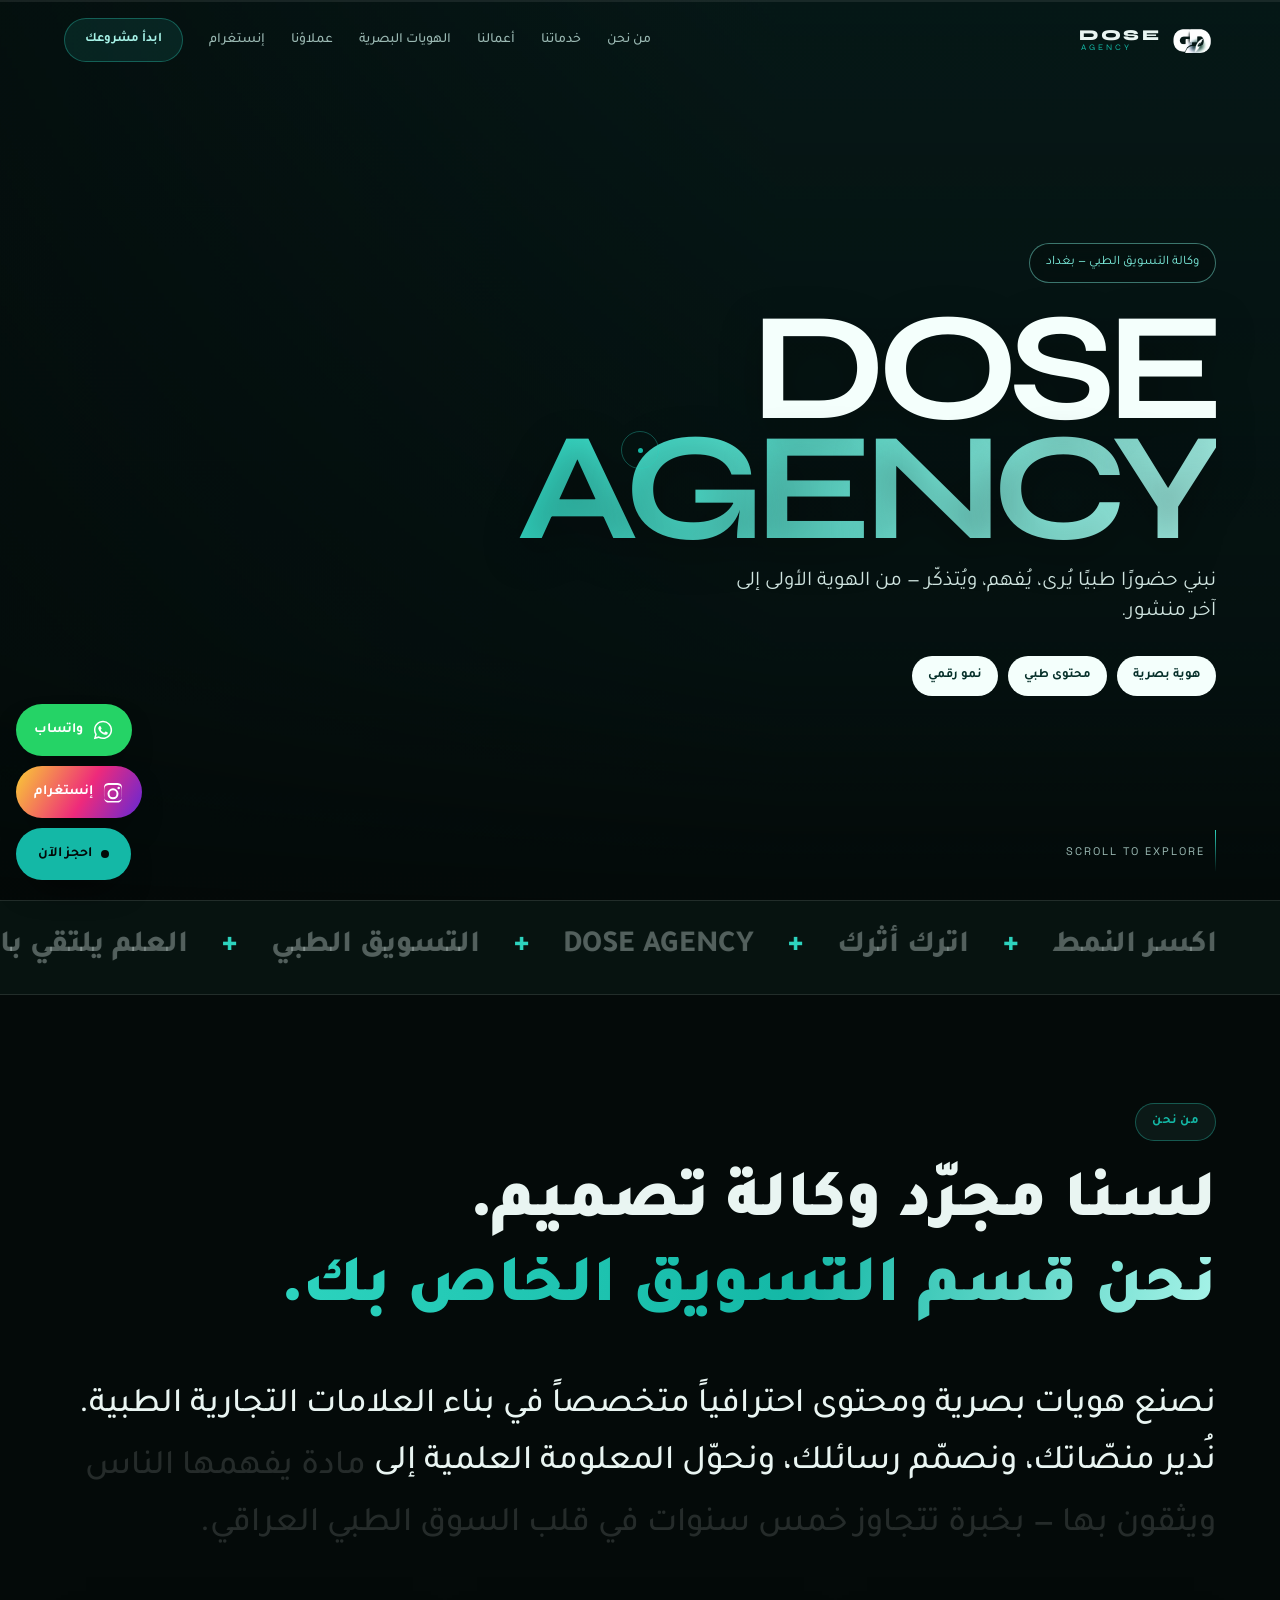
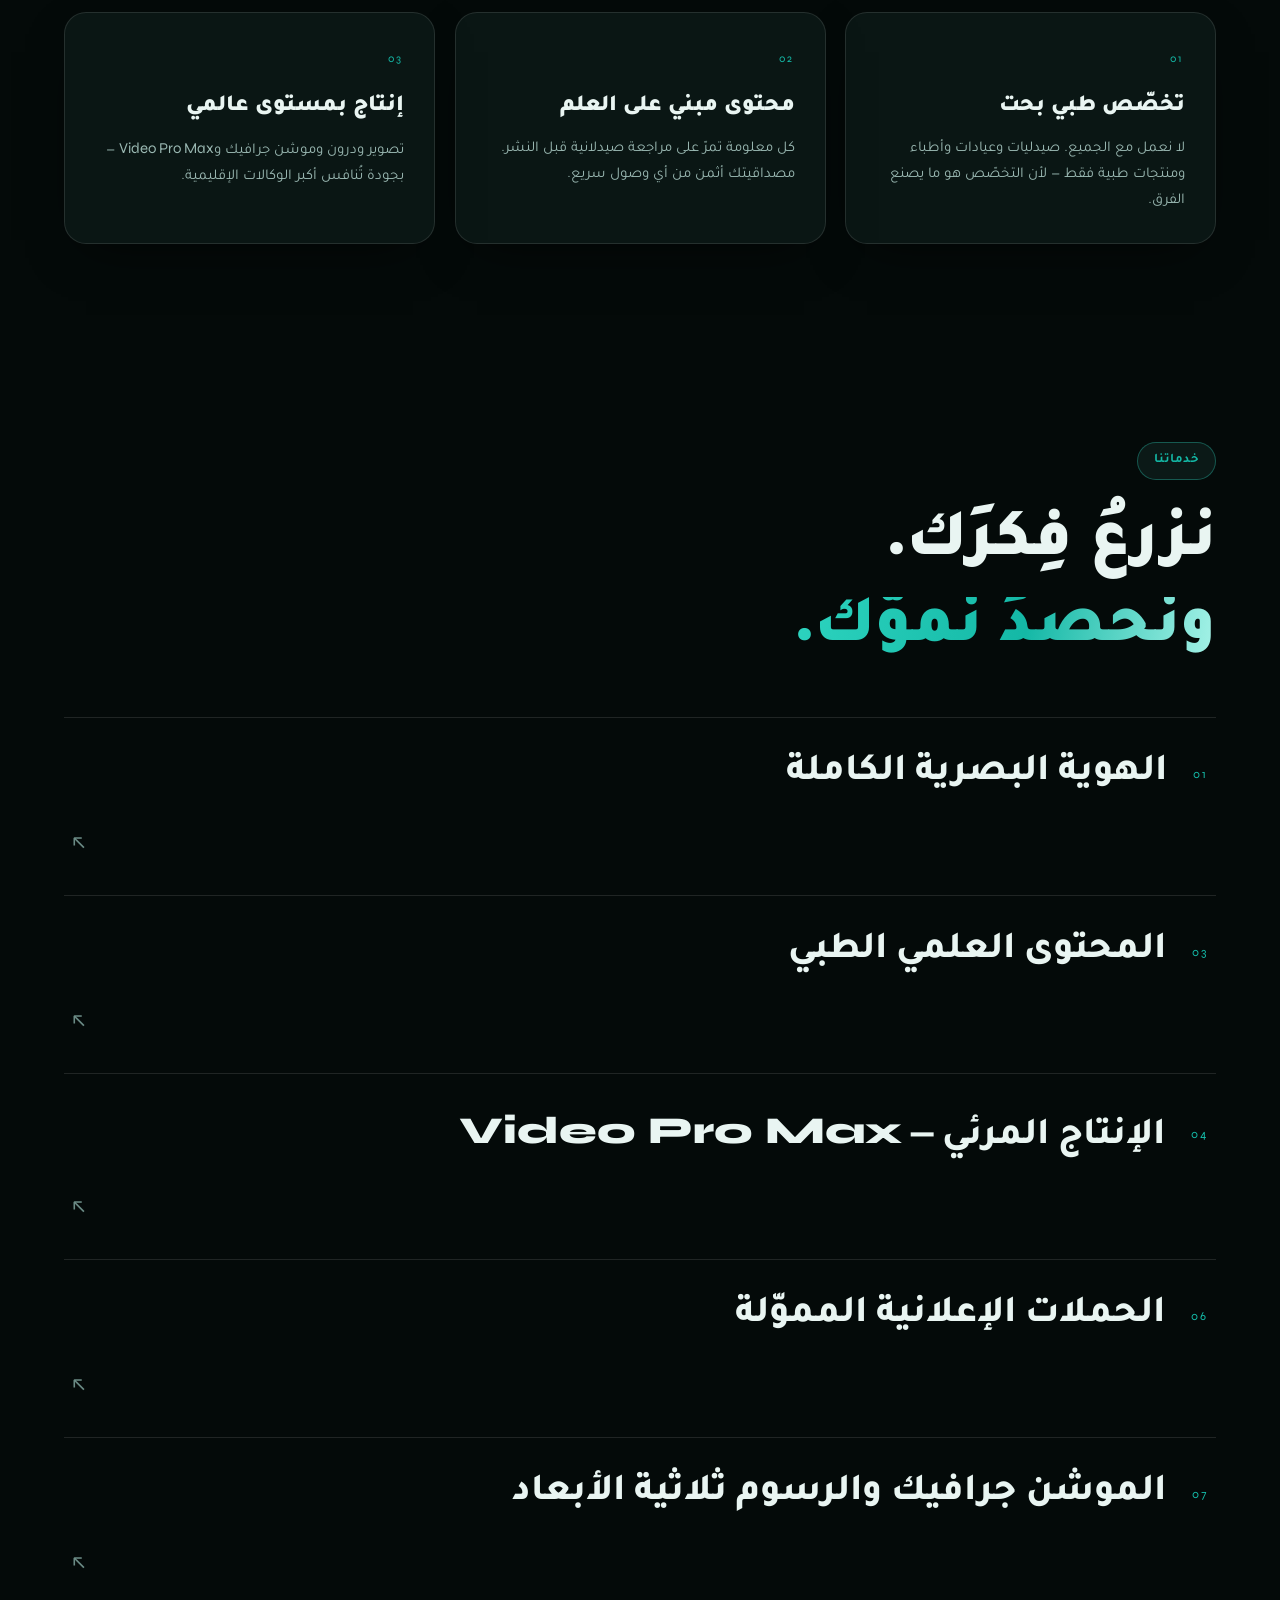
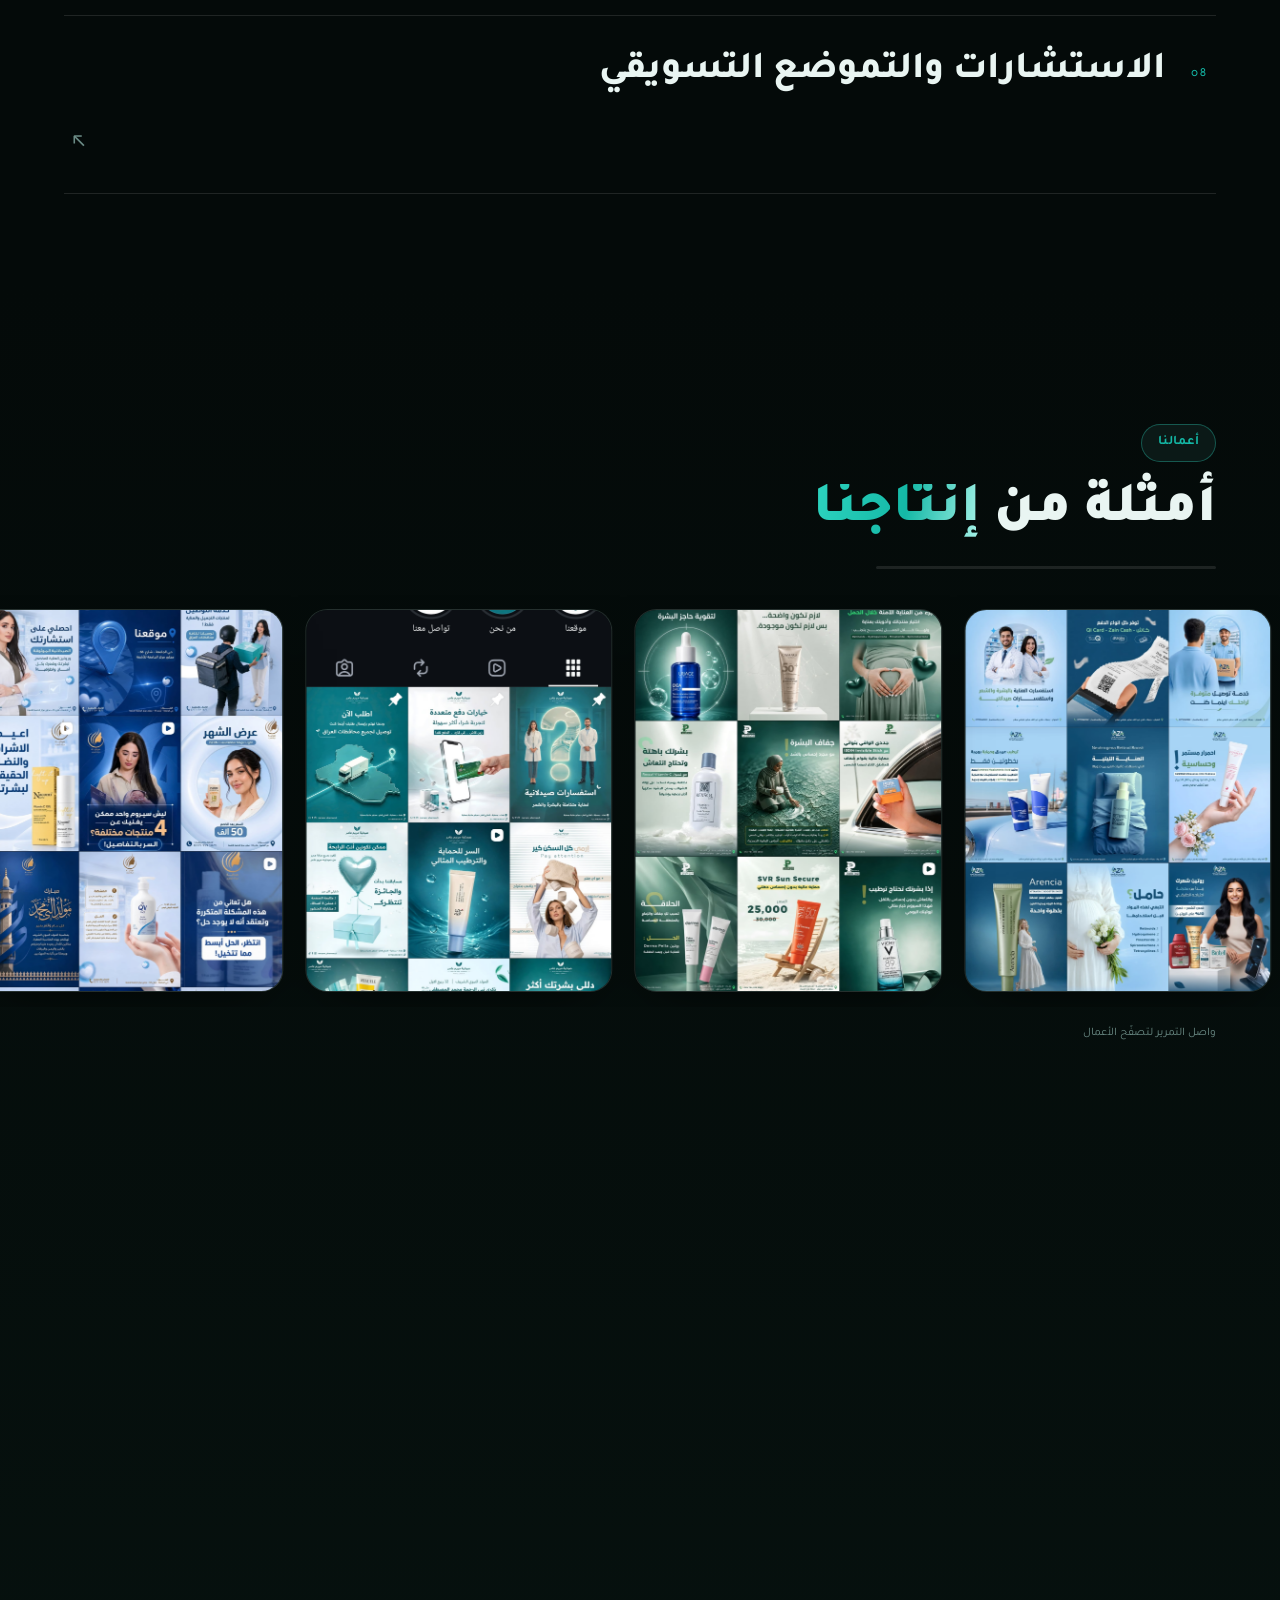
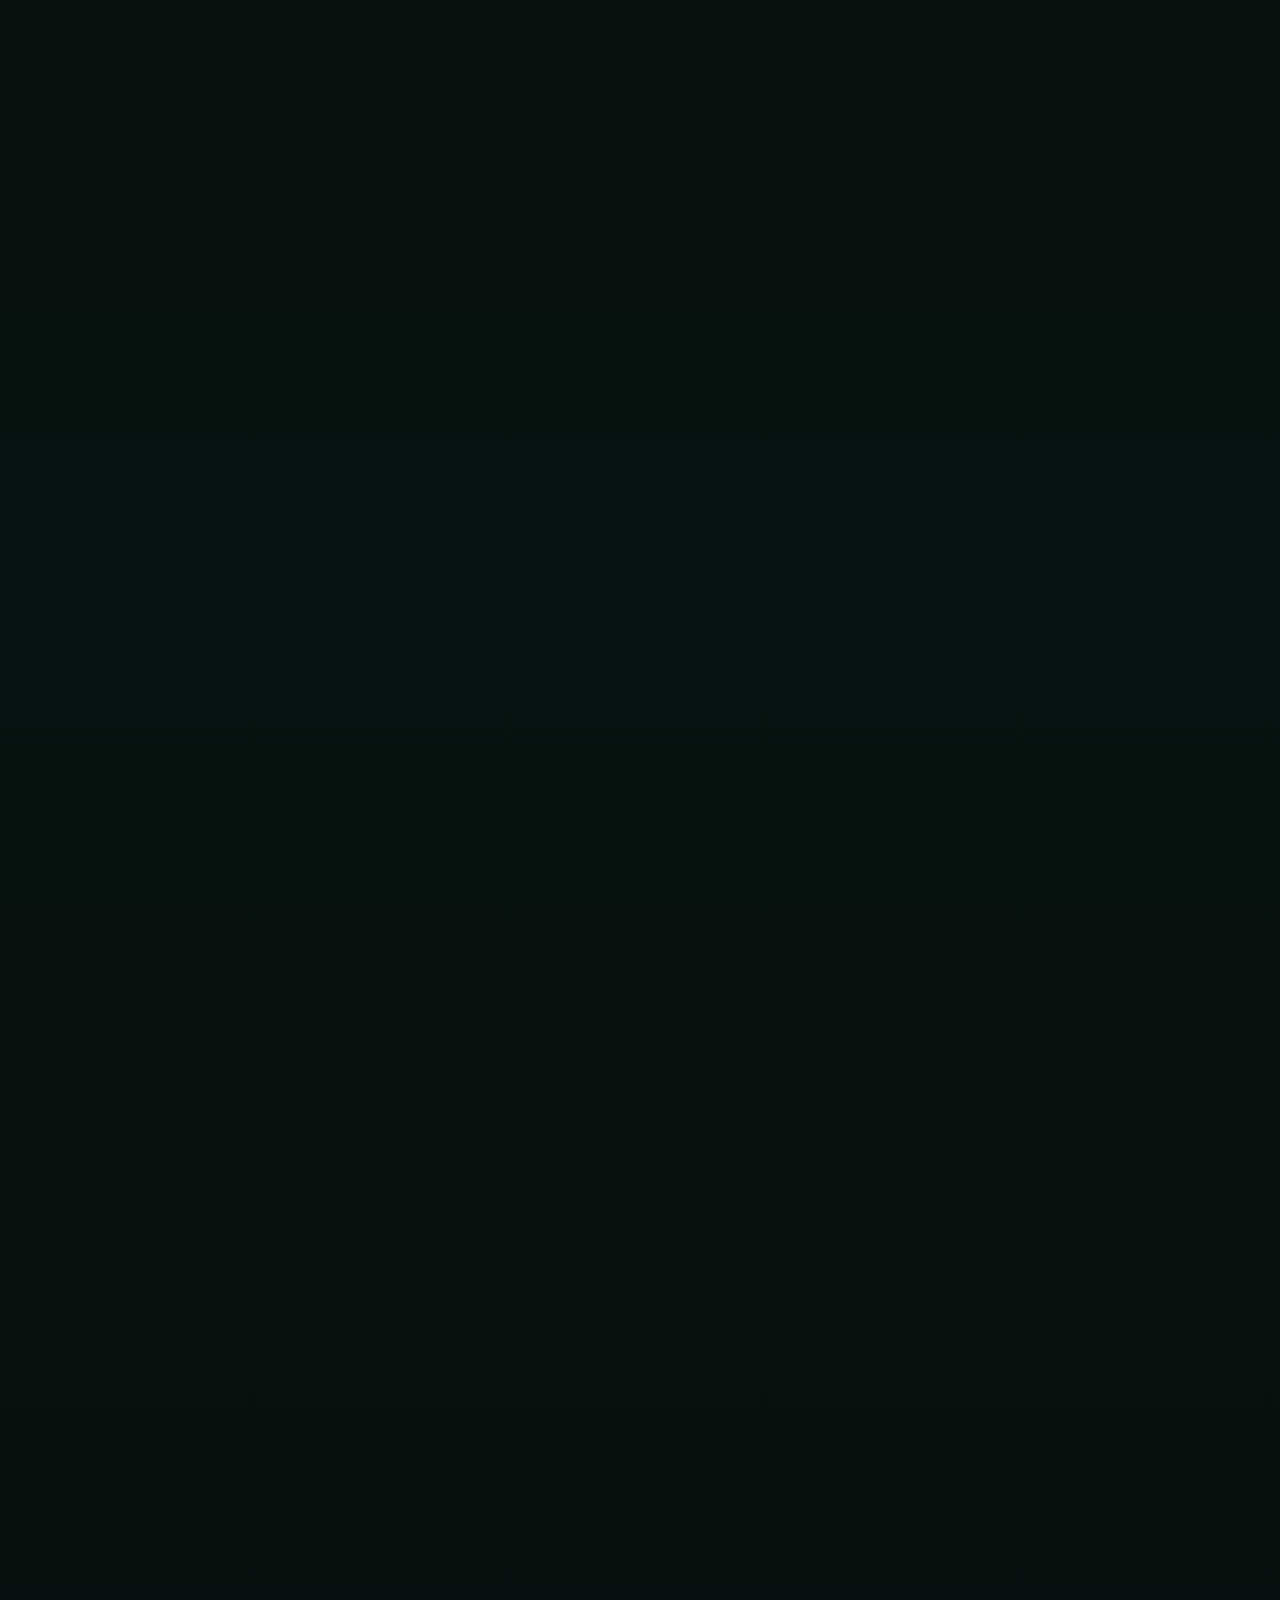
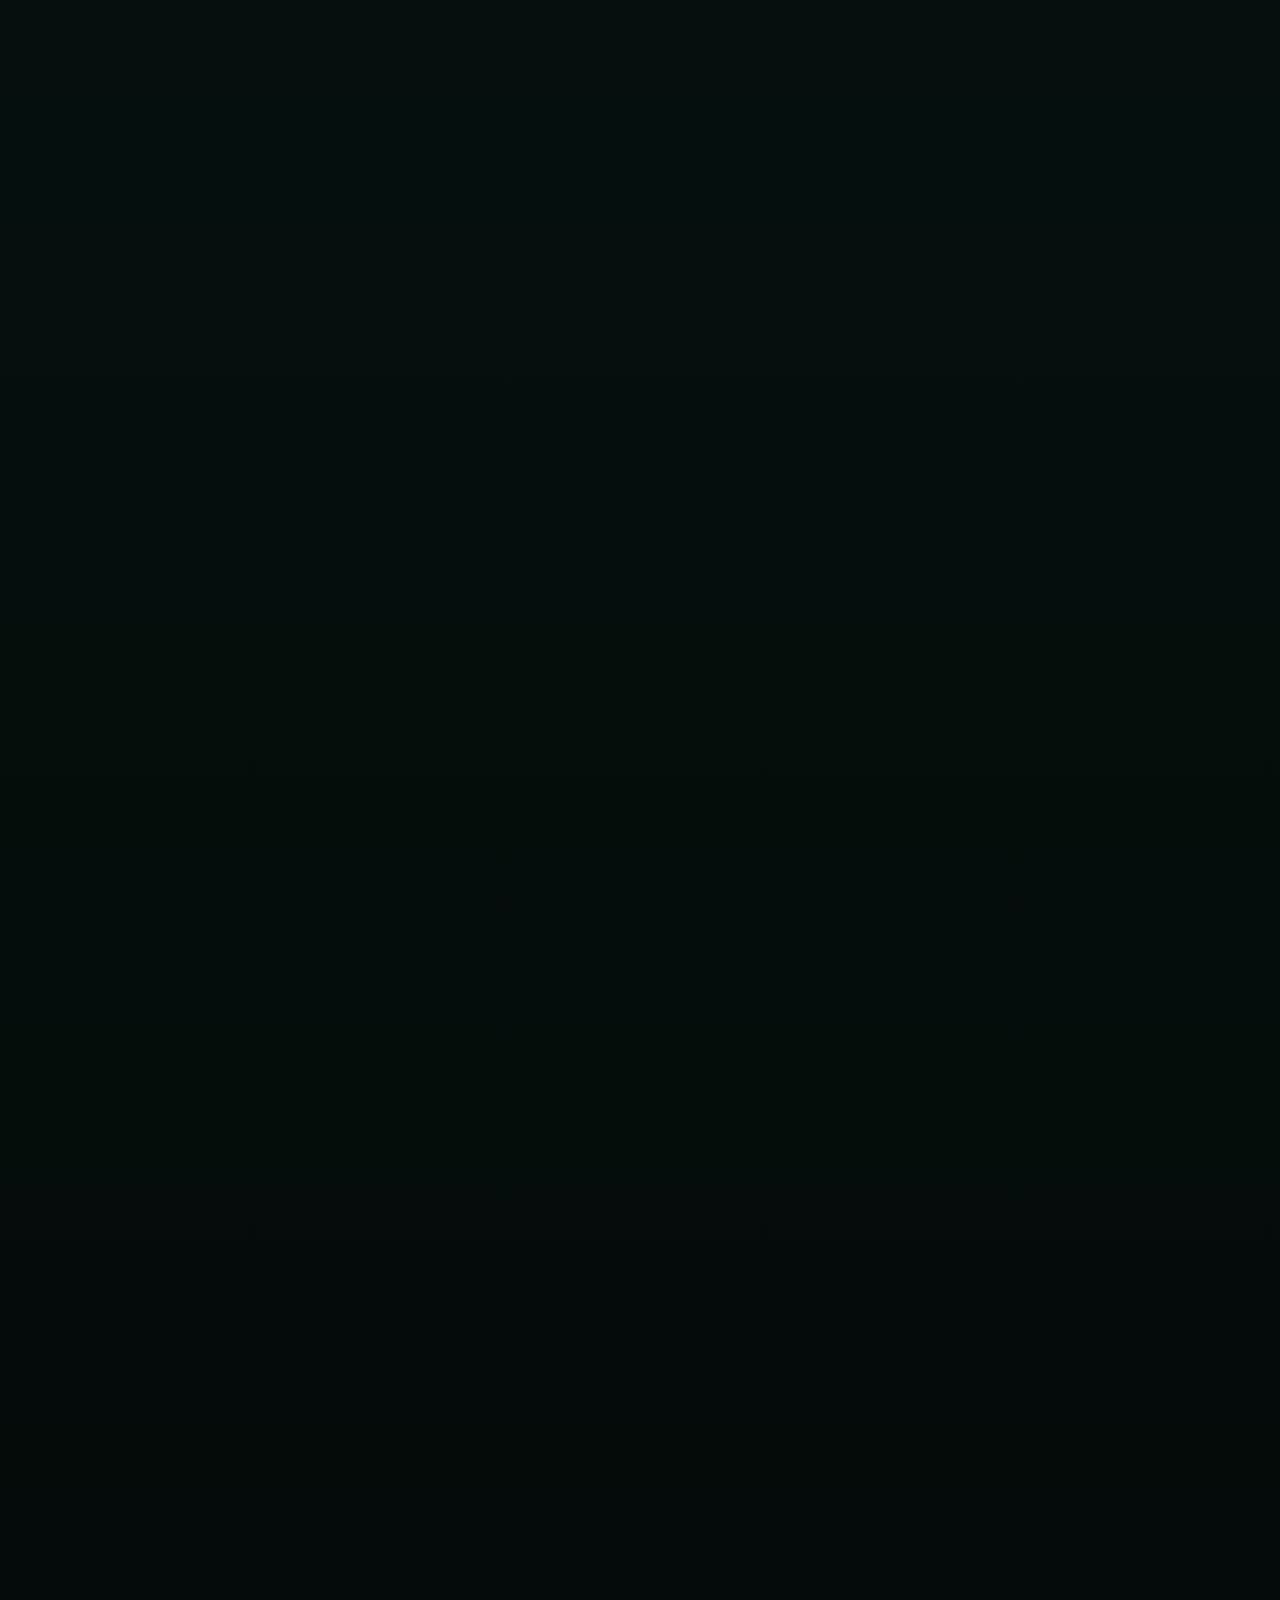
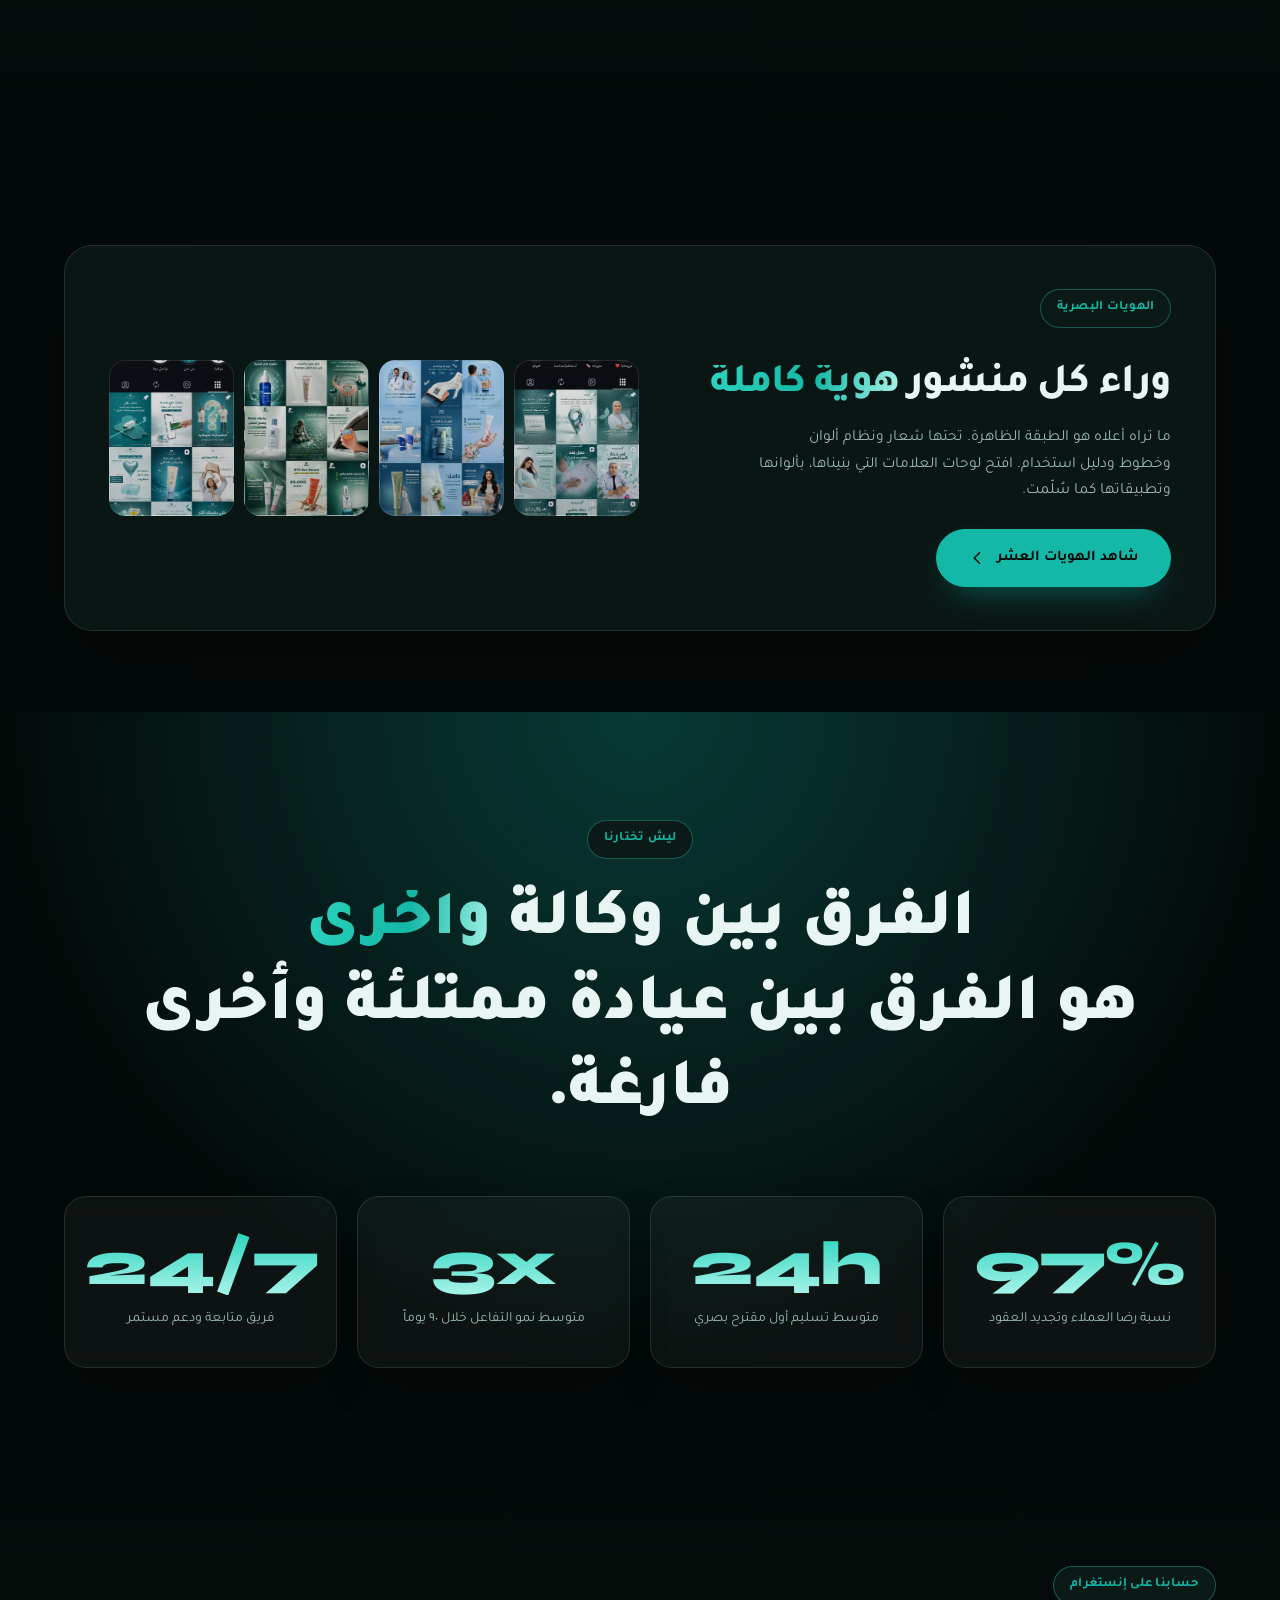
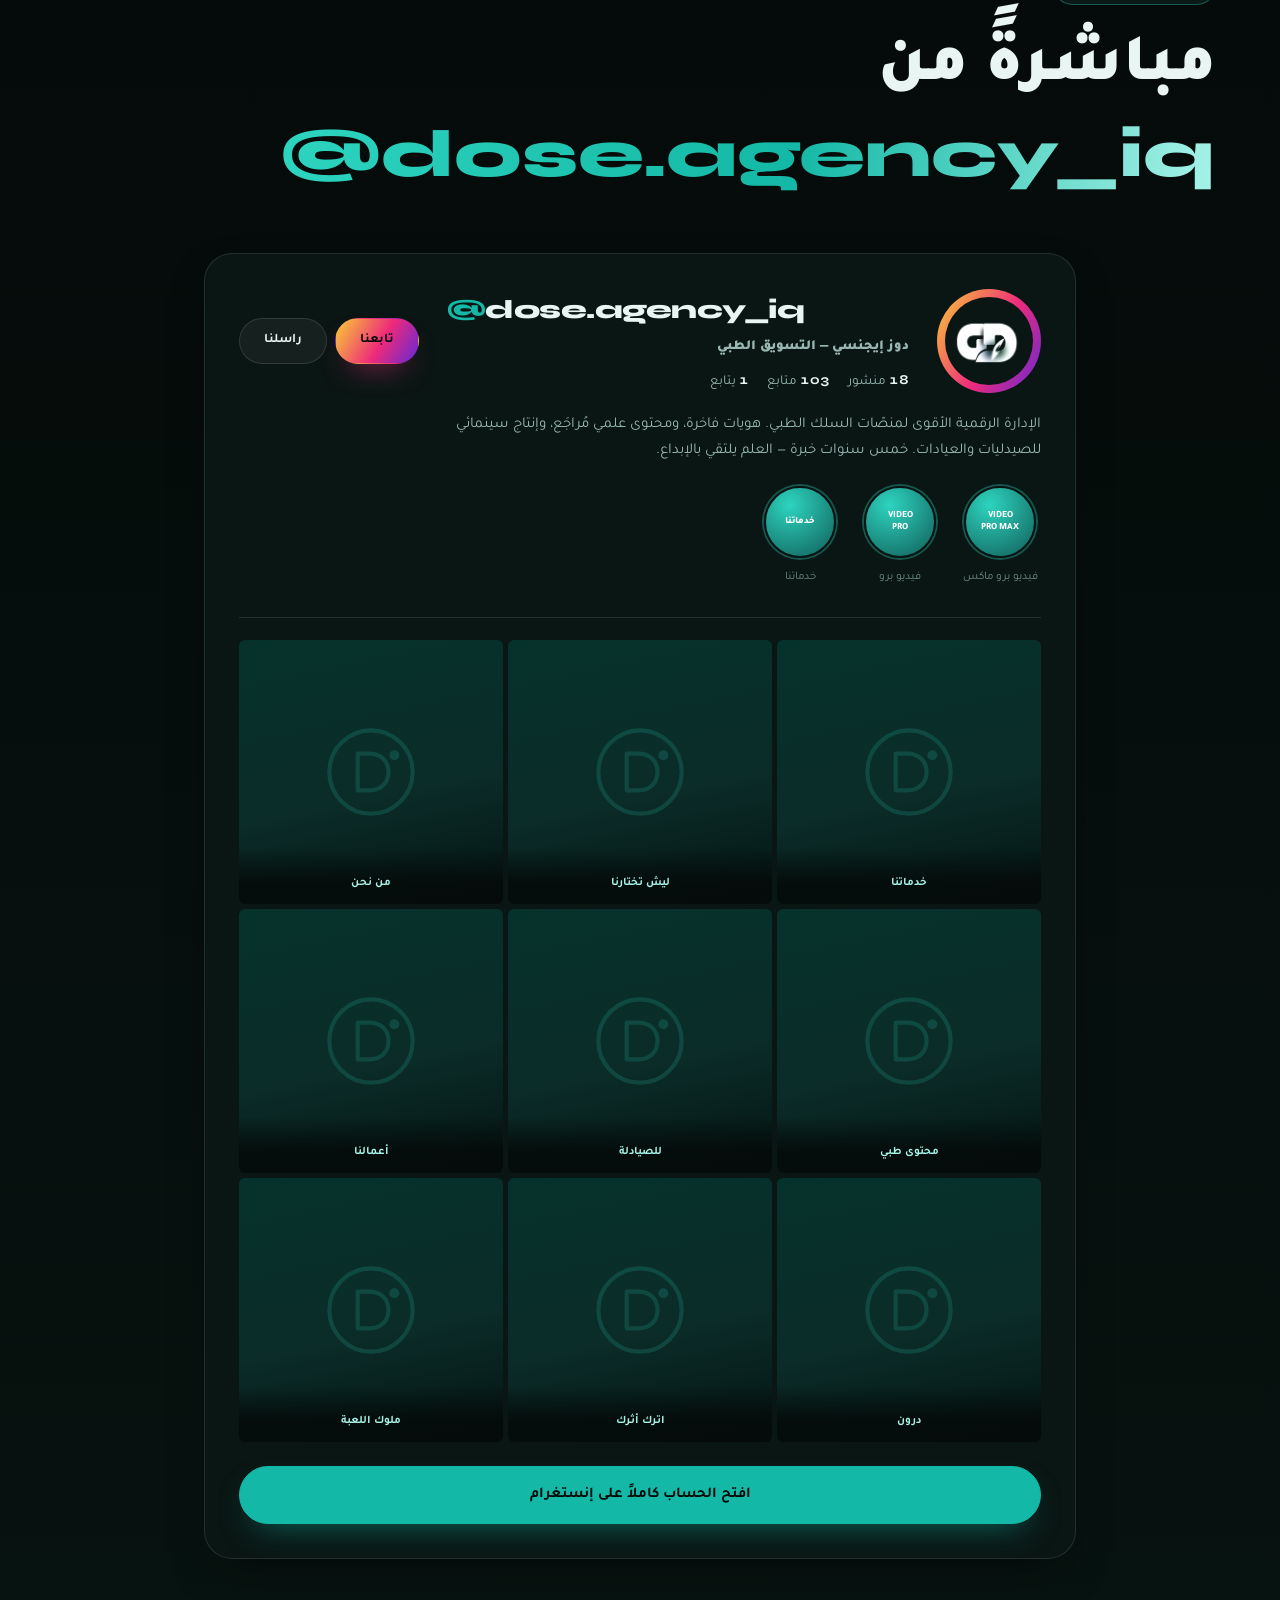
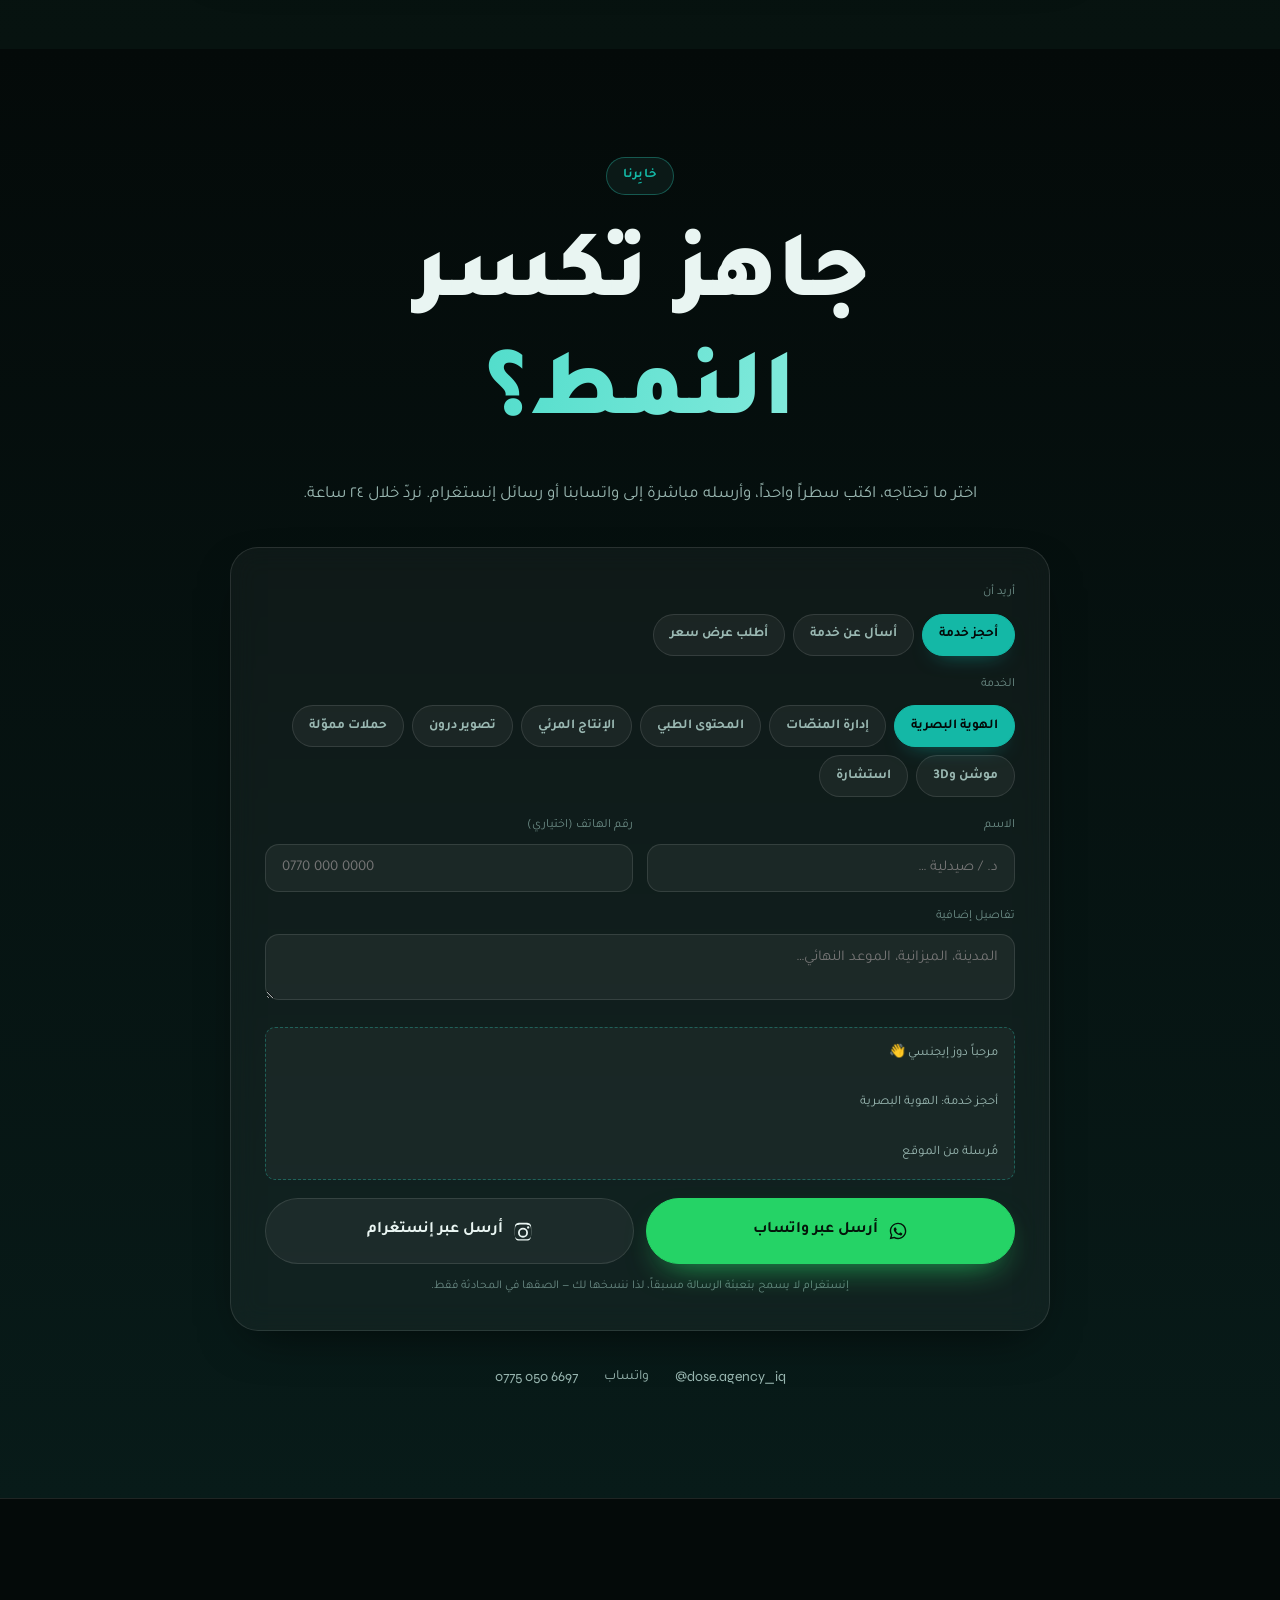
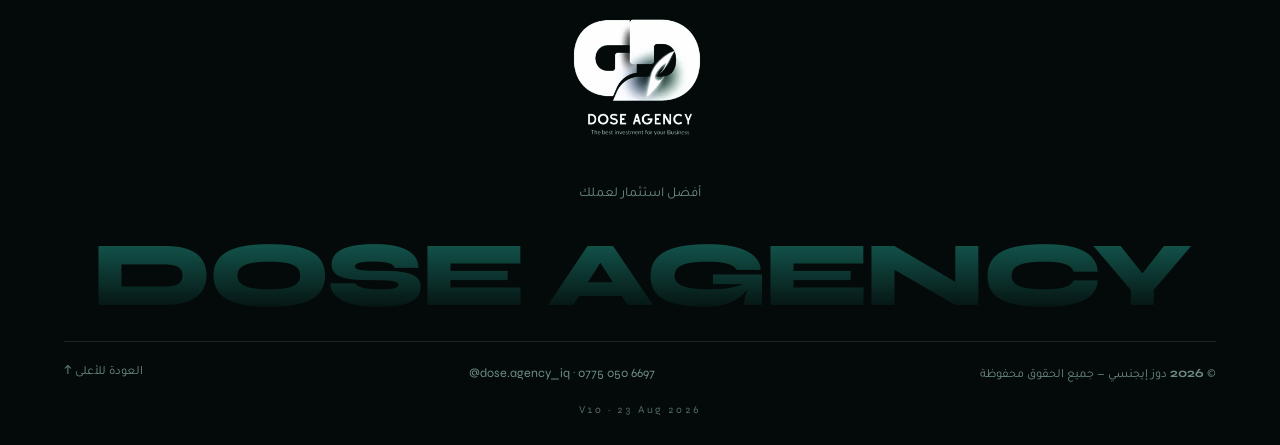
==== commit 8e4e40ad: "Fix DOSE image paths" ====
--- a/doseagency.html
+++ b/doseagency.html
@@ -301,10 +301,10 @@
 .hero{display:none!important}
 .srv-list .srv:nth-child(2),.srv-list .srv:nth-child(5){display:none!important}
 .bridge-plate{background-size:cover!important;background-position:center!important;overflow:hidden}
-.bridge-plate:nth-child(1){background-image:linear-gradient(rgba(4,10,9,.12),rgba(4,10,9,.28)),url('images/work-01.jpg')!important}
-.bridge-plate:nth-child(2){background-image:linear-gradient(rgba(4,10,9,.12),rgba(4,10,9,.28)),url('images/work-02.jpg')!important}
-.bridge-plate:nth-child(3){background-image:linear-gradient(rgba(4,10,9,.12),rgba(4,10,9,.28)),url('images/work-03.jpg')!important}
-.bridge-plate:nth-child(4){background-image:linear-gradient(rgba(4,10,9,.12),rgba(4,10,9,.28)),url('images/work-04.jpg')!important}
+.bridge-plate:nth-child(1){background-image:linear-gradient(rgba(4,10,9,.12),rgba(4,10,9,.28)),url('work-01.jpg')!important}
+.bridge-plate:nth-child(2){background-image:linear-gradient(rgba(4,10,9,.12),rgba(4,10,9,.28)),url('work-02.jpg')!important}
+.bridge-plate:nth-child(3){background-image:linear-gradient(rgba(4,10,9,.12),rgba(4,10,9,.28)),url('work-03.jpg')!important}
+.bridge-plate:nth-child(4){background-image:linear-gradient(rgba(4,10,9,.12),rgba(4,10,9,.28)),url('work-04.jpg')!important}
 .bridge-plate .mark{display:none}
 .post-body h3{font-family:var(--en);font-size:19px;font-weight:700;line-height:1.25;letter-spacing:-.01em}
 .post-body p{font-size:13px;color:var(--ink-dim);margin-top:6px}
@@ -854,9 +854,9 @@
   </div>
 
   <div class="hero-showcase" aria-hidden="true">
-    <figure class="hsx a" data-speed="0.06"><img data-missing="images/work-01.jpg" alt="" data-fallback="خدماتنا"></figure>
-    <figure class="hsx b" data-speed="0.12"><img data-missing="images/work-03.jpg" alt="" data-fallback="من نحن"></figure>
-    <figure class="hsx c" data-speed="0.09"><img data-missing="images/work-11.jpg" alt="" data-fallback="اترك أثرك"></figure>
+    <figure class="hsx a" data-speed="0.06"><img data-missing="work-01.jpg" alt="" data-fallback="خدماتنا"></figure>
+    <figure class="hsx b" data-speed="0.12"><img data-missing="work-03.jpg" alt="" data-fallback="من نحن"></figure>
+    <figure class="hsx c" data-speed="0.09"><img data-missing="work-11.jpg" alt="" data-fallback="اترك أثرك"></figure>
   </div>
 
   <div class="hero-stats">
@@ -987,7 +987,7 @@
         <div class="rail-inner" id="railInner">
 
           <article class="post" data-cursor="view">
-            <div class="post-media"><img data-missing="images/work-01.jpg" alt="بوست الخدمات" data-fallback="خدماتنا"></div>
+            <div class="post-media"><img data-missing="work-01.jpg" alt="بوست الخدمات" data-fallback="خدماتنا"></div>
             <span class="post-tag">هوية</span>
             <div class="post-body">
               <h3>خدماتنا</h3>
@@ -997,7 +997,7 @@
           </article>
 
           <article class="post" data-cursor="view">
-            <div class="post-media"><img data-missing="images/work-02.jpg" alt="ليش تختارنا" data-fallback="ليش تختارنا؟"></div>
+            <div class="post-media"><img data-missing="work-02.jpg" alt="ليش تختارنا" data-fallback="ليش تختارنا؟"></div>
             <span class="post-tag">إعلان</span>
             <div class="post-body">
               <h3>ليش تختارنا؟</h3>
@@ -1007,7 +1007,7 @@
           </article>
 
           <article class="post" data-cursor="view">
-            <div class="post-media"><img data-missing="images/work-03.jpg" alt="من نحن" data-fallback="من نحن"></div>
+            <div class="post-media"><img data-missing="work-03.jpg" alt="من نحن" data-fallback="من نحن"></div>
             <span class="post-tag">تعريفي</span>
             <div class="post-body">
               <h3>من نحن</h3>
@@ -1017,7 +1017,7 @@
           </article>
 
           <article class="post" data-cursor="view">
-            <div class="post-media"><img data-missing="images/work-04.jpg" alt="مقاومة الأنسولين" data-fallback="محتوى طبي"></div>
+            <div class="post-media"><img data-missing="work-04.jpg" alt="مقاومة الأنسولين" data-fallback="محتوى طبي"></div>
             <span class="post-tag">محتوى طبي</span>
             <div class="post-body">
               <h3>مقاومة الأنسولين</h3>
@@ -1027,7 +1027,7 @@
           </article>
 
           <article class="post" data-cursor="view">
-            <div class="post-media"><img data-missing="images/work-05.jpg" alt="بوست الصيادلة" data-fallback="للصيادلة"></div>
+            <div class="post-media"><img data-missing="work-05.jpg" alt="بوست الصيادلة" data-fallback="للصيادلة"></div>
             <span class="post-tag">صيدليات</span>
             <div class="post-body">
               <h3>هذا البوست للصيادلة</h3>
@@ -1037,7 +1037,7 @@
           </article>
 
           <article class="post" data-cursor="view">
-            <div class="post-media"><img data-missing="images/work-06.jpg" alt="أمثلة من أعمالنا" data-fallback="أعمالنا"></div>
+            <div class="post-media"><img data-missing="work-06.jpg" alt="أمثلة من أعمالنا" data-fallback="أعمالنا"></div>
             <span class="post-tag">دراسة حالة</span>
             <div class="post-body">
               <h3>أمثلة من أعمالنا</h3>
@@ -1047,7 +1047,7 @@
           </article>
 
           <article class="post" data-cursor="view">
-            <div class="post-media"><img data-missing="images/work-07.jpg" alt="أعمال درون" data-fallback="درون"></div>
+            <div class="post-media"><img data-missing="work-07.jpg" alt="أعمال درون" data-fallback="درون"></div>
             <span class="post-tag">درون</span>
             <div class="post-body">
               <h3>جانبٌ من أعمال الدرون</h3>
@@ -1057,7 +1057,7 @@
           </article>
 
           <article class="post" data-cursor="view">
-            <div class="post-media"><img data-missing="images/work-08.jpg" alt="تطوير صيدلية" data-fallback="تطوير"></div>
+            <div class="post-media"><img data-missing="work-08.jpg" alt="تطوير صيدلية" data-fallback="تطوير"></div>
             <span class="post-tag">تطوير</span>
             <div class="post-body">
               <h3>شلون حوّلنا صيدلية عادية إلى بروفيشنال</h3>
@@ -1067,7 +1067,7 @@
           </article>
 
           <article class="post" data-cursor="view">
-            <div class="post-media"><img data-missing="images/work-09.jpg" alt="الدكتور عمار كردي" data-fallback="طبيب"></div>
+            <div class="post-media"><img data-missing="work-09.jpg" alt="الدكتور عمار كردي" data-fallback="طبيب"></div>
             <span class="post-tag">طبيب</span>
             <div class="post-body">
               <h3>الدكتور عمار كردي</h3>
@@ -1077,7 +1077,7 @@
           </article>
 
           <article class="post" data-cursor="view">
-            <div class="post-media"><img data-missing="images/work-10.jpg" alt="شوف الفرق" data-fallback="شوف الفرق"></div>
+            <div class="post-media"><img data-missing="work-10.jpg" alt="شوف الفرق" data-fallback="شوف الفرق"></div>
             <span class="post-tag">هوية</span>
             <div class="post-body">
               <h3>شوف الفرق</h3>
@@ -1087,7 +1087,7 @@
           </article>
 
           <article class="post" data-cursor="view">
-            <div class="post-media"><img data-missing="images/work-11.jpg" alt="اكسر النمط" data-fallback="اترك أثرك"></div>
+            <div class="post-media"><img data-missing="work-11.jpg" alt="اكسر النمط" data-fallback="اترك أثرك"></div>
             <span class="post-tag">شعار</span>
             <div class="post-body">
               <h3>اكسر النمط، واترك أثرك</h3>
@@ -1097,7 +1097,7 @@
           </article>
 
           <article class="post" data-cursor="view">
-            <div class="post-media"><img data-missing="images/work-12.jpg" alt="نحن ملوك اللعبة" data-fallback="ملوك اللعبة"></div>
+            <div class="post-media"><img data-missing="work-12.jpg" alt="نحن ملوك اللعبة" data-fallback="ملوك اللعبة"></div>
             <span class="post-tag">إعلان</span>
             <div class="post-body">
               <h3>نحن ملوك اللعبة</h3>
@@ -1107,7 +1107,7 @@
           </article>
 
           <article class="post" data-cursor="view">
-            <div class="post-media"><img data-missing="images/work-13.jpg" alt="بوست الذكاء الاصطناعي" data-fallback="ذكاء اصطناعي"></div>
+            <div class="post-media"><img data-missing="work-13.jpg" alt="بوست الذكاء الاصطناعي" data-fallback="ذكاء اصطناعي"></div>
             <span class="post-tag">توعية</span>
             <div class="post-body">
               <h3>كافي تكذب على نفسك</h3>
@@ -1117,7 +1117,7 @@
           </article>
 
           <article class="post" data-cursor="view">
-            <div class="post-media"><img data-missing="images/work-14.jpg" alt="خابرنا" data-fallback="خابِرنا"></div>
+            <div class="post-media"><img data-missing="work-14.jpg" alt="خابرنا" data-fallback="خابِرنا"></div>
             <span class="post-tag">دعوة للتواصل</span>
             <div class="post-body">
               <h3>خابِرنا</h3>
@@ -1127,34 +1127,34 @@
           </article>
 
           <article class="post identity-post" data-cursor="view" data-identity="noor">
-            <div class="post-media"><img src="images/work-01.jpg" alt="هوية صيدلية النور" loading="lazy"></div><span class="post-tag">هوية بصرية</span><div class="post-body"><h3>صيدلية النور</h3><p>هوية صيدلية حي تحوّلت إلى علامة تتذكّرها الناس</p><div class="post-meta"><span>هوية</span><span class="en">2023</span></div></div>
+            <div class="post-media"><img src="work-01.jpg" alt="هوية صيدلية النور" loading="lazy"></div><span class="post-tag">هوية بصرية</span><div class="post-body"><h3>صيدلية النور</h3><p>هوية صيدلية حي تحوّلت إلى علامة تتذكّرها الناس</p><div class="post-meta"><span>هوية</span><span class="en">2023</span></div></div>
           </article>
           <article class="post identity-post" data-cursor="view" data-identity="shifa">
-            <div class="post-media"><img src="images/work-02.jpg" alt="هوية مركز الشفاء التخصصي" loading="lazy"></div><span class="post-tag">هوية بصرية</span><div class="post-body"><h3>مركز الشفاء التخصصي</h3><p>هوية طبية هادئة تبني الثقة من أول نظرة</p><div class="post-meta"><span>هوية</span><span class="en">2024</span></div></div>
+            <div class="post-media"><img src="work-02.jpg" alt="هوية مركز الشفاء التخصصي" loading="lazy"></div><span class="post-tag">هوية بصرية</span><div class="post-body"><h3>مركز الشفاء التخصصي</h3><p>هوية طبية هادئة تبني الثقة من أول نظرة</p><div class="post-meta"><span>هوية</span><span class="en">2024</span></div></div>
           </article>
           <article class="post identity-post" data-cursor="view" data-identity="pharmaline">
-            <div class="post-media"><img src="images/work-03.jpg" alt="هوية فارما لاين" loading="lazy"></div><span class="post-tag">هوية بصرية</span><div class="post-body"><h3>فارما لاين</h3><p>علامة منتجات طبية تظهر بثقة على الرف</p><div class="post-meta"><span>هوية</span><span class="en">2024</span></div></div>
+            <div class="post-media"><img src="work-03.jpg" alt="هوية فارما لاين" loading="lazy"></div><span class="post-tag">هوية بصرية</span><div class="post-body"><h3>فارما لاين</h3><p>علامة منتجات طبية تظهر بثقة على الرف</p><div class="post-meta"><span>هوية</span><span class="en">2024</span></div></div>
           </article>
           <article class="post identity-post" data-cursor="view" data-identity="rafidain">
-            <div class="post-media"><img src="images/work-04.jpg" alt="هوية عيادات الرافدين" loading="lazy"></div><span class="post-tag">هوية بصرية</span><div class="post-body"><h3>عيادات الرافدين</h3><p>نظام بصري يصلح للعيادة والمنصّة والإعلان</p><div class="post-meta"><span>هوية</span><span class="en">2023</span></div></div>
+            <div class="post-media"><img src="work-04.jpg" alt="هوية عيادات الرافدين" loading="lazy"></div><span class="post-tag">هوية بصرية</span><div class="post-body"><h3>عيادات الرافدين</h3><p>نظام بصري يصلح للعيادة والمنصّة والإعلان</p><div class="post-meta"><span>هوية</span><span class="en">2023</span></div></div>
           </article>
           <article class="post identity-post" data-cursor="view" data-identity="medico">
-            <div class="post-media"><img src="images/work-05.jpg" alt="هوية ميديكو آي كيو" loading="lazy"></div><span class="post-tag">هوية بصرية</span><div class="post-body"><h3>ميديكو آي كيو</h3><p>تقنية طبية بلا برود، وهوية تميّزها في السوق</p><div class="post-meta"><span>هوية</span><span class="en">2025</span></div></div>
+            <div class="post-media"><img src="work-05.jpg" alt="هوية ميديكو آي كيو" loading="lazy"></div><span class="post-tag">هوية بصرية</span><div class="post-body"><h3>ميديكو آي كيو</h3><p>تقنية طبية بلا برود، وهوية تميّزها في السوق</p><div class="post-meta"><span>هوية</span><span class="en">2025</span></div></div>
           </article>
           <article class="post identity-post" data-cursor="view" data-identity="dawa">
-            <div class="post-media"><img src="images/work-06.jpg" alt="هوية صيدليات الدواء" loading="lazy"></div><span class="post-tag">هوية بصرية</span><div class="post-body"><h3>صيدليات الدواء</h3><p>هوية موحّدة تنفّذ بنفس الدقة في كل فرع</p><div class="post-meta"><span>هوية</span><span class="en">2025</span></div></div>
+            <div class="post-media"><img src="work-06.jpg" alt="هوية صيدليات الدواء" loading="lazy"></div><span class="post-tag">هوية بصرية</span><div class="post-body"><h3>صيدليات الدواء</h3><p>هوية موحّدة تنفّذ بنفس الدقة في كل فرع</p><div class="post-meta"><span>هوية</span><span class="en">2025</span></div></div>
           </article>
           <article class="post identity-post" data-cursor="view" data-identity="ammar">
-            <div class="post-media"><img src="images/work-07.jpg" alt="هوية د. عمار كردي" loading="lazy"></div><span class="post-tag">هوية بصرية</span><div class="post-body"><h3>د. عمار كردي</h3><p>علامة شخصية تسبق العيادة وتشرح التخصص</p><div class="post-meta"><span>هوية</span><span class="en">2024</span></div></div>
+            <div class="post-media"><img src="work-07.jpg" alt="هوية د. عمار كردي" loading="lazy"></div><span class="post-tag">هوية بصرية</span><div class="post-body"><h3>د. عمار كردي</h3><p>علامة شخصية تسبق العيادة وتشرح التخصص</p><div class="post-meta"><span>هوية</span><span class="en">2024</span></div></div>
           </article>
           <article class="post identity-post" data-cursor="view" data-identity="zainab">
-            <div class="post-media"><img src="images/work-08.jpg" alt="هوية د. زينب شاكر" loading="lazy"></div><span class="post-tag">هوية بصرية</span><div class="post-body"><h3>د. زينب شاكر محمود</h3><p>هوية دافئة تبني الثقة قبل أول موعد</p><div class="post-meta"><span>هوية</span><span class="en">2024</span></div></div>
+            <div class="post-media"><img src="work-08.jpg" alt="هوية د. زينب شاكر" loading="lazy"></div><span class="post-tag">هوية بصرية</span><div class="post-body"><h3>د. زينب شاكر محمود</h3><p>هوية دافئة تبني الثقة قبل أول موعد</p><div class="post-meta"><span>هوية</span><span class="en">2024</span></div></div>
           </article>
           <article class="post identity-post" data-cursor="view" data-identity="eman">
-            <div class="post-media"><img src="images/work-09.jpg" alt="هوية د. إيمان معروف" loading="lazy"></div><span class="post-tag">هوية بصرية</span><div class="post-body"><h3>د. إيمان معروف محمد</h3><p>هوية طبيعية لعيادة تقوم على الوقاية</p><div class="post-meta"><span>هوية</span><span class="en">2025</span></div></div>
+            <div class="post-media"><img src="work-09.jpg" alt="هوية د. إيمان معروف" loading="lazy"></div><span class="post-tag">هوية بصرية</span><div class="post-body"><h3>د. إيمان معروف محمد</h3><p>هوية طبيعية لعيادة تقوم على الوقاية</p><div class="post-meta"><span>هوية</span><span class="en">2025</span></div></div>
           </article>
           <article class="post identity-post" data-cursor="view" data-identity="mustafa">
-            <div class="post-media"><img src="images/work-10.jpg" alt="هوية د. مصطفى ماجد" loading="lazy"></div><span class="post-tag">هوية بصرية</span><div class="post-body"><h3>د. مصطفى ماجد عبدالله</h3><p>هوية موثوقة للحملات والتوعية الطبية</p><div class="post-meta"><span>هوية</span><span class="en">2025</span></div></div>
+            <div class="post-media"><img src="work-10.jpg" alt="هوية د. مصطفى ماجد" loading="lazy"></div><span class="post-tag">هوية بصرية</span><div class="post-body"><h3>د. مصطفى ماجد عبدالله</h3><p>هوية موثوقة للحملات والتوعية الطبية</p><div class="post-meta"><span>هوية</span><span class="en">2025</span></div></div>
           </article>
           <article class="post p-cta" data-cursor="btn">
             <div class="post-body center">
@@ -1211,19 +1211,19 @@
   </div>
   <div class="cl-grid">
     <article class="cl reveal" data-cursor="tilt">
-      <div class="cl-photo"><img data-missing="images/doctor-01.jpg" alt="الدكتور عمار كردي" data-fallback="ع ك"></div>
+      <div class="cl-photo"><img data-missing="doctor-01.jpg" alt="الدكتور عمار كردي" data-fallback="ع ك"></div>
       <div class="cl-info"><small>طبيب</small><h3>د. عمار كردي</h3><p>طب الدماغ والأعصاب والعضلات</p></div>
     </article>
     <article class="cl reveal" data-delay="80" data-cursor="tilt">
-      <div class="cl-photo"><img data-missing="images/doctor-02.jpg" alt="الدكتورة زينب شاكر محمود" data-fallback="ز ش"></div>
+      <div class="cl-photo"><img data-missing="doctor-02.jpg" alt="الدكتورة زينب شاكر محمود" data-fallback="ز ش"></div>
       <div class="cl-info"><small>طبيبة</small><h3>د. زينب شاكر محمود</h3><p>محتوى تعريفي وإدارة منصّات</p></div>
     </article>
     <article class="cl reveal" data-delay="160" data-cursor="tilt">
-      <div class="cl-photo"><img data-missing="images/doctor-03.jpg" alt="الدكتورة إيمان معروف محمد" data-fallback="إ م"></div>
+      <div class="cl-photo"><img data-missing="doctor-03.jpg" alt="الدكتورة إيمان معروف محمد" data-fallback="إ م"></div>
       <div class="cl-info"><small>طبيبة</small><h3>د. إيمان معروف محمد</h3><p>هوية بصرية وإنتاج مرئي</p></div>
     </article>
     <article class="cl reveal" data-delay="240" data-cursor="tilt">
-      <div class="cl-photo"><img data-missing="images/doctor-04.jpg" alt="الدكتور مصطفى ماجد عبدالله" data-fallback="م م"></div>
+      <div class="cl-photo"><img data-missing="doctor-04.jpg" alt="الدكتور مصطفى ماجد عبدالله" data-fallback="م م"></div>
       <div class="cl-info"><small>طبيب</small><h3>د. مصطفى ماجد عبدالله</h3><p>حملات وتوعية طبية</p></div>
     </article>
   </div>
@@ -1284,15 +1284,15 @@
       </div>
 
       <div class="ig-grid">
-        <a class="ig-tile" href="https://www.instagram.com/dose.agency_iq" target="_blank" rel="noopener" data-cursor="view"><span class="ig-media"><img data-missing="images/work-01.jpg" alt="بوست الخدمات" data-fallback="خدماتنا"></span><em class="ig-ov en">♥ 312 · 💬 24</em></a>
-        <a class="ig-tile" href="https://www.instagram.com/dose.agency_iq" target="_blank" rel="noopener" data-cursor="view"><span class="ig-media"><img data-missing="images/work-02.jpg" alt="ليش تختارنا" data-fallback="ليش تختارنا"></span><em class="ig-ov en">♥ 268 · 💬 19</em></a>
-        <a class="ig-tile" href="https://www.instagram.com/dose.agency_iq" target="_blank" rel="noopener" data-cursor="view"><span class="ig-media"><img data-missing="images/work-03.jpg" alt="من نحن" data-fallback="من نحن"></span><em class="ig-ov en">♥ 401 · 💬 33</em></a>
-        <a class="ig-tile" href="https://www.instagram.com/dose.agency_iq" target="_blank" rel="noopener" data-cursor="view"><span class="ig-media"><img data-missing="images/work-04.jpg" alt="محتوى طبي" data-fallback="محتوى طبي"></span><em class="ig-ov en">♥ 1.2K · 💬 87</em></a>
-        <a class="ig-tile" href="https://www.instagram.com/dose.agency_iq" target="_blank" rel="noopener" data-cursor="view"><span class="ig-media"><img data-missing="images/work-05.jpg" alt="للصيادلة" data-fallback="للصيادلة"></span><em class="ig-ov en">♥ 254 · 💬 15</em></a>
-        <a class="ig-tile" href="https://www.instagram.com/dose.agency_iq" target="_blank" rel="noopener" data-cursor="view"><span class="ig-media"><img data-missing="images/work-06.jpg" alt="أعمالنا" data-fallback="أعمالنا"></span><em class="ig-ov en">♥ 336 · 💬 28</em></a>
-        <a class="ig-tile" href="https://www.instagram.com/dose.agency_iq" target="_blank" rel="noopener" data-cursor="view"><span class="ig-media"><img data-missing="images/work-07.jpg" alt="درون" data-fallback="درون"></span><em class="ig-ov en">♥ 1.9K · 💬 112</em></a>
-        <a class="ig-tile" href="https://www.instagram.com/dose.agency_iq" target="_blank" rel="noopener" data-cursor="view"><span class="ig-media"><img data-missing="images/work-11.jpg" alt="اترك أثرك" data-fallback="اترك أثرك"></span><em class="ig-ov en">♥ 588 · 💬 41</em></a>
-        <a class="ig-tile" href="https://www.instagram.com/dose.agency_iq" target="_blank" rel="noopener" data-cursor="view"><span class="ig-media"><img data-missing="images/work-12.jpg" alt="ملوك اللعبة" data-fallback="ملوك اللعبة"></span><em class="ig-ov en">♥ 742 · 💬 55</em></a>
+        <a class="ig-tile" href="https://www.instagram.com/dose.agency_iq" target="_blank" rel="noopener" data-cursor="view"><span class="ig-media"><img data-missing="work-01.jpg" alt="بوست الخدمات" data-fallback="خدماتنا"></span><em class="ig-ov en">♥ 312 · 💬 24</em></a>
+        <a class="ig-tile" href="https://www.instagram.com/dose.agency_iq" target="_blank" rel="noopener" data-cursor="view"><span class="ig-media"><img data-missing="work-02.jpg" alt="ليش تختارنا" data-fallback="ليش تختارنا"></span><em class="ig-ov en">♥ 268 · 💬 19</em></a>
+        <a class="ig-tile" href="https://www.instagram.com/dose.agency_iq" target="_blank" rel="noopener" data-cursor="view"><span class="ig-media"><img data-missing="work-03.jpg" alt="من نحن" data-fallback="من نحن"></span><em class="ig-ov en">♥ 401 · 💬 33</em></a>
+        <a class="ig-tile" href="https://www.instagram.com/dose.agency_iq" target="_blank" rel="noopener" data-cursor="view"><span class="ig-media"><img data-missing="work-04.jpg" alt="محتوى طبي" data-fallback="محتوى طبي"></span><em class="ig-ov en">♥ 1.2K · 💬 87</em></a>
+        <a class="ig-tile" href="https://www.instagram.com/dose.agency_iq" target="_blank" rel="noopener" data-cursor="view"><span class="ig-media"><img data-missing="work-05.jpg" alt="للصيادلة" data-fallback="للصيادلة"></span><em class="ig-ov en">♥ 254 · 💬 15</em></a>
+        <a class="ig-tile" href="https://www.instagram.com/dose.agency_iq" target="_blank" rel="noopener" data-cursor="view"><span class="ig-media"><img data-missing="work-06.jpg" alt="أعمالنا" data-fallback="أعمالنا"></span><em class="ig-ov en">♥ 336 · 💬 28</em></a>
+        <a class="ig-tile" href="https://www.instagram.com/dose.agency_iq" target="_blank" rel="noopener" data-cursor="view"><span class="ig-media"><img data-missing="work-07.jpg" alt="درون" data-fallback="درون"></span><em class="ig-ov en">♥ 1.9K · 💬 112</em></a>
+        <a class="ig-tile" href="https://www.instagram.com/dose.agency_iq" target="_blank" rel="noopener" data-cursor="view"><span class="ig-media"><img data-missing="work-11.jpg" alt="اترك أثرك" data-fallback="اترك أثرك"></span><em class="ig-ov en">♥ 588 · 💬 41</em></a>
+        <a class="ig-tile" href="https://www.instagram.com/dose.agency_iq" target="_blank" rel="noopener" data-cursor="view"><span class="ig-media"><img data-missing="work-12.jpg" alt="ملوك اللعبة" data-fallback="ملوك اللعبة"></span><em class="ig-ov en">♥ 742 · 💬 55</em></a>
       </div>
 
       <a class="ig-open btn magnetic" href="https://www.instagram.com/dose.agency_iq" target="_blank" rel="noopener" data-cursor="btn"><span>افتح الحساب كاملاً على إنستغرام</span></a>
